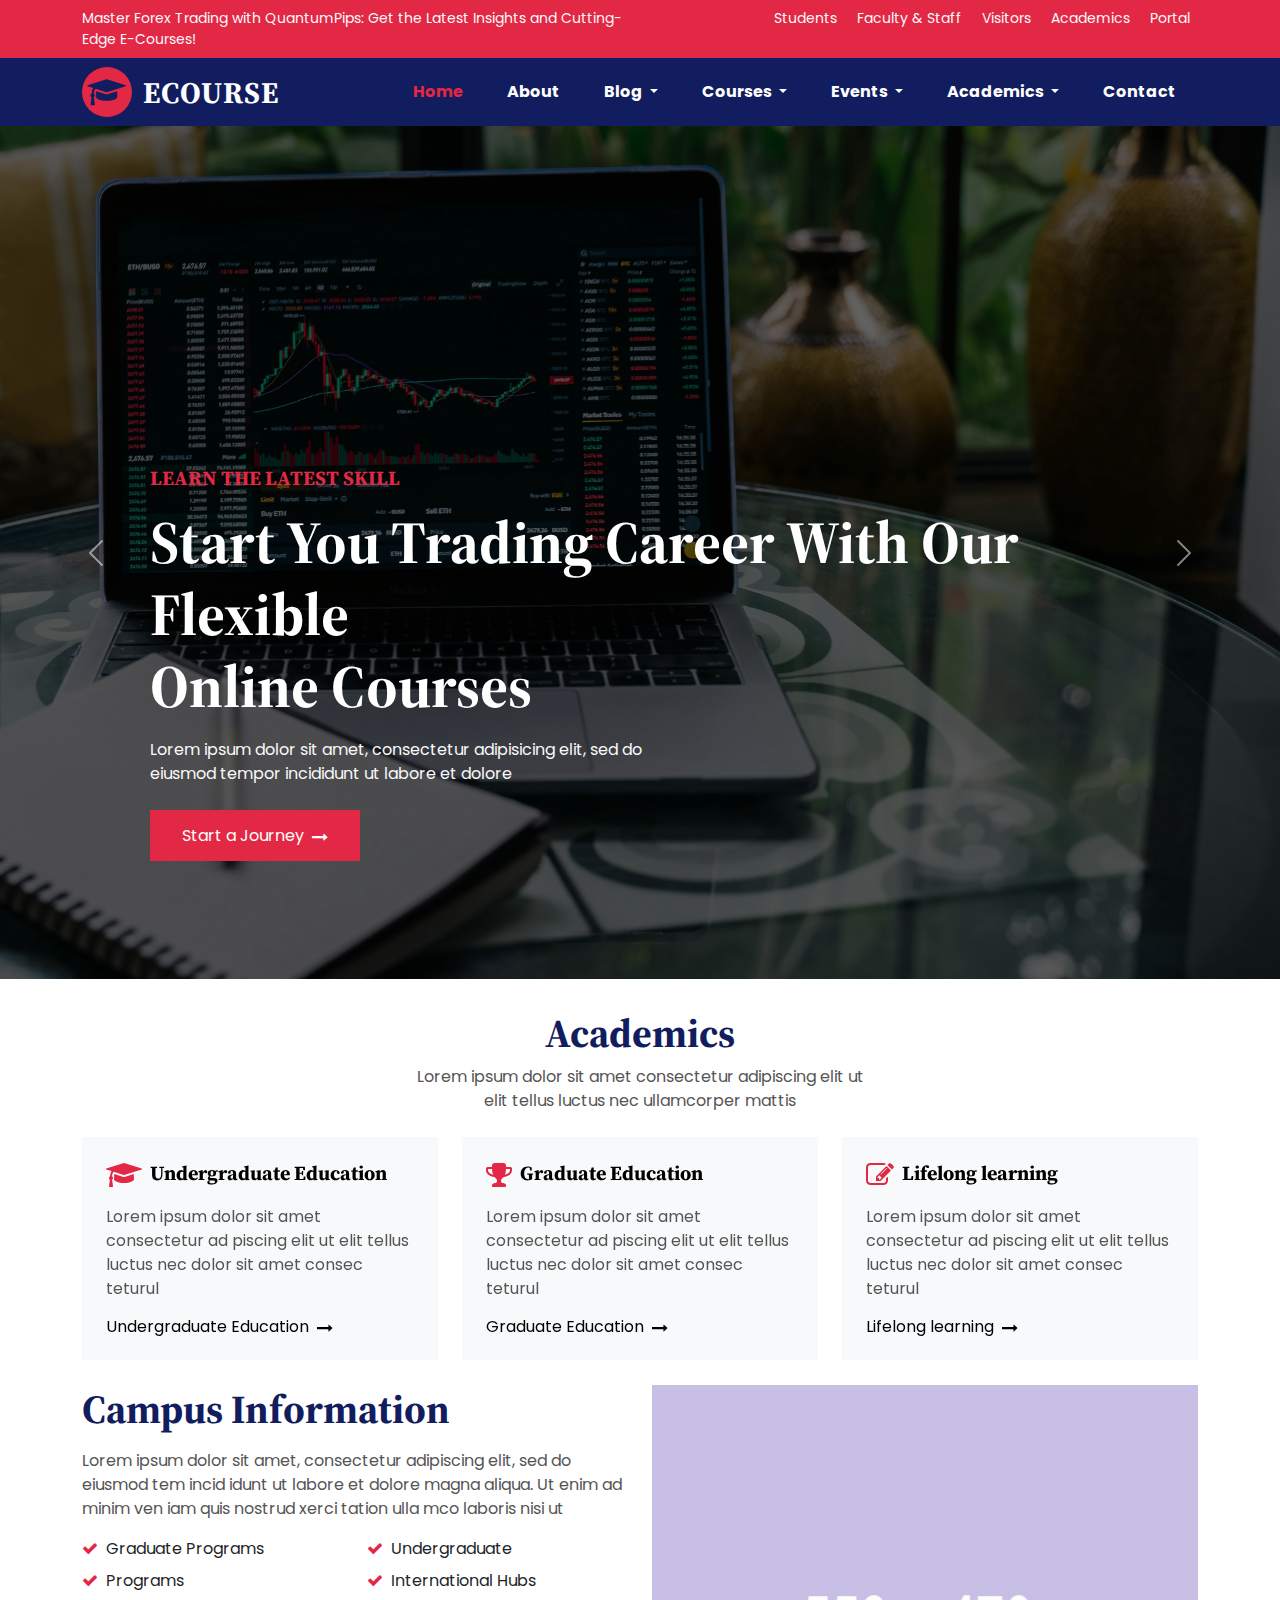
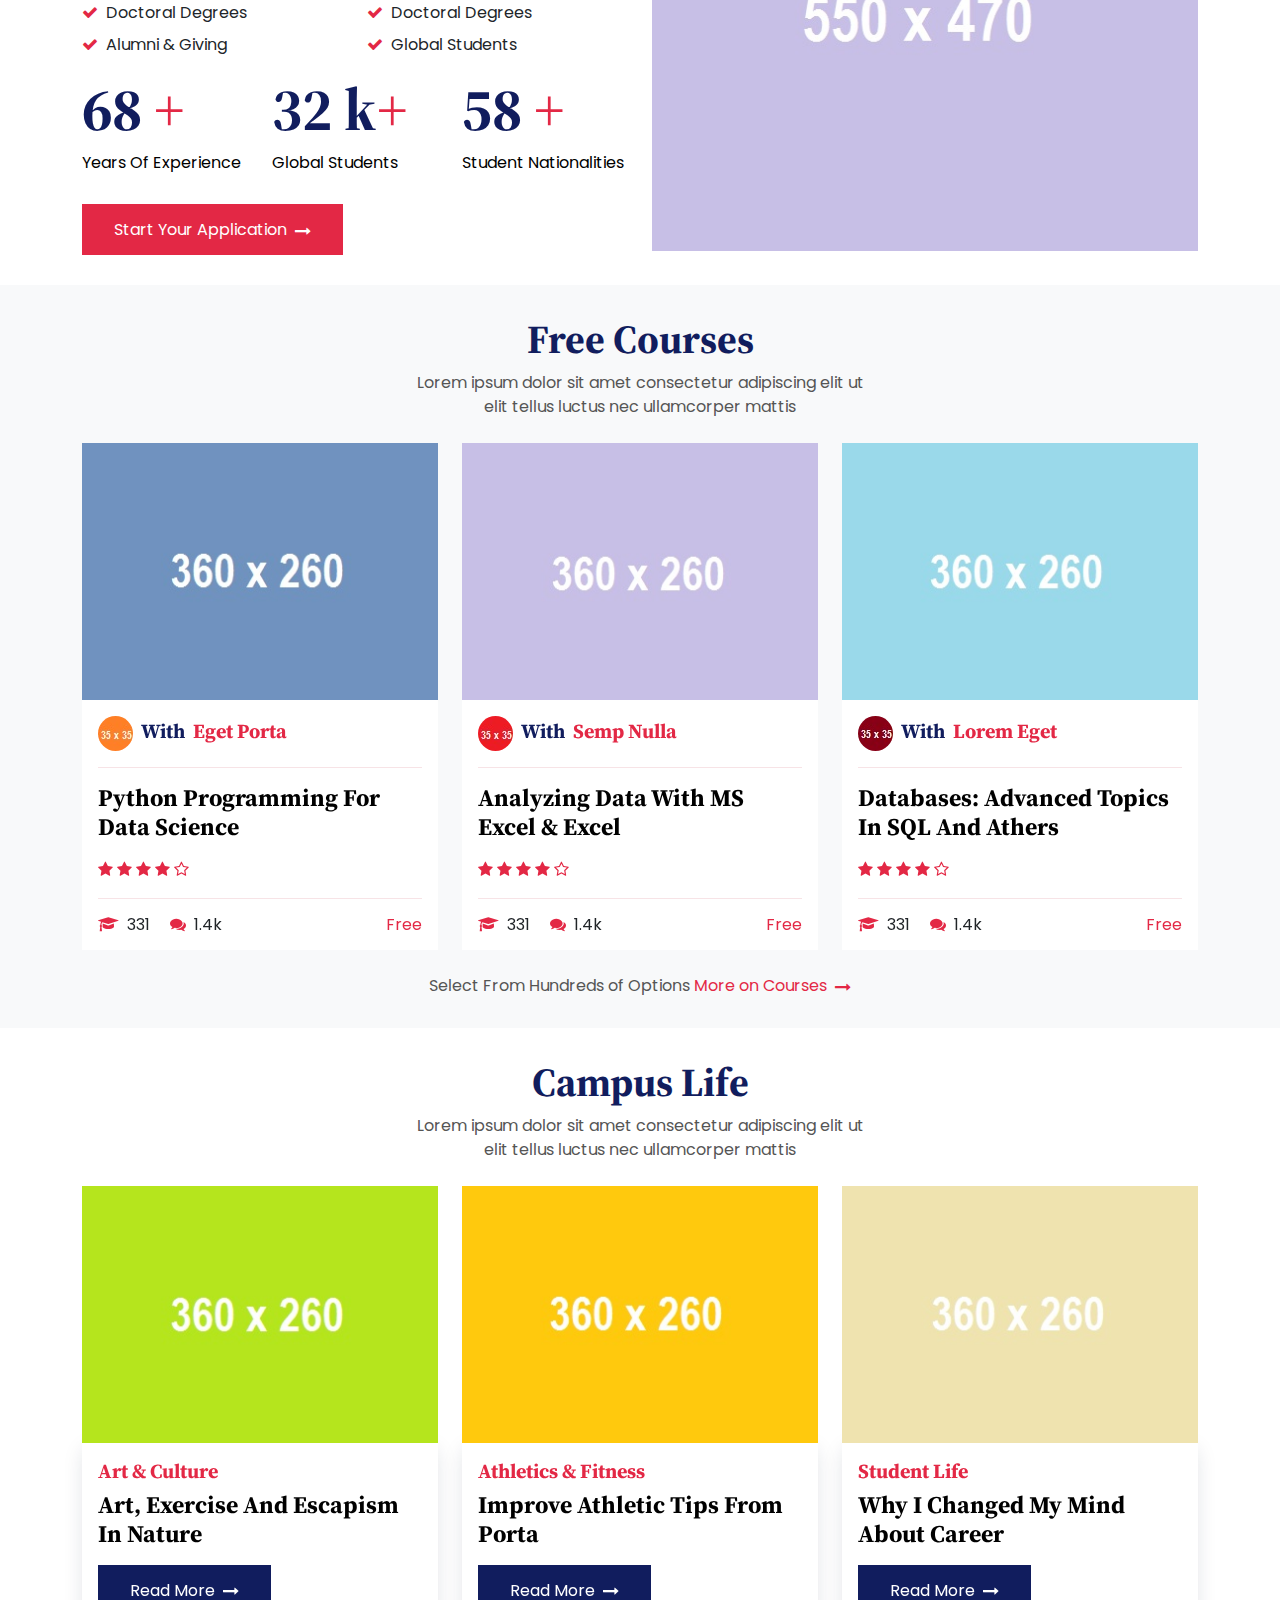
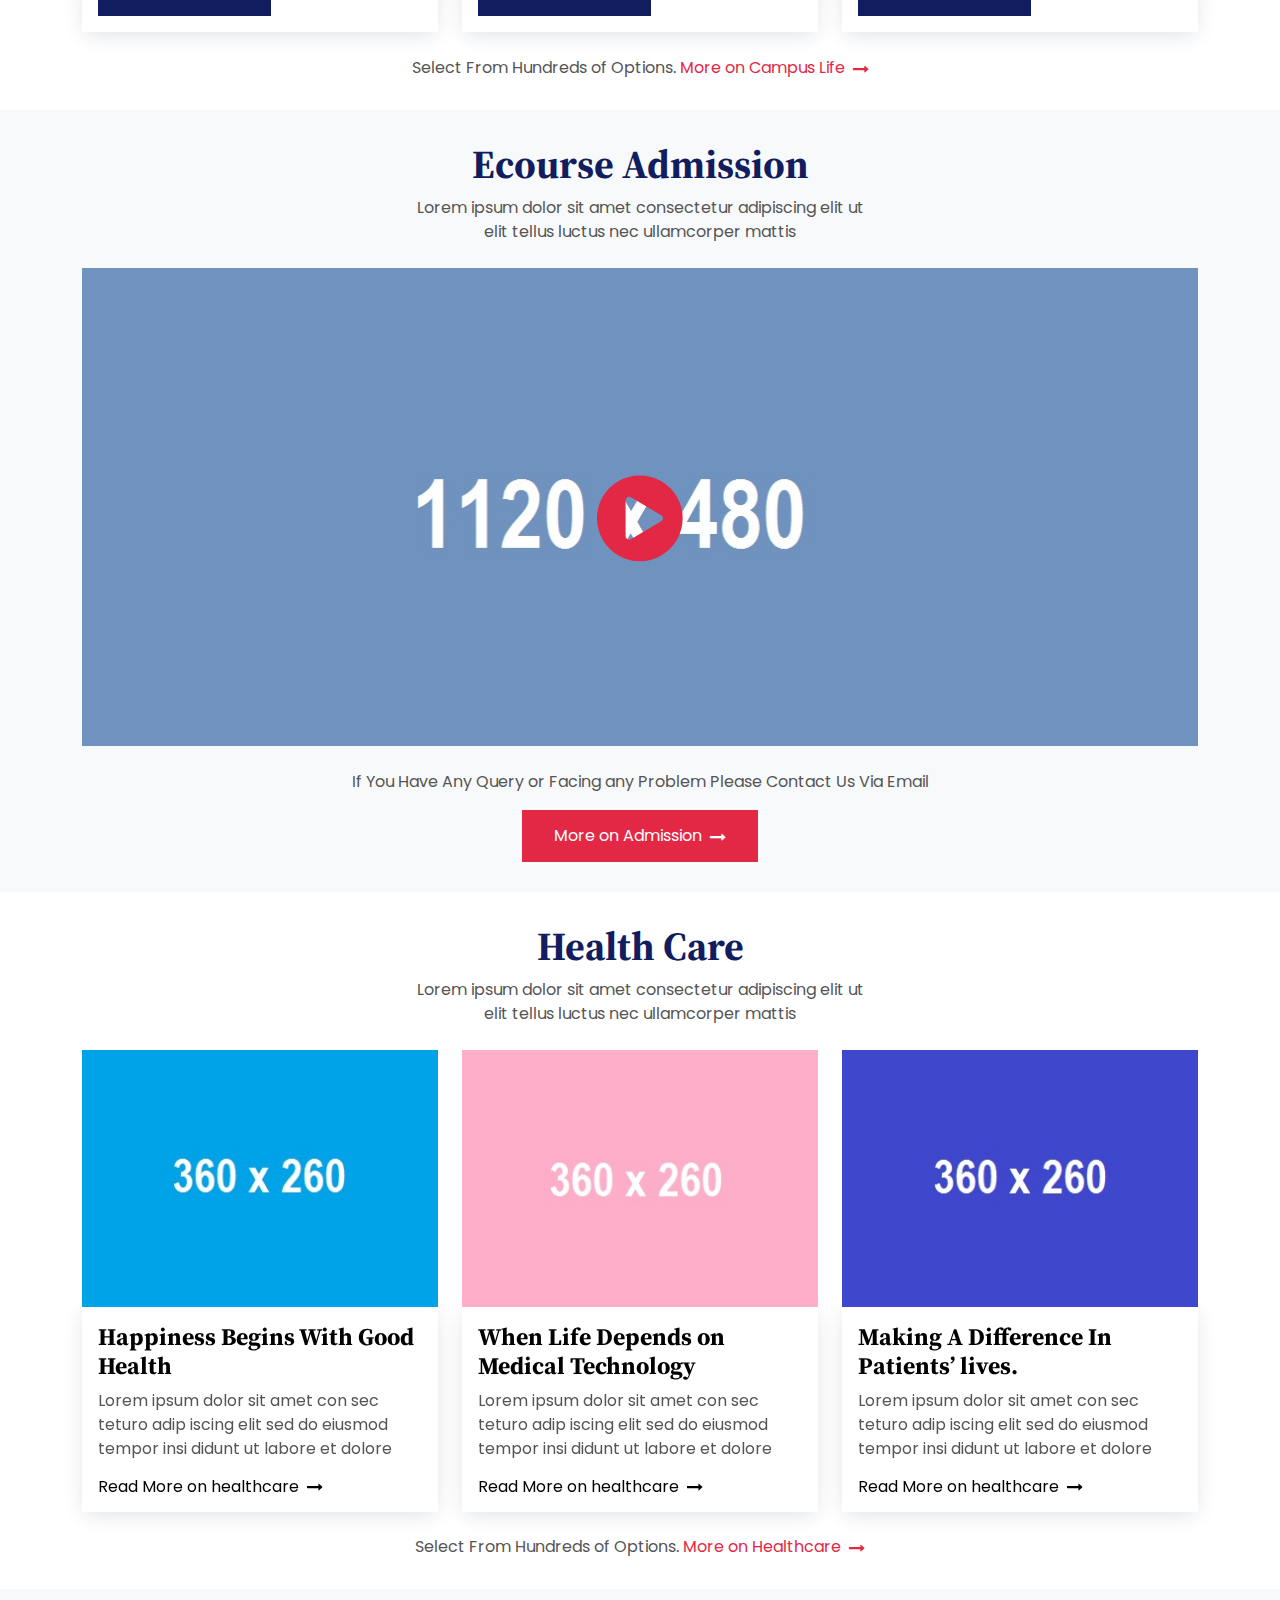
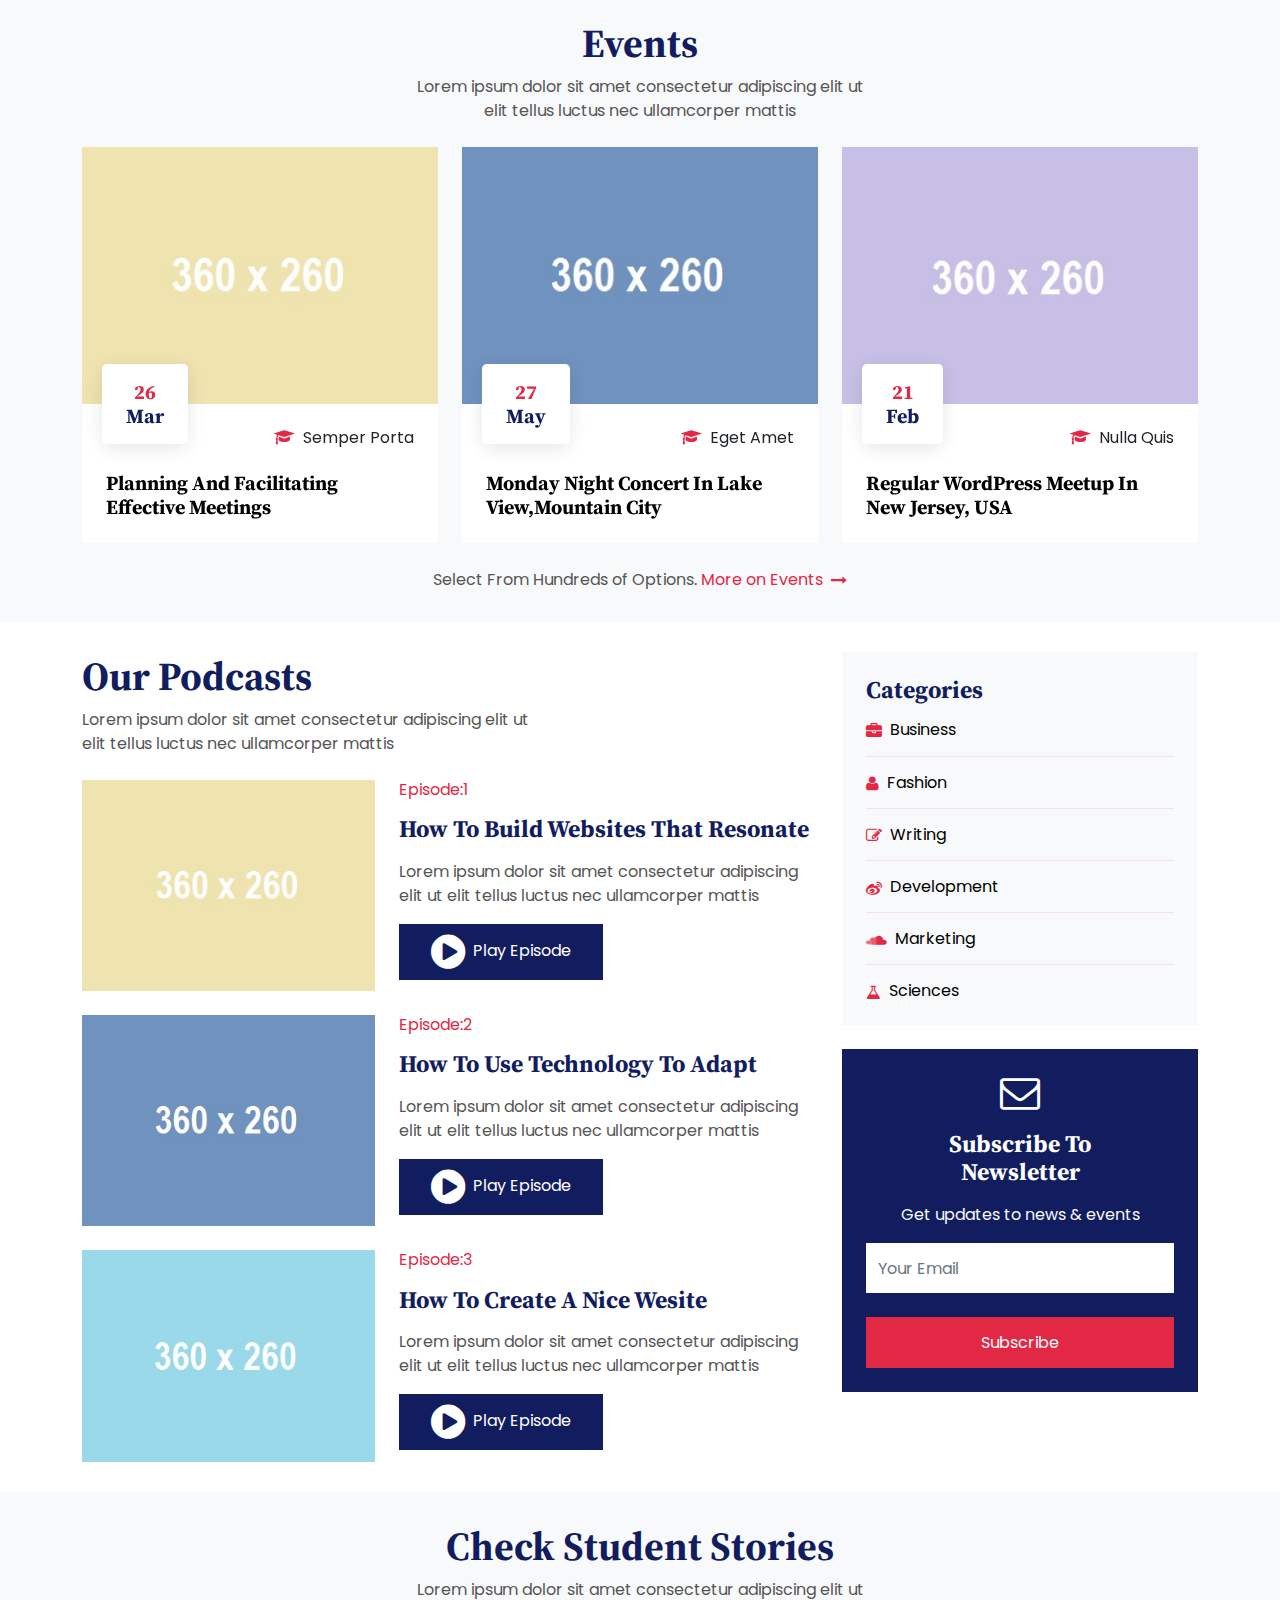
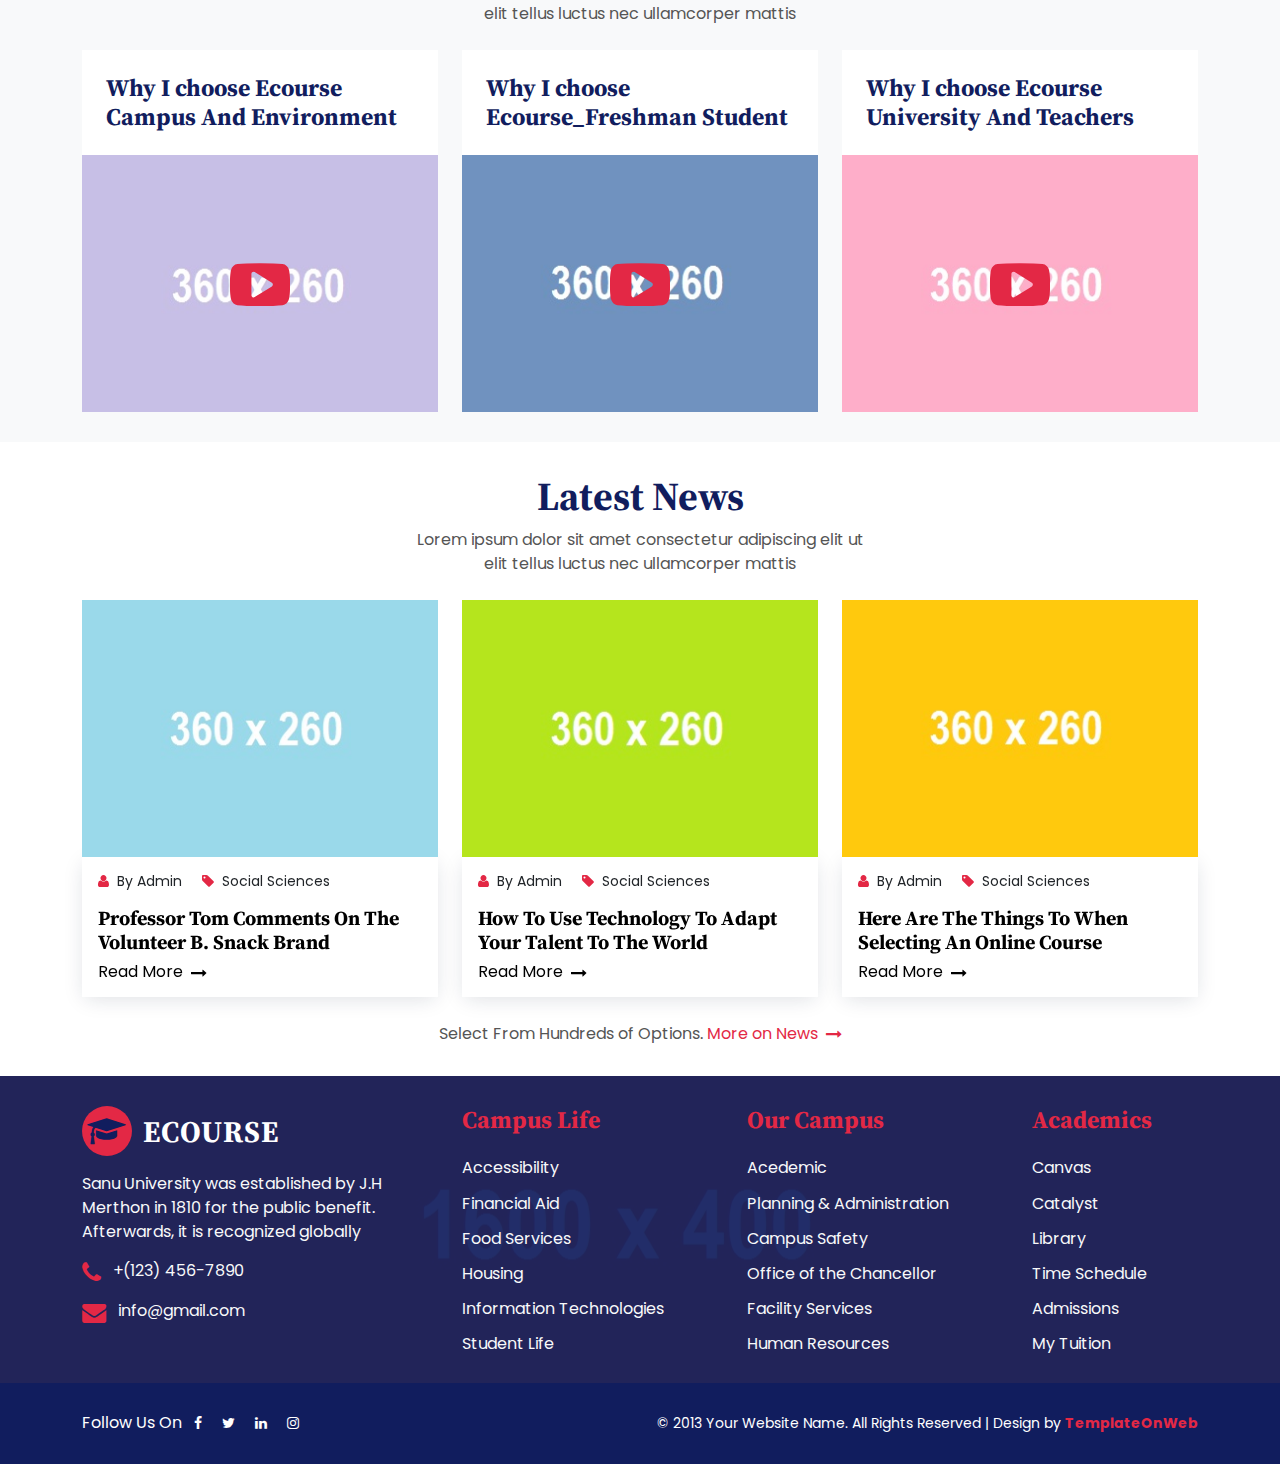
==== index.html @ b4cd44dd "Update index.html" ====
<!DOCTYPE html>
<html lang="en">
<head>
	<meta charset="utf-8">
	<meta http-equiv="X-UA-Compatible" content="IE=edge">
	<meta name="viewport" content="width=device-width, initial-scale=1">
	<title>Quantumpips</title>
	<link href="css/bootstrap.min.css" rel="stylesheet" >
	<link href="css/font-awesome.min.css" rel="stylesheet" >
	<link href="css/global.css" rel="stylesheet">
	<link href="css/index.css" rel="stylesheet">
    <link href="https://fonts.googleapis.com/css2?family=Poppins&display=swap" rel="stylesheet">
	<link href="https://fonts.googleapis.com/css2?family=Source+Serif+Pro:wght@700&display=swap" rel="stylesheet">
	<script src="js/bootstrap.bundle.min.js"></script>

</head>
<body>

<section id="top" class="pt-2 pb-2 bg_red">
 <div class="container-xl">
  <div class="row top_1">
   <div class="col-md-6">
    <div class="top_1l">
	 <p class="mb-0 text-light font_14">Master Forex Trading with QuantumPips: Get the Latest Insights and Cutting-Edge E-Courses!</p>
	</div>
   </div>
   <div class="col-md-6">
    <div class="top_1r text-end">
	 <ul class="mb-0 font_14">
	  <li class="d-inline-block mx-2"><a class="text-light" href="#">Students</a></li>
	  <li class="d-inline-block mx-2"><a class="text-light" href="#">Faculty & Staff</a></li>
	  <li class="d-inline-block mx-2"><a class="text-light" href="#"> Visitors</a></li>
	  <li class="d-inline-block mx-2"><a class="text-light" href="#"> Academics</a></li>
	  <li class="d-inline-block mx-2"><a class="text-light" href="#">Portal</a></li>
	 </ul>
	</div>
   </div>
  </div>
 </div>
</section>

<section id="header">
<nav class="navbar navbar-expand-md navbar-light bg_blue  pt-1 pb-1" id="navbar_sticky">
  <div class="container-xl">
    <a class="navbar-brand p-0  fw-bold text-white text-uppercase" href="index.html"><i class="fa fa-graduation-cap bg_red d-inline-block text-center rounded-circle col_blue me-1"></i>  Ecourse</a>
    <button class="navbar-toggler" type="button" data-bs-toggle="collapse" data-bs-target="#navbarSupportedContent" aria-controls="navbarSupportedContent" aria-expanded="false" aria-label="Toggle navigation">
      <span class="navbar-toggler-icon"></span>
    </button>
    <div class="collapse navbar-collapse" id="navbarSupportedContent">
	   <ul class="navbar-nav mb-0 ms-auto">
	    
        <li class="nav-item">
          <a class="nav-link active" aria-current="page" href="index.html">Home</a>
        </li>
		 
		<li class="nav-item">
          <a class="nav-link" href="about.html">About </a>
        </li>

		<li class="nav-item dropdown">
          <a class="nav-link dropdown-toggle" href="#" id="navbarDropdown" role="button" data-bs-toggle="dropdown" aria-expanded="false">
            Blog
          </a>
          <ul class="dropdown-menu drop_1" aria-labelledby="navbarDropdown">
            <li><a class="dropdown-item" href="blog.html"><i class="fa fa-chevron-right font_8 me-1 align-middle"></i> Blog</a></li>
            <li><a class="dropdown-item border-0" href="blog_detail.html"><i class="fa fa-chevron-right font_8 me-1 align-middle"></i> Blog Detail</a></li>
          </ul>
        </li>
		
		<li class="nav-item dropdown">
          <a class="nav-link dropdown-toggle" href="#" id="navbarDropdown" role="button" data-bs-toggle="dropdown" aria-expanded="false">
            Courses
          </a>
          <ul class="dropdown-menu drop_1" aria-labelledby="navbarDropdown">
            <li><a class="dropdown-item" href="course.html"><i class="fa fa-chevron-right font_8 me-1 align-middle"></i> Courses</a></li>
            <li><a class="dropdown-item border-0" href="detail.html"><i class="fa fa-chevron-right font_8 me-1 align-middle"></i> Course Detail</a></li>
          </ul>
        </li>
		
		<li class="nav-item dropdown">
          <a class="nav-link dropdown-toggle" href="#" id="navbarDropdown" role="button" data-bs-toggle="dropdown" aria-expanded="false">
            Events
          </a>
          <ul class="dropdown-menu drop_1" aria-labelledby="navbarDropdown">
            <li><a class="dropdown-item" href="event.html"><i class="fa fa-chevron-right font_8 me-1 align-middle"></i> Events</a></li>
            <li><a class="dropdown-item border-0" href="event_detail.html"><i class="fa fa-chevron-right font_8 me-1 align-middle"></i> Event Detail</a></li>
          </ul>
        </li>
		
        <li class="nav-item dropdown">
          <a class="nav-link dropdown-toggle" href="#" id="navbarDropdown" role="button" data-bs-toggle="dropdown" aria-expanded="false">
            Academics
          </a>
          <ul class="dropdown-menu drop_1" aria-labelledby="navbarDropdown">
            <li><a class="dropdown-item" href="academy.html"><i class="fa fa-chevron-right font_8 me-1 align-middle"></i> Academics</a></li>
            <li><a class="dropdown-item border-0" href="academy_detail.html"><i class="fa fa-chevron-right font_8 me-1 align-middle"></i> Academics Detail</a></li>
          </ul>
        </li>
		
		<li class="nav-item">
          <a class="nav-link" href="contact.html">Contact </a>
        </li>
      </ul>
       
    </div>
  </div>
</nav>
</section>

<section id="center" class="center_home">
 <div id="carouselExampleCaptions" class="carousel slide" data-bs-ride="carousel">
  <div class="carousel-inner">
    <div class="carousel-item active">
      <img src="img/1.jpg" class="d-block w-100" alt="...">
      <div class="carousel-caption">
       <h5 class="col_red">LEARN THE LATEST SKILL</h5>
	   <h1 class="font_60 mt-3 text-capitalize text-white">Start you Trading Career With our flexible <br> Online Courses </h1>
	   <p class="text-light mt-3">Lorem ipsum dolor sit amet, consectetur adipisicing elit, sed do <br> eiusmod tempor incididunt ut labore et dolore</p>
	   <h6 class="mb-0 mt-4"><a class="button" href="#">Start a Journey <i class="fa fa-long-arrow-right ms-1 align-middle"></i></a></h6>
      </div>
    </div>
    <div class="carousel-item">
      <img src="img/2.jpg" class="d-block w-100" alt="...">
       <div class="carousel-caption">
       <h5 class="col_red">LEARN THE LATEST SKILL</h5>
	   <h1 class="font_60 mt-3 text-capitalize text-white">Sed cursus ante amet  <br> diam  Nulla</h1>
	   <p class="text-light mt-3">Lorem ipsum dolor sit amet, consectetur adipisicing elit, sed do <br> eiusmod tempor incididunt ut labore et dolore</p>
	   <h6 class="mb-0 mt-4"><a class="button" href="#">Start a Journey <i class="fa fa-long-arrow-right ms-1 align-middle"></i></a></h6>
      </div>
    </div>
    <div class="carousel-item">
      <img src="img/3.jpg" class="d-block w-100" alt="...">
       <div class="carousel-caption">
       <h5 class="col_red">LEARN THE LATEST SKILL</h5>
	   <h1 class="font_60 mt-3 text-capitalize text-white">Class aptent taciti  litora  <br> Dolor torquent</h1>
	   <p class="text-light mt-3">Lorem ipsum dolor sit amet, consectetur adipisicing elit, sed do <br> eiusmod tempor incididunt ut labore et dolore</p>
	   <h6 class="mb-0 mt-4"><a class="button" href="#">Start a Journey <i class="fa fa-long-arrow-right ms-1 align-middle"></i></a></h6>
      </div>
    </div>
  </div>
  <button class="carousel-control-prev" type="button" data-bs-target="#carouselExampleCaptions" data-bs-slide="prev">
    <span class="carousel-control-prev-icon" aria-hidden="true"></span>
    <span class="visually-hidden">Previous</span>
  </button>
  <button class="carousel-control-next" type="button" data-bs-target="#carouselExampleCaptions" data-bs-slide="next">
    <span class="carousel-control-next-icon" aria-hidden="true"></span>
    <span class="visually-hidden">Next</span>
  </button>
</div>
</section>

<section id="academy" class="p_3">
 <div class="container-xl">
  <div class="row academy_1 text-center mb-4">
   <div class="col-md-12">
    <h2>Academics</h2>
	<p class="mb-0">Lorem ipsum dolor sit amet consectetur adipiscing elit ut <br> elit tellus luctus nec ullamcorper mattis</p>
   </div>
  </div>
  <div class="row academy_2">
   <div class="col-md-4">
    <div class="academy_2i bg-light p-4 hvr-float">
	 <h5><a href="#"><i class="fa fa-graduation-cap fs-3 align-middle col_red me-1"></i> Undergraduate Education</a></h5>
	 <p class="mt-3">Lorem ipsum dolor sit amet consectetur ad piscing elit ut elit tellus luctus nec dolor sit amet consec teturul</p>
	 <h6 class="mb-0"><a href="#">Undergraduate Education <i class="fa fa-long-arrow-right ms-1 align-middle"></i></a></h6>
	</div>
   </div>
   <div class="col-md-4">
    <div class="academy_2i bg-light p-4 hvr-float">
	 <h5><a href="#"><i class="fa fa-trophy fs-3 align-middle col_red me-1"></i> Graduate Education</a></h5>
	 <p class="mt-3">Lorem ipsum dolor sit amet consectetur ad piscing elit ut elit tellus luctus nec dolor sit amet consec teturul</p>
	 <h6 class="mb-0"><a href="#">Graduate Education <i class="fa fa-long-arrow-right ms-1 align-middle"></i></a></h6>
	</div>
   </div>
   <div class="col-md-4">
    <div class="academy_2i bg-light p-4 hvr-float">
	 <h5><a href="#"><i class="fa fa-edit fs-3 align-middle col_red me-1"></i> Lifelong learning</a></h5>
	 <p class="mt-3">Lorem ipsum dolor sit amet consectetur ad piscing elit ut elit tellus luctus nec dolor sit amet consec teturul</p>
	 <h6 class="mb-0"><a href="#">Lifelong learning <i class="fa fa-long-arrow-right ms-1 align-middle"></i></a></h6>
	</div>
   </div>
  </div>
  <div class="row academy_3 mt-4">
   <div class="col-md-6">
    <div class="academy_3l">
	 <h2>Campus Information</h2>
	 <p class="mt-3">Lorem ipsum dolor sit amet, consectetur adipiscing elit, sed do eiusmod tem incid idunt ut labore et dolore magna aliqua. Ut enim ad minim ven iam quis nostrud xerci tation ulla mco laboris nisi ut</p>
	 <div class="academy_3li row">
	  <div class="col-md-6">
	   <div class="academy_3lil">
	    <ul>
		 <li><i class="fa fa-check col_red me-1"></i> Graduate Programs</li>
		 <li class="mt-2"><i class="fa fa-check col_red me-1"></i> Programs</li>
		 <li class="mt-2"><i class="fa fa-check col_red me-1"></i> Doctoral Degrees</li>
		 <li class="mt-2"><i class="fa fa-check col_red me-1"></i> Alumni & Giving</li>
		</ul>
	   </div>
	  </div>
	  <div class="col-md-6">
	   <div class="academy_3lil">
	    <ul>
		 <li><i class="fa fa-check col_red me-1"></i> Undergraduate</li>
		 <li class="mt-2"><i class="fa fa-check col_red me-1"></i> International Hubs</li>
		 <li class="mt-2"><i class="fa fa-check col_red me-1"></i> Doctoral Degrees</li>
		 <li class="mt-2"><i class="fa fa-check col_red me-1"></i> Global Students</li>
		</ul>
	   </div>
	  </div>
	 </div>
	 <div class="academy_3li1 row">
	  <div class="col-md-4">
	   <div class="academy_3li1i">
	      <h1 class="font_60">68 <span class="col_red">+</span></h1>
		  <h6 class="text-black">Years Of Experience</h6>
	   </div>
	  </div>
	  <div class="col-md-4">
	   <div class="academy_3li1i">
	      <h1 class="font_60">32 k<span class="col_red">+</span></h1>
		  <h6 class="text-black">Global Students</h6>
	   </div>
	  </div>
	  <div class="col-md-4">
	   <div class="academy_3li1i">
	      <h1 class="font_60">58 <span class="col_red">+</span></h1>
		  <h6 class="text-black">Student Nationalities</h6>
	   </div>
	  </div>
	 </div>
	 <h6 class="mb-0 mt-4"><a class="button" href="#">Start Your Application <i class="fa fa-long-arrow-right ms-1 align-middle"></i></a></h6>
	</div>
   </div>
   <div class="col-md-6">
    <div class="academy_3r">
	  <div class="grid clearfix">
				  <figure class="effect-jazz mb-0">
					<a href="#"><img src="img/4.jpg" class="w-100" alt="abc"></a>
				  </figure>
			  </div>
	</div>
   </div>
  </div>
 </div>
</section>

<section id="course" class="p_3 bg-light">
 <div class="container-xl">
  <div class="row academy_1 text-center mb-4">
   <div class="col-md-12">
    <h2>Free Courses</h2>
	<p class="mb-0">Lorem ipsum dolor sit amet consectetur adipiscing elit ut <br> elit tellus luctus nec ullamcorper mattis</p>
   </div>
  </div>
  <div class="course_1 row">
	<div class="col-md-4">
	<div class="course_1i clearfix hvr-float">
	 <div class="course_1i1 clearfix">
	   <div class="grid clearfix">
		  <figure class="effect-jazz mb-0">
			<a href="#"><img src="img/5.jpg" class="w-100" alt="abc"></a>
		  </figure>
	  </div>
	 </div>
	 <div class="course_1i2 p-3 bg-white">
	<h5><img src="img/8.jpg" class="rounded-circle me-2" alt="abc">With <a class="col_red ms-1" href="#">Eget Porta</a></h5>
	<hr>
	<h4 class="mt-3 mb-3"><a href="#">Python Programming For Data Science</a></h4>
	<span class="col_red me-3">
	<i class="fa fa-star"></i>
	<i class="fa fa-star"></i>
	<i class="fa fa-star"></i>
	<i class="fa fa-star"></i>
	<i class="fa fa-star-o"></i>
	</span>
	<hr>
	<h6 class="mb-0"><i class="fa fa-graduation-cap me-1 col_red"></i> 331 <i class="fa fa-comments me-1 ms-3 col_red"></i>  1.4k
	<a href="#" class="col_red pull-right">Free</a></h6>
	</div>
	</div>
	</div>
	<div class="col-md-4">
	<div class="course_1i clearfix hvr-float">
	 <div class="course_1i1 clearfix">
	   <div class="grid clearfix">
		  <figure class="effect-jazz mb-0">
			<a href="#"><img src="img/6.jpg" class="w-100" alt="abc"></a>
		  </figure>
	  </div>
	 </div>
	 <div class="course_1i2 p-3 bg-white">
	<h5><img src="img/9.jpg" class="rounded-circle me-2" alt="abc">With <a class="col_red ms-1" href="#">Semp Nulla</a></h5>
	<hr>
	<h4 class="mt-3 mb-3"><a href="#">Analyzing Data With MS Excel & Excel</a></h4>
	<span class="col_red me-3">
	<i class="fa fa-star"></i>
	<i class="fa fa-star"></i>
	<i class="fa fa-star"></i>
	<i class="fa fa-star"></i>
	<i class="fa fa-star-o"></i>
	</span>
	<hr>
	<h6 class="mb-0"><i class="fa fa-graduation-cap me-1 col_red"></i> 331 <i class="fa fa-comments me-1 ms-3 col_red"></i>  1.4k
	<a href="#" class="col_red pull-right">Free</a></h6>
	</div>
	</div>
	</div>
	<div class="col-md-4">
	<div class="course_1i clearfix hvr-float">
	 <div class="course_1i1 clearfix">
	   <div class="grid clearfix">
		  <figure class="effect-jazz mb-0">
			<a href="#"><img src="img/7.jpg" class="w-100" alt="abc"></a>
		  </figure>
	  </div>
	 </div>
	 <div class="course_1i2 p-3 bg-white">
	<h5><img src="img/10.jpg" class="rounded-circle me-2" alt="abc">With <a class="col_red ms-1" href="#">Lorem Eget</a></h5>
	<hr>
	<h4 class="mt-3 mb-3"><a href="#">Databases: Advanced Topics In SQL And Athers</a></h4>
	<span class="col_red me-3">
	<i class="fa fa-star"></i>
	<i class="fa fa-star"></i>
	<i class="fa fa-star"></i>
	<i class="fa fa-star"></i>
	<i class="fa fa-star-o"></i>
	</span>
	<hr>
	<h6 class="mb-0"><i class="fa fa-graduation-cap me-1 col_red"></i> 331 <i class="fa fa-comments me-1 ms-3 col_red"></i>  1.4k
	<a href="#" class="col_red pull-right">Free</a></h6>
	</div>
	</div>
	</div>
  </div>
  <div class="row course_2 text-center mt-4">
   <div class="col-md-12">
    <p class="mb-0">Select From Hundreds of Options <a class="col_red" href="#">More on Courses <i class="fa fa-long-arrow-right ms-1 align-middle"></i></a></p>
   </div>
  </div>
 </div>
</section>

<section id="course_o" class="p_3">
 <div class="container-xl">
  <div class="row academy_1 text-center mb-4">
   <div class="col-md-12">
    <h2>Campus Life</h2>
	<p class="mb-0">Lorem ipsum dolor sit amet consectetur adipiscing elit ut <br> elit tellus luctus nec ullamcorper mattis</p>
   </div>
  </div>
  <div class="course_1 row">
	<div class="col-md-4">
	<div class="course_1i clearfix hvr-float">
	 <div class="course_1i1 clearfix">
	   <div class="grid clearfix">
		  <figure class="effect-jazz mb-0">
			<a href="#"><img src="img/11.jpg" class="w-100" alt="abc"></a>
		  </figure>
	  </div>
	 </div>
	 <div class="course_1i2 p-3 shadow_box">
      <h5 class="col_red">Art & Culture</h5>
	  <h4><a href="#">Art, Exercise And Escapism In Nature</a></h4>
	  <h6 class="mb-0 mt-3"><a class="button_1" href="#">Read More <i class="fa fa-long-arrow-right ms-1 align-middle"></i></a></h6>
	</div>
	</div>
	</div>
	<div class="col-md-4">
	<div class="course_1i clearfix hvr-float">
	 <div class="course_1i1 clearfix">
	   <div class="grid clearfix">
		  <figure class="effect-jazz mb-0">
			<a href="#"><img src="img/12.jpg" class="w-100" alt="abc"></a>
		  </figure>
	  </div>
	 </div>
	 <div class="course_1i2 p-3 shadow_box">
      <h5 class="col_red">Athletics & Fitness</h5>
	  <h4><a href="#">Improve Athletic Tips From Porta</a></h4>
	  <h6 class="mb-0 mt-3"><a class="button_1" href="#">Read More <i class="fa fa-long-arrow-right ms-1 align-middle"></i></a></h6>
	</div>
	</div>
	</div>
	<div class="col-md-4">
	<div class="course_1i clearfix hvr-float">
	 <div class="course_1i1 clearfix">
	   <div class="grid clearfix">
		  <figure class="effect-jazz mb-0">
			<a href="#"><img src="img/13.jpg" class="w-100" alt="abc"></a>
		  </figure>
	  </div>
	 </div>
	 <div class="course_1i2 p-3 shadow_box">
      <h5 class="col_red">Student Life</h5>
	  <h4><a href="#">Why I Changed My Mind About Career </a></h4>
	  <h6 class="mb-0 mt-3"><a class="button_1" href="#">Read More <i class="fa fa-long-arrow-right ms-1 align-middle"></i></a></h6>
	</div>
	</div>
	</div>
  </div>
  <div class="row course_2 text-center mt-4">
   <div class="col-md-12">
    <p class="mb-0">Select From Hundreds of Options. <a class="col_red" href="#">More on Campus Life  <i class="fa fa-long-arrow-right ms-1 align-middle"></i></a></p>
   </div>
  </div>
 </div>
</section>

<section id="admit" class="p_3 bg-light">
 <div class="container-xl">
  <div class="row academy_1 text-center mb-4">
   <div class="col-md-12">
    <h2>Ecourse Admission</h2>
	<p class="mb-0">Lorem ipsum dolor sit amet consectetur adipiscing elit ut <br> elit tellus luctus nec ullamcorper mattis</p>
   </div>
  </div>
  <div class="row admit_1 text-center">
   <div class="col-md-12">
    <div class="admit_1m clearfix position-relative">
	  <div class="admit_1m1 clearfix">
	    <div class="grid clearfix">
		  <figure class="effect-jazz mb-0">
			<a href="#"><img src="img/14.jpg" class="w-100" alt="abc"></a>
		  </figure>
	  </div>
	  </div>
	  <div class="admit_1m2 clearfix position-absolute w-100 top-0">
	    <span class="lh-1"><a href="#"><i class="fa fa-play-circle col_red"></i></a></span>
	  </div>
	</div>
   </div>
  </div>
  <div class="row admit_2 text-center mt-4">
   <div class="col-md-12">
     <p>If You Have Any Query or Facing any Problem Please Contact Us Via Email</p>
	 <h6 class="mb-0 mt-3"><a class="button" href="#">More on Admission <i class="fa fa-long-arrow-right ms-1 align-middle"></i></a></h6>
   </div>
  </div>
 </div>
</section>

<section id="health" class="p_3">
 <div class="container-xl">
  <div class="row academy_1 text-center mb-4">
   <div class="col-md-12">
    <h2>Health Care</h2>
	<p class="mb-0">Lorem ipsum dolor sit amet consectetur adipiscing elit ut <br> elit tellus luctus nec ullamcorper mattis</p>
   </div>
  </div>
  <div class="course_1 row">
	<div class="col-md-4">
	<div class="course_1i clearfix hvr-float">
	 <div class="course_1i1 clearfix">
	   <div class="grid clearfix">
		  <figure class="effect-jazz mb-0">
			<a href="#"><img src="img/15.jpg" class="w-100" alt="abc"></a>
		  </figure>
	  </div>
	 </div>
	 <div class="course_1i2 p-3 shadow_box">
	  <h4><a href="#">Happiness Begins With Good Health</a></h4>
	  <p>Lorem ipsum dolor sit amet con sec teturo adip iscing elit sed do eiusmod tempor insi didunt ut labore et dolore</p>
	  <h6 class="mb-0"><a href="#">Read More on healthcare <i class="fa fa-long-arrow-right ms-1 align-middle"></i></a></h6>
	</div>
	</div>
	</div>
	<div class="col-md-4">
	<div class="course_1i clearfix hvr-float">
	 <div class="course_1i1 clearfix">
	   <div class="grid clearfix">
		  <figure class="effect-jazz mb-0">
			<a href="#"><img src="img/16.jpg" class="w-100" alt="abc"></a>
		  </figure>
	  </div>
	 </div>
	 <div class="course_1i2 p-3 shadow_box">
	  <h4><a href="#">When Life Depends on Medical Technology</a></h4>
	  <p>Lorem ipsum dolor sit amet con sec teturo adip iscing elit sed do eiusmod tempor insi didunt ut labore et dolore</p>
	  <h6 class="mb-0"><a href="#">Read More on healthcare <i class="fa fa-long-arrow-right ms-1 align-middle"></i></a></h6>
	</div>
	</div>
	</div>
	<div class="col-md-4">
	<div class="course_1i clearfix hvr-float">
	 <div class="course_1i1 clearfix">
	   <div class="grid clearfix">
		  <figure class="effect-jazz mb-0">
			<a href="#"><img src="img/17.jpg" class="w-100" alt="abc"></a>
		  </figure>
	  </div>
	 </div>
	 <div class="course_1i2 p-3 shadow_box">
	  <h4><a href="#">Making A  Difference In Patients’ lives.</a></h4>
	  <p>Lorem ipsum dolor sit amet con sec teturo adip iscing elit sed do eiusmod tempor insi didunt ut labore et dolore</p>
	  <h6 class="mb-0"><a href="#">Read More on healthcare <i class="fa fa-long-arrow-right ms-1 align-middle"></i></a></h6>
	</div>
	</div>
	</div>
  </div>
  <div class="row course_2 text-center mt-4">
   <div class="col-md-12">
    <p class="mb-0">Select From Hundreds of Options. <a class="col_red" href="#">More on Healthcare  <i class="fa fa-long-arrow-right ms-1 align-middle"></i></a></p>
   </div>
  </div>
 </div>
</section>

<section id="event" class="p_3 bg-light">
 <div class="container-xl">
  <div class="row academy_1 text-center mb-4">
   <div class="col-md-12">
    <h2>Events</h2>
	<p class="mb-0">Lorem ipsum dolor sit amet consectetur adipiscing elit ut <br> elit tellus luctus nec ullamcorper mattis</p>
   </div>
  </div>
  <div class="event_1 row">
		 <div class="col-md-4">
		  <div class="event_1m clearfix hvr-float">
		   <div class="event_1m1 position-relative clearfix">
		     <div class="event_1m1i clearfix">
		       <div class="grid clearfix">
				  <figure class="effect-jazz mb-0">
					<a href="#"><img src="img/18.jpg" class="w-100" alt="abc"></a>
				  </figure>
			  </div>
		     </div>
			  <div class="event_1m1i1 position-absolute w-100  clearfix">
		      <h5 class="mb-0 bg-white px-4 pt-3 pb-3 d-inline-block text-center rounded-3 shadow_box"><span class="col_red">26</span> <br> Mar</h5>
		   </div>
		   </div>
		   <div class="event_1m2 p-4 bg-white">
		    <h6 class="text-end"><i class="fa fa-graduation-cap col_red me-1"></i> Semper Porta</h6>
			<h5 class="mb-0 mt-4"><a href="#">Planning And Facilitating Effective Meetings</a></h5>
		   </div>
		  </div>
		 </div>
		 <div class="col-md-4">
		  <div class="event_1m clearfix hvr-float">
		   <div class="event_1m1 position-relative clearfix">
		     <div class="event_1m1i clearfix">
		       <div class="grid clearfix">
				  <figure class="effect-jazz mb-0">
					<a href="#"><img src="img/19.jpg" class="w-100" alt="abc"></a>
				  </figure>
			  </div>
		     </div>
			  <div class="event_1m1i1 position-absolute w-100  clearfix">
		      <h5 class="mb-0 bg-white px-4 pt-3 pb-3 d-inline-block text-center rounded-3 shadow_box"><span class="col_red">27</span> <br> May</h5>
		   </div>
		   </div>
		   <div class="event_1m2 p-4 bg-white">
		    <h6 class="text-end"><i class="fa fa-graduation-cap col_red me-1"></i> Eget Amet</h6>
			<h5 class="mb-0 mt-4"><a href="#">Monday Night Concert In Lake View,Mountain City</a></h5>
		   </div>
		  </div>
		 </div>
		 <div class="col-md-4">
		  <div class="event_1m clearfix hvr-float">
		   <div class="event_1m1 position-relative clearfix">
		     <div class="event_1m1i clearfix">
		       <div class="grid clearfix">
				  <figure class="effect-jazz mb-0">
					<a href="#"><img src="img/20.jpg" class="w-100" alt="abc"></a>
				  </figure>
			  </div>
		     </div>
			  <div class="event_1m1i1 position-absolute w-100  clearfix">
		      <h5 class="mb-0 bg-white px-4 pt-3 pb-3 d-inline-block text-center rounded-3 shadow_box"><span class="col_red">21</span> <br> Feb</h5>
		   </div>
		   </div>
		   <div class="event_1m2 p-4 bg-white">
		    <h6 class="text-end"><i class="fa fa-graduation-cap col_red me-1"></i> Nulla Quis</h6>
			<h5 class="mb-0 mt-4"><a href="#">Regular WordPress Meetup In New Jersey, USA</a></h5>
		   </div>
		  </div>
		 </div>
		</div>
  <div class="row course_2 text-center mt-4">
   <div class="col-md-12">
    <p class="mb-0">Select From Hundreds of Options. <a class="col_red" href="#">More on Events  <i class="fa fa-long-arrow-right ms-1 align-middle"></i></a></p>
   </div>
  </div>
 </div>
</section>

<section id="podcast" class="p_3">
 <div class="container-xl">
  <div class="row podcast_1">
   <div class="col-md-8">
    <div class="podcast_1l">
	  <h2>Our Podcasts</h2>
	<p class="mb-4">Lorem ipsum dolor sit amet consectetur adipiscing elit ut <br> elit tellus luctus nec ullamcorper mattis</p>
	<div class="podcast_1li row">
	 <div class="col-md-5">
	  <div class="podcast_1lil">
       <div class="grid clearfix">
		  <figure class="effect-jazz mb-0">
			<a href="#"><img src="img/13.jpg" class="w-100" alt="abc"></a>
		  </figure>
	  </div>	  
	  </div>
	 </div>
	 <div class="col-md-7">
	  <div class="podcast_1lir">
	   <h6 class="col_red">Episode:1</h6>
	   <h4 class="mt-3">How To Build Websites That Resonate</h4>
	   <p class="mt-3">Lorem ipsum dolor sit amet consectetur adipiscing elit ut elit tellus luctus nec ullamcorper mattis</p>
	   <h6 class="mb-0 mt-3"><a class="button_1 pt-2 pb-2" href="#"><i class="fa fa-play-circle fs-1 me-1  align-middle"></i> Play Episode </a></h6>
	  </div>
	 </div>
	</div>
	<div class="podcast_1li row  mt-4">
	 <div class="col-md-5">
	  <div class="podcast_1lil">
       <div class="grid clearfix">
		  <figure class="effect-jazz mb-0">
			<a href="#"><img src="img/5.jpg" class="w-100" alt="abc"></a>
		  </figure>
	  </div>	  
	  </div>
	 </div>
	 <div class="col-md-7">
	  <div class="podcast_1lir">
	   <h6 class="col_red">Episode:2</h6>
	   <h4 class="mt-3">How To Use Technology To Adapt</h4>
	   <p class="mt-3">Lorem ipsum dolor sit amet consectetur adipiscing elit ut elit tellus luctus nec ullamcorper mattis</p>
	   <h6 class="mb-0 mt-3"><a class="button_1 pt-2 pb-2" href="#"><i class="fa fa-play-circle fs-1 me-1  align-middle"></i> Play Episode </a></h6>
	  </div>
	 </div>
	</div>
	<div class="podcast_1li row mt-4">
	 <div class="col-md-5">
	  <div class="podcast_1lil">
       <div class="grid clearfix">
		  <figure class="effect-jazz mb-0">
			<a href="#"><img src="img/7.jpg" class="w-100" alt="abc"></a>
		  </figure>
	  </div>	  
	  </div>
	 </div>
	 <div class="col-md-7">
	  <div class="podcast_1lir">
	   <h6 class="col_red">Episode:3</h6>
	   <h4 class="mt-3">How To Create A Nice Wesite</h4>
	   <p class="mt-3">Lorem ipsum dolor sit amet consectetur adipiscing elit ut elit tellus luctus nec ullamcorper mattis</p>
	   <h6 class="mb-0 mt-3"><a class="button_1 pt-2 pb-2" href="#"><i class="fa fa-play-circle fs-1 me-1  align-middle"></i> Play Episode </a></h6>
	  </div>
	 </div>
	</div>
	</div>
   </div>
   <div class="col-md-4">
    <div class="podcast_1r">
	  <div class="podcast_1r1 p-4 bg-light">
	   <h4 class="mb-3">Categories</h4>
	   <h6><a href="#"><i class="fa fa-briefcase col_red me-1 align-middle"></i> Business</a></h6><hr>
	   <h6><a href="#"><i class="fa fa-user col_red me-1 align-middle"></i> Fashion</a></h6><hr>
	   <h6><a href="#"><i class="fa fa-edit col_red me-1 align-middle"></i> Writing</a></h6><hr>
	   <h6><a href="#"><i class="fa fa-weibo col_red me-1 align-middle"></i> Development</a></h6><hr>
	   <h6><a href="#"><i class="fa fa-soundcloud col_red me-1 align-middle"></i> Marketing</a></h6><hr>
	   <h6 class="mb-0"><a href="#"><i class="fa fa-flask col_red me-1 align-middle"></i> Sciences</a></h6>
	  </div>
	  <div class="podcast_1r2 mt-4 p-4 bg_blue text-center">
	    <span class="lh-1 fs-1 text-white"><i class="fa fa-envelope-o"></i></span>
	    <h4 class="text-white mt-3">Subscribe To <br> Newsletter</h4>
		<p class="mt-3 text-light">Get updates to news & events</p>
		<input class="form-control  border-0" placeholder="Your Email" type="text">
		<h6 class="mb-0 mt-4"><a class="button d-block" href="#">Subscribe</a></h6>
	  </div>
	</div>
   </div>
  </div>
 </div>
</section>

<section id="story" class="p_3 bg-light">
 <div class="container-xl">
  <div class="row academy_1 text-center mb-4">
   <div class="col-md-12">
    <h2>Check Student Stories</h2>
	<p class="mb-0">Lorem ipsum dolor sit amet consectetur adipiscing elit ut <br> elit tellus luctus nec ullamcorper mattis</p>
   </div>
  </div>
  <div class="row story_1">
   <div class="col-md-4">
    <div class="story_1i">
	 <h4 class="bg-white mb-0 p-4">Why I choose Ecourse Campus And Environment</h4>
	 <div class="story_1im clearfix position-relative">
	  <div class="story_1im1 clearfix">
	    <div class="grid clearfix">
		  <figure class="effect-jazz mb-0">
			<a href="#"><img src="img/20.jpg" class="w-100" alt="abc"></a>
		  </figure>
	  </div>
	  </div>
	  <div class="story_1im2 text-center clearfix position-absolute w-100 top-0">
	    <span class="lh-1 font_60"><a href="#"><i class="fa fa-youtube-play col_red"></i></a></span>
	  </div>
	</div>
	</div>
   </div>
   <div class="col-md-4">
    <div class="story_1i">
	 <h4 class="bg-white mb-0 p-4">Why I choose Ecourse_Freshman Student</h4>
	 <div class="story_1im clearfix position-relative">
	  <div class="story_1im1 clearfix">
	    <div class="grid clearfix">
		  <figure class="effect-jazz mb-0">
			<a href="#"><img src="img/19.jpg" class="w-100" alt="abc"></a>
		  </figure>
	  </div>
	  </div>
	  <div class="story_1im2 text-center clearfix position-absolute w-100 top-0">
	    <span class="lh-1 font_60"><a href="#"><i class="fa fa-youtube-play col_red"></i></a></span>
	  </div>
	</div>
	</div>
   </div>
   <div class="col-md-4">
    <div class="story_1i">
	 <h4 class="bg-white mb-0 p-4">Why I choose Ecourse University And Teachers</h4>
	 <div class="story_1im clearfix position-relative">
	  <div class="story_1im1 clearfix">
	    <div class="grid clearfix">
		  <figure class="effect-jazz mb-0">
			<a href="#"><img src="img/16.jpg" class="w-100" alt="abc"></a>
		  </figure>
	  </div>
	  </div>
	  <div class="story_1im2 text-center clearfix position-absolute w-100 top-0">
	    <span class="lh-1 font_60"><a href="#"><i class="fa fa-youtube-play col_red"></i></a></span>
	  </div>
	</div>
	</div>
   </div>
  </div>
 </div>
</section>

<section id="blog" class="p_3">
 <div class="container-xl">
  <div class="row academy_1 text-center mb-4">
   <div class="col-md-12">
    <h2>Latest News</h2>
	<p class="mb-0">Lorem ipsum dolor sit amet consectetur adipiscing elit ut <br> elit tellus luctus nec ullamcorper mattis</p>
   </div>
  </div>
  <div class="course_1 row">
	<div class="col-md-4">
	<div class="course_1i clearfix hvr-float">
	 <div class="course_1i1 clearfix">
	   <div class="grid clearfix">
		  <figure class="effect-jazz mb-0">
			<a href="#"><img src="img/21.jpg" class="w-100" alt="abc"></a>
		  </figure>
	  </div>
	 </div>
	 <div class="course_1i2 p-3 shadow_box">
	  <h6 class="font_14"><i class="fa fa-user col_red me-1"></i> By Admin
 <i class="fa fa-tag col_red me-1 ms-3"></i> Social Sciences</h6>
 <h5 class="mt-3"><a href="#">Professor Tom Comments On The Volunteer B. Snack Brand</a></h5>
 <h6 class="mb-0"><a href="#">Read More <i class="fa fa-long-arrow-right ms-1 align-middle"></i></a></h6>
	</div>
	</div>
	</div>
	<div class="col-md-4">
	<div class="course_1i clearfix hvr-float">
	 <div class="course_1i1 clearfix">
	   <div class="grid clearfix">
		  <figure class="effect-jazz mb-0">
			<a href="#"><img src="img/22.jpg" class="w-100" alt="abc"></a>
		  </figure>
	  </div>
	 </div>
	 <div class="course_1i2 p-3 shadow_box">
	  <h6 class="font_14"><i class="fa fa-user col_red me-1"></i> By Admin
 <i class="fa fa-tag col_red me-1 ms-3"></i> Social Sciences</h6>
 <h5 class="mt-3"><a href="#">How To Use Technology To Adapt Your Talent To The World</a></h5>
 <h6 class="mb-0"><a href="#">Read More <i class="fa fa-long-arrow-right ms-1 align-middle"></i></a></h6>
	</div>
	</div>
	</div>
	<div class="col-md-4">
	<div class="course_1i clearfix hvr-float">
	 <div class="course_1i1 clearfix">
	   <div class="grid clearfix">
		  <figure class="effect-jazz mb-0">
			<a href="#"><img src="img/23.jpg" class="w-100" alt="abc"></a>
		  </figure>
	  </div>
	 </div>
	 <div class="course_1i2 p-3 shadow_box">
	  <h6 class="font_14"><i class="fa fa-user col_red me-1"></i> By Admin
 <i class="fa fa-tag col_red me-1 ms-3"></i> Social Sciences</h6>
 <h5 class="mt-3"><a href="#">Here Are The Things To  When Selecting An Online Course</a></h5>
 <h6 class="mb-0"><a href="#">Read More <i class="fa fa-long-arrow-right ms-1 align-middle"></i></a></h6>
	</div>
	</div>
	</div>
  </div>
  <div class="row course_2 text-center mt-4">
   <div class="col-md-12">
    <p class="mb-0">Select From Hundreds of Options. <a class="col_red" href="#">More on News  <i class="fa fa-long-arrow-right ms-1 align-middle"></i></a></p>
   </div>
  </div>
 </div>
</section>

<section id="footer">
 <div class="footer_m p_3">
   <div class="container-xl">
    <div class="footer_1 row">
	 <div class="col-md-4">
	  <div class="footer_1i">
	   <h3><a class="navbar-brand text-white text-uppercase" href="index.html"><i class="fa fa-graduation-cap bg_red d-inline-block text-center rounded-circle col_blue me-1"></i>  Ecourse</a></h3>
	   <p class="text-light mt-3">Sanu University was established by J.H Merthon in 1810 for the public benefit. Afterwards, it is recognized globally</p>
	   <h6 class="text-light"><i class="fa fa-phone col_red me-2 fs-4 align-middle"></i> +(123) 456-7890</h6>
	   <h6 class="text-light mb-0 mt-3"><i class="fa fa-envelope col_red me-2 fs-4 align-middle"></i> info@gmail.com</h6>
	  </div>
	 </div>
	 <div class="col-md-3">
	  <div class="footer_1i">
	   <h4 class="col_red mb-4">Campus Life</h4>
	   <div class="row footer_1ism">
		 <h6 class="fw-normal col-md-12 col-6"><a class="text-light" href="#"> Accessibility</a></h6>
	 <h6 class="fw-normal mt-2 col-md-12 col-6"><a class="text-light" href="#"> Financial Aid</a></h6>
	 <h6 class="fw-normal mt-2 col-md-12 col-6"><a class="text-light" href="#"> Food Services</a></h6>
	 <h6 class="fw-normal mt-2 col-md-12 col-6"><a class="text-light" href="#"> Housing</a></h6>
	 <h6 class="fw-normal mt-2 col-md-12 col-6"><a class="text-light" href="#"> Information Technologies</a></h6>
	 <h6 class="fw-normal mt-2 col-md-12 col-6 mb-0"><a class="text-light" href="#"> Student Life</a></h6>
	    </div>
	  </div>
	 </div>
	 <div class="col-md-3">
	  <div class="footer_1i">
	   <h4 class="col_red mb-4">Our Campus</h4>
	   <div class="row footer_1ism">
		 <h6 class="fw-normal col-md-12 col-6"><a class="text-light" href="#"> Acedemic</a></h6>
	 <h6 class="fw-normal mt-2 col-md-12 col-6"><a class="text-light" href="#"> Planning & Administration</a></h6>
	 <h6 class="fw-normal mt-2 col-md-12 col-6"><a class="text-light" href="#"> Campus Safety</a></h6>
	 <h6 class="fw-normal mt-2 col-md-12 col-6"><a class="text-light" href="#"> Office of the Chancellor</a></h6>
	 <h6 class="fw-normal mt-2 col-md-12 col-6"><a class="text-light" href="#"> Facility Services</a></h6>
	 <h6 class="fw-normal mt-2 col-md-12 col-6 mb-0"><a class="text-light" href="#"> Human Resources</a></h6>
	    </div>
	  </div>
	 </div>
	 <div class="col-md-2">
	  <div class="footer_1i">
	   <h4 class="col_red mb-4">Academics</h4>
	   <div class="row footer_1ism">
		 <h6 class="fw-normal col-md-12 col-6"><a class="text-light" href="#"> Canvas</a></h6>
	 <h6 class="fw-normal mt-2 col-md-12 col-6"><a class="text-light" href="#"> Catalyst</a></h6>
	 <h6 class="fw-normal mt-2 col-md-12 col-6"><a class="text-light" href="#"> Library</a></h6>
	 <h6 class="fw-normal mt-2 col-md-12 col-6"><a class="text-light" href="#"> Time Schedule</a></h6>
	 <h6 class="fw-normal mt-2 col-md-12 col-6"><a class="text-light" href="#"> Admissions</a></h6>
	 <h6 class="fw-normal mt-2 col-md-12 col-6 mb-0"><a class="text-light" href="#"> My Tuition</a></h6>
	    </div>
	  </div>
	 </div>
	</div>
  </div>
 </div>
</section>

<section id="footer_b" class="p_3 bg_blue">
 <div class="container-xl">
  <div class="footer_b1 row">
  <div class="col-md-3">
   <div class="footer_b1l">
    <h6 class="text-white mb-0">
	Follow Us On 
	<a class="mx-2 text-white font_14" href="#"><i class="fa fa-facebook"></i></a>
	<a class="mx-2 text-white font_14" href="#"><i class="fa fa-twitter"></i></a>
	<a class="mx-2 text-white font_14" href="#"><i class="fa fa-linkedin"></i></a>
	<a class="mx-2 text-white font_14" href="#"><i class="fa fa-instagram"></i></a>
	</h6>
   </div>
  </div>
  <div class="col-md-9">
   <div class="footer_b1r text-end">
     <p class="mb-0 text-white font_14">© 2013 Your Website Name. All Rights Reserved | Design by <a class="col_red fw-bold" href="http://www.templateonweb.com">TemplateOnWeb</a></p>
   </div>
  </div>
  </div>
 </div>
</section>

<script>
window.onscroll = function() {myFunction()};
var navbar_sticky = document.getElementById("navbar_sticky");
var sticky = navbar_sticky.offsetTop;
var navbar_height = document.querySelector('.navbar').offsetHeight;
function myFunction() {
  if (window.pageYOffset >= sticky + navbar_height) {
    navbar_sticky.classList.add("sticky")
	document.body.style.paddingTop = navbar_height + 'px';
  } else {
    navbar_sticky.classList.remove("sticky");
	document.body.style.paddingTop = '0'
  }
}
</script>

</body>

</html>
---- css/global.css ----
/*
Template Name: Ecourse
File: Layout CSS
Author: TemplatesOnWeb
Author URI: https://www.templateonweb.com/
Licence: <a href="https://www.templateonweb.com/license">Website Template Licence</a>
*/
body{
font-family: 'Poppins', sans-serif;
}
ul{
list-style:none;
padding:0;
 }
h1{
font-size:48px; 
 }
h2{
font-size:40px; 
 }
h3{
font-size:32px; 
 }
h1,h2,h3,h4,h5{
font-family: 'Source Serif Pro', serif;
font-weight:bold;
color:#111d5e;
 }
h6{
font-family: 'Poppins', sans-serif;
font-weight:normal;
 }
p{
color: #555; 
 }


a{
color: #000;
text-decoration:none;
 }
a:hover{
text-decoration:none;
color: #e32845;
 }
a:focus{
text-decoration:none;
color: #e32845;
 }

.button{
background:#e32845;
color:#fff;
display: inline-block;
transition: 0.3s;
padding:1rem 2rem;
 }
.button:hover{
background: #111d5e;
color:#fff;
 }
.button_1{
background:#111d5e;
color:#fff;
display: inline-block;
transition: 0.3s;
padding:1rem 2rem;
 }
.button_1:hover{
background: #e32845;
color:#fff;
 }


.grid figure {
position: relative;
float: left;
overflow: hidden;
width: 100%;
text-align: center;
cursor: pointer;
}
figure.effect-jazz figcaption::after,
figure.effect-jazz img
{
-webkit-transition: opacity 0.35s, -webkit-transform 0.35s;
transition: opacity 0.35s, transform 0.35s;
}

figure.effect-jazz:hover img {
-webkit-transform: scale3d(1.05,1.05,1);
transform: scale3d(1.05,1.05,1);
}

.col_red{
color: #e32845; 
 }
.col_blue{
color: #111d5e;
 }
.bg_blue{
background:#111d5e; 
 }
.bg_red{
background:#e32845; 
 }


hr{
opacity:1;
background-color:#f7e3e6; 
 }
.font_14{
font-size:14px; 
 }
.font_12{
font-size:12px; 
 }
.font_8{
font-size:8px; 
 }
.font_60{
font-size:60px; 
 }

.line {
height: 5px!important;
width: 50px;
background-color: #e32845;
}
.p_3{
padding-top:30px;
padding-bottom:30px; 
 }

.border_1{
border:1px solid #f7e3e6; 
 }
/* Float */
.hvr-float {
  -webkit-transform: perspective(1px) translateZ(0);
  transform: perspective(1px) translateZ(0);
  box-shadow: 0 0 1px transparent;
  -webkit-transition-duration: 0.3s;
  transition-duration: 0.3s;
  -webkit-transition-property: transform;
  transition-property: transform;
  -webkit-transition-timing-function: ease-out;
  transition-timing-function: ease-out;
}
.hvr-float:hover, .hvr-float:focus, .hvr-float:active {
  -webkit-transform: translateY(-8px);
  transform: translateY(-8px);
}
/*********************top****************/

/*********************top_end****************/

/*********************header****************/
.navbar-brand i{
width:50px;
height:50px;
line-height:50px;
}
.navbar-brand {
font-size:30px;
letter-spacing:1px;
font-family: 'Source Serif Pro', serif;
}

#header .nav-link{
color:#fff;
padding:18px 22px 18px 22px;
font-weight:bold;
 }
#header .nav-link:hover{
color:#e32845;
 }
#header .nav-link:focus{
color:#e32845;
 }
#header .active{
color:#e32845;
 }

.drop_1{
min-width:220px;
padding:0;
margin-top:16px!important;
border:none;
background:#fff;
border-radius:0;
border:1px solid #f7e3e6;
 }
.drop_1 a{
padding-top:10px;
padding-bottom:10px;
border-bottom:1px dashed #f7e3e6;
color:#000;
font-weight:bold;
 }
.drop_1 a:hover{
color:#e32845;
background:none;
 }

.sticky {
position: fixed;
top: 0;
width: 100%;
z-index:3;
}
.sticky {
top: -40px;
transform: translateY(40px);
transition: transform .3s;
}

/*********************header_end****************/


/*********************common****************/
.pages ul li{
 display:inline-block;
 }
.pages ul li a{
display:block;
color: #111;
 margin: 0 2px;
 width:40px;
 height:40px;
 line-height:40px;
 text-align:center;
 border:1px solid #f7e3e6;
 border-radius:50%;
 }
.pages ul li a:hover{
 background: #e32845;
 border:1px solid #e32845;
 }
.pages ul li a:hover{
 color: #fff!important;
 }
.act{
background:#e32845!important;
border:1px solid #e32845!important;
color:#fff!important;
 }

 /* footer social icons */
ul.social-network {
list-style: none;
display: block;
margin-left:0 !important;
padding: 0;
}
ul.social-network li {
display: inline-block;
}

/* footer social icons */
.social-network a.icoRss:hover {
background-color: #F56505;
}
.social-network a.icoFacebook:hover {
background-color:#3B5998;
}
.social-network a.icoTwitter:hover {
background-color:#33ccff;
}
.social-network a.icoGoogle:hover {
background-color:#BD3518;
}
.social-network a.icoVimeo:hover {
background-color:#0590B8;
}
.social-network a.icoLinkedin:hover {
background-color:#007bb7;
}
.social-network a.icoRss:hover i, .social-network a.icoFacebook:hover i, .social-network a.icoTwitter:hover i,
.social-network a.icoGoogle:hover i, .social-network a.icoVimeo:hover i, .social-network a.icoLinkedin:hover i {
color:#fff;
}
a.socialIcon:hover, .socialHoverClass {
color:#44BCDD;
}

.social-circle li a {
display:inline-block;
position:relative;
margin:0 auto 0 auto;
-moz-border-radius:50%;
-webkit-border-radius:50%;
border-radius:50%;
text-align:center;
width: 40px;
height: 40px;
}
.social-circle li i {
margin:0;
line-height:40px;
text-align: center;
}

.social-circle li a:hover i, .triggeredHover {
-moz-transform: rotate(360deg);
-webkit-transform: rotate(360deg);
-ms--transform: rotate(360deg);
transform: rotate(360deg);
-webkit-transition: all 0.2s;
-moz-transition: all 0.2s;
-o-transition: all 0.2s;
-ms-transition: all 0.2s;
transition: all 0.2s;
}
.social-circle i {
color: #fff;
-webkit-transition: all 0.8s;
-moz-transition: all 0.8s;
-o-transition: all 0.8s;
-ms-transition: all 0.8s;
transition: all 0.8s;
}
.form-control:focus{
 box-shadow:none;
 border-color:#f7e3e6; 
 }
.form-select:focus{
 box-shadow:none;
 border-color:#f7e3e6;  
 }
.form-control{
border-color:#f7e3e6;
box-shadow:none;
border-radius:0;
height:50px;
 }
.form-select{
border-color:#f7e3e6;
box-shadow:none; 
border-radius:0;
height:50px;
 }

.shadow_box{
box-shadow: 0px 4px 20px -3px rgb(22 36 62 / 15%);
 }
.carousel-indicators [data-bs-target] {
 background-color: #e32845;
}

.input-group .form-control{
height:auto; 
 }
.form-check .form-check-input:checked {
background-color: #e32845;
border-color: #e32845;
}
.form_text{
height:120px; 
 }
.event_1m1i1{
bottom:-40px;
left:20px; 
 }
.contact_1r ul li a{
background:#f8f9fa;
margin:0px 5px 0px 0px;
 }
.contact_1r ul li a i{
color:#e32845;
 }
/*********************common_end****************/


/*********************footer****************/
#footer {
background-image: url(../img/24.jpg);
background-position: center;
}
.footer_m{
background: #111d5eed;
}
/*********************footer_end****************/


@media screen and (max-width : 767px){
.navbar-collapse{
max-height:300px;
overflow-y:scroll; 
border-top:1px solid #303a70;
margin-top:15px;
 }
#header .nav-link{
font-size:26px;
border-bottom:1px solid #303a70;
padding-top:10px;
padding-bottom:10px;
margin:0!important;
 }
.navbar .navbar-toggler{
box-shadow:none!important;
background:#fff;
border:none;
border-radius:0;
margin-top:-1px;
 }
.drop_1{
margin-top:0!important; 
 }
.drop_1 a{
font-size:22px; 
 }
.sticky .drop_1{
margin-top:0!important; 
 }
.line{
margin-left:auto;
margin-right:auto; 
 }

.navbar{
padding-top:10px!important;
padding-bottom:10px!important; 
 }
#top{
display:none; 
 }
.academy_1 p{
text-align:left;
 }
.academy_1 br{
display:none;
 }
.academy_2i {
margin-top:8px;
margin-bottom:8px; 
padding:15px 10px!important;
text-align:center;
 }
.academy_2i p{
text-align:left;
 }
.academy_3l{
text-align:center; 
 }
.academy_3l p{
text-align:left; 
 }
.academy_3lil {
text-align:left; 
 }
.academy_3r{
margin-top:15px; 
 }
.course_1i {
margin-top:8px;
margin-bottom:8px; 
 }
.course_2 p{
text-align:left; 
 }
.event_1m {
margin-top:8px;
margin-bottom:8px;  
 }
#blog .course_1i2 {
text-align:center;
 }
.footer_1i{
margin-top:8px;
margin-bottom:8px;
text-align:center; 
 }
.footer_1i p{
text-align:left;
 }
.footer_1i h6{
text-align:left;
 }
.footer_1ism h6{
margin-top:10px!important; 
 }
.footer_b1l{
text-align:center;
margin-bottom:15px; 
 }
.footer_b1r{
text-align:left!important;
 }
.center_o {
text-align:center; 
 }
.center_o1 h1{
font-size:34px; 
 }
.pages ul li{
margin-top:5px;
margin-bottom:5px; 
 }
.course_1r1 h4{
text-align:center;
 }
.course_1d3  h3{
text-align:center; 
 }
.profile2ir h6 a{
float:none!important;
margin-top:15px; 
 }
.profile2ir p{
margin-top:15px!important;
 }
.event_1m1i1{
left:0;
 }
.event_dt1l1 img{
height:auto; 
 }
.event_dt1l1 h6{
text-align:center;
 }
.event_dt1r{
margin-top:15px;
 }
.event_dt1r1 {
text-align:center;
 }
.event_dt1r1l{
margin-top:10px; 
 }
.course_1r{
margin-top:15px; 
 }
.blog_dt2il{
margin-top:10px; 
 }
.blog_1r{
margin-top:15px; 
 }
.blog_1r1  h4{
text-align:center; 
 }
.blog_1r1  h6{
font-size:14px; 
 }
 }
@media (min-width:576px) and (max-width:767px) {
.profile2ir h6 a{
float:right!important;
margin-top:0; 
 }
.event_dt1r1 {
text-align:left;
 }
.event_dt1r1l{
margin-top:0; 
 }
 }
@media (min-width:768px) and (max-width:991px) {
.navbar-expand-md {
flex-wrap:wrap!important;
}
#header .nav-link {
padding: 18px 8px 18px 8px;
font-size:14px;
}
.navbar-brand{
font-size:24px; 
 }
.navbar-brand i {
width: 40px;
height: 40px;
line-height: 40px;
font-size:20px;
}
.drop_1{
left:auto!important;
right:0!important; 
 }
.academy_3r img{
min-height:470px; 
 }
.academy_3li1i .font_60{
font-size:36px; 
 }
.course_1i2  h5{
font-size:16px; 
 }
.event_1m1i1{
left:0;
 }
.footer_1i h4{
font-size:18px; 
 }
.footer_1i h6{
font-size:14px; 
 }
.footer_1i p{
font-size:14px; 
 }
.footer_b1l h6{
font-size:14px; 
 }
.footer_b1l h6 a{
margin-left:2px!important; 
margin-right:2px!important; 
 }
.academy_2i  h5{
font-size:16px;  
 }
.academy_2i  h6{
font-size:14px;  
 }
.event_dt1r1l h6{
font-size:13px;  
 }
 }
@media (min-width:871px) and (max-width:991px) {
#header .nav-link {
padding: 18px 15px 18px 15px;
}

 }
@media (min-width:992px) and (max-width:1200px) {
.navbar-expand-md {
flex-wrap:wrap!important;
}
#header .nav-link {
padding: 18px 15px 18px 15px;
}
.academy_3r img{
min-height:470px; 
 }
.academy_3li1i .font_60{
font-size:48px; 
 }
.event_1m1i1{
left:0;
 }
.footer_b1l h6 a{
margin-left:3px!important; 
margin-right:3px!important; 
 }
 }
@media (min-width:1201px) and (max-width:1270px) {

 }
---- css/index.css ----
/*
Template Name: Ecourse
File: Layout CSS
Author: TemplatesOnWeb
Author URI: https://www.templateonweb.com/
Licence: <a href="https://www.templateonweb.com/license">Website Template Licence</a>
*/
/*********************center_home****************/
.center_home img{
 min-height:700px;
 }
.carousel-caption{
background:#0000009c;
width:100%;
height:100%;
bottom:0;
left:0; 
padding:340px 150px 0px 150px;
text-align:left;
 }

/*********************center_home_end****************/

/*********************admit****************/
.admit_1m2 span{
font-size:100px; 
 }
.admit_1m2{
padding-top:200px;
 }
/*********************admit_end****************/

/*********************event****************/
.podcast_1r2 .button:hover{
background:#e32845; 
 }
/*********************event_end****************/

/*********************story****************/
.story_1im2{
padding-top:100px; 
 }
/*********************story_end****************/


@media screen and (max-width : 767px){
.center_home img{
 min-height:350px;
 }
.carousel-caption{
padding:15px;
text-align:center;
 }
.carousel-caption p{
text-align:left;
 }
.carousel-caption .font_60{
font-size:24px;
 }
.carousel-caption br{
display:none;
 }
#course_o .course_1i2 {
text-align:center; 
 }
.admit_1m2 {
display:none; 
 }
.admit_2 p{
text-align:left;
 }
#health .course_1i2 {
text-align:center; 
 }
#health .course_1i2 p {
text-align:left; 
 }
.podcast_1l{
text-align:center; 
 }
.podcast_1l p{
text-align:left; 
 }
.podcast_1lir{
margin-top:15px; 
 }
.podcast_1r{
margin-top:15px;  
 }
.podcast_1r1 {
text-align:center; 
 }
.story_1i{
margin-top:15px;  
 }
 }

@media (min-width:576px) and (max-width:767px) {
.carousel-caption{
padding:30px;
text-align:center;
 }
.carousel-caption .font_60{
font-size:40px;
 }
.story_1im2 {
 padding-top:30%;
 }
 }
@media (min-width:768px) and (max-width:991px) {
.carousel-caption .font_60{
font-size:40px;
 }
.carousel-caption br{
display:none;
 }
.admit_1m1  img{
min-height:480px; 
 }
.story_1im1 img{
min-height:260px; 
 }
 }

@media (min-width:992px) and (max-width:1200px) {
.carousel-caption .font_60{
font-size:50px;
 }
.admit_1m1  img{
min-height:480px; 
 }
 }
@media (min-width:1201px) and (max-width:1330px) {

 }
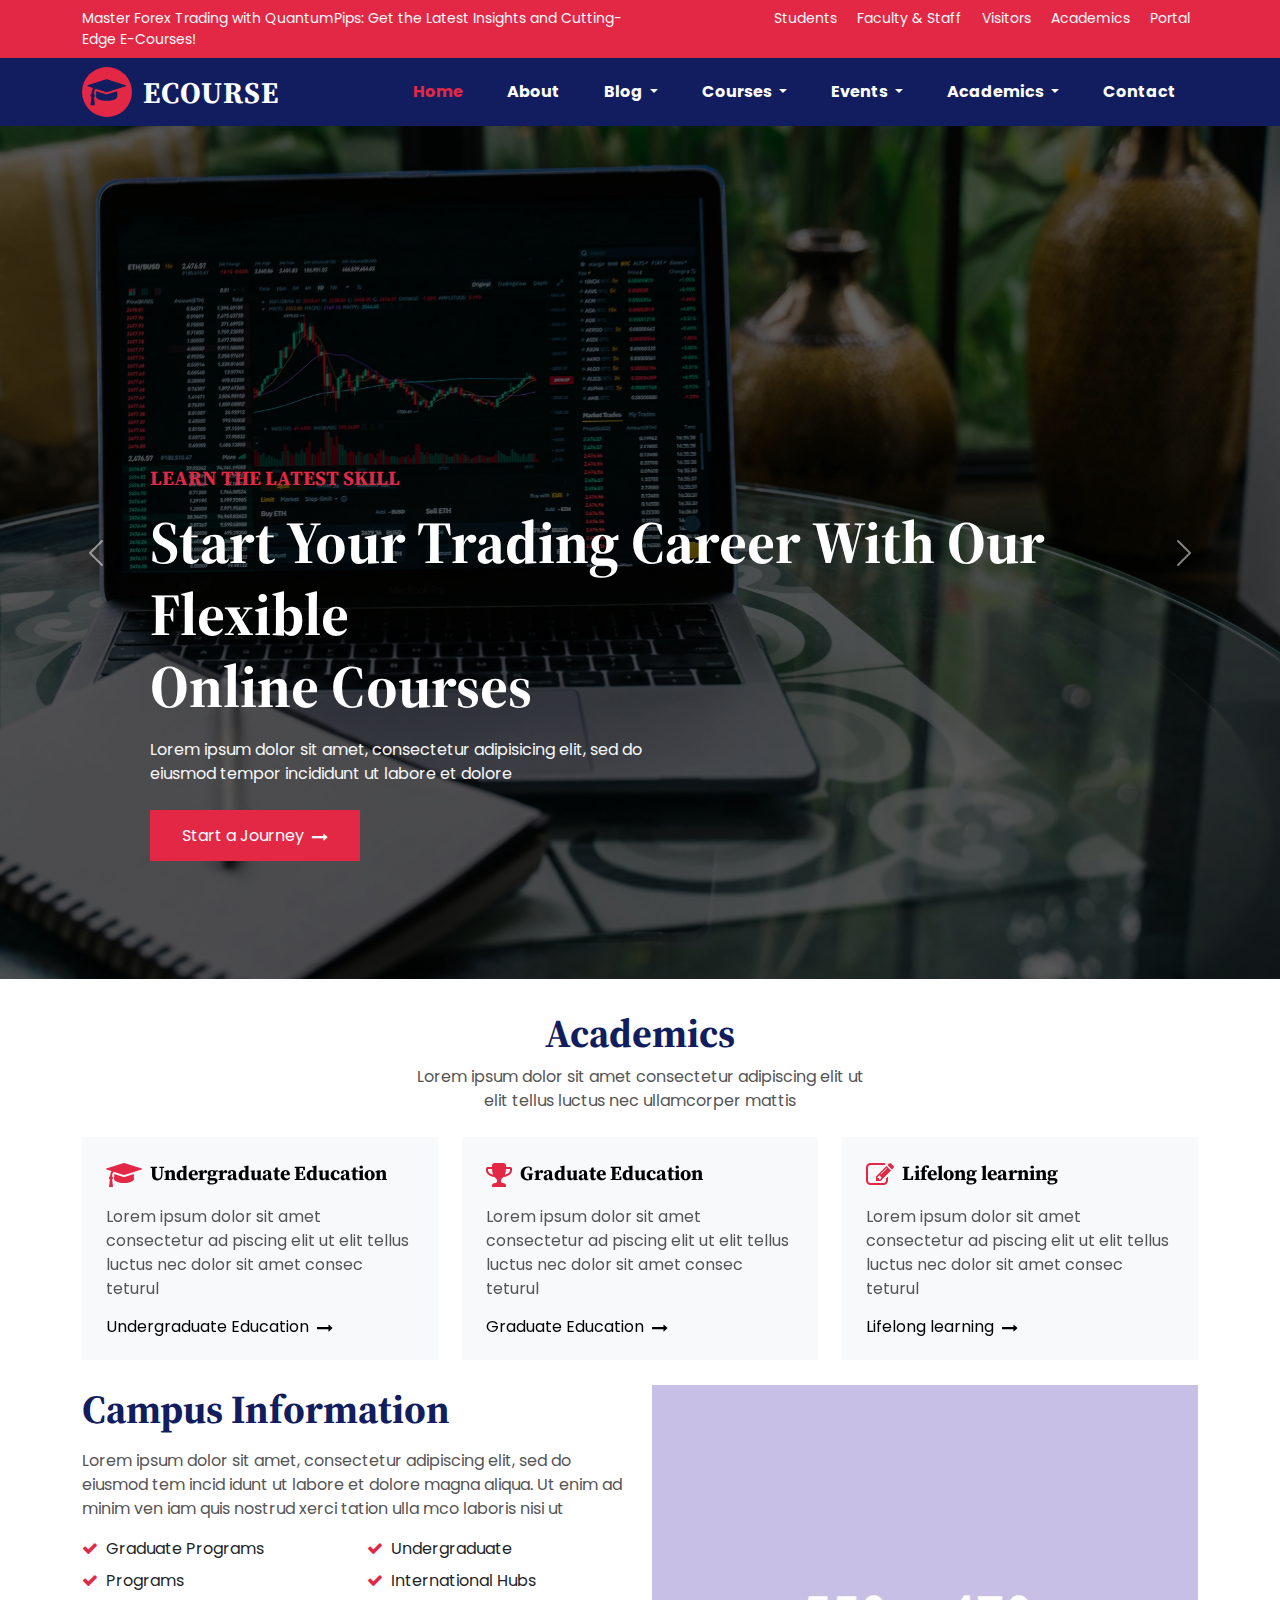
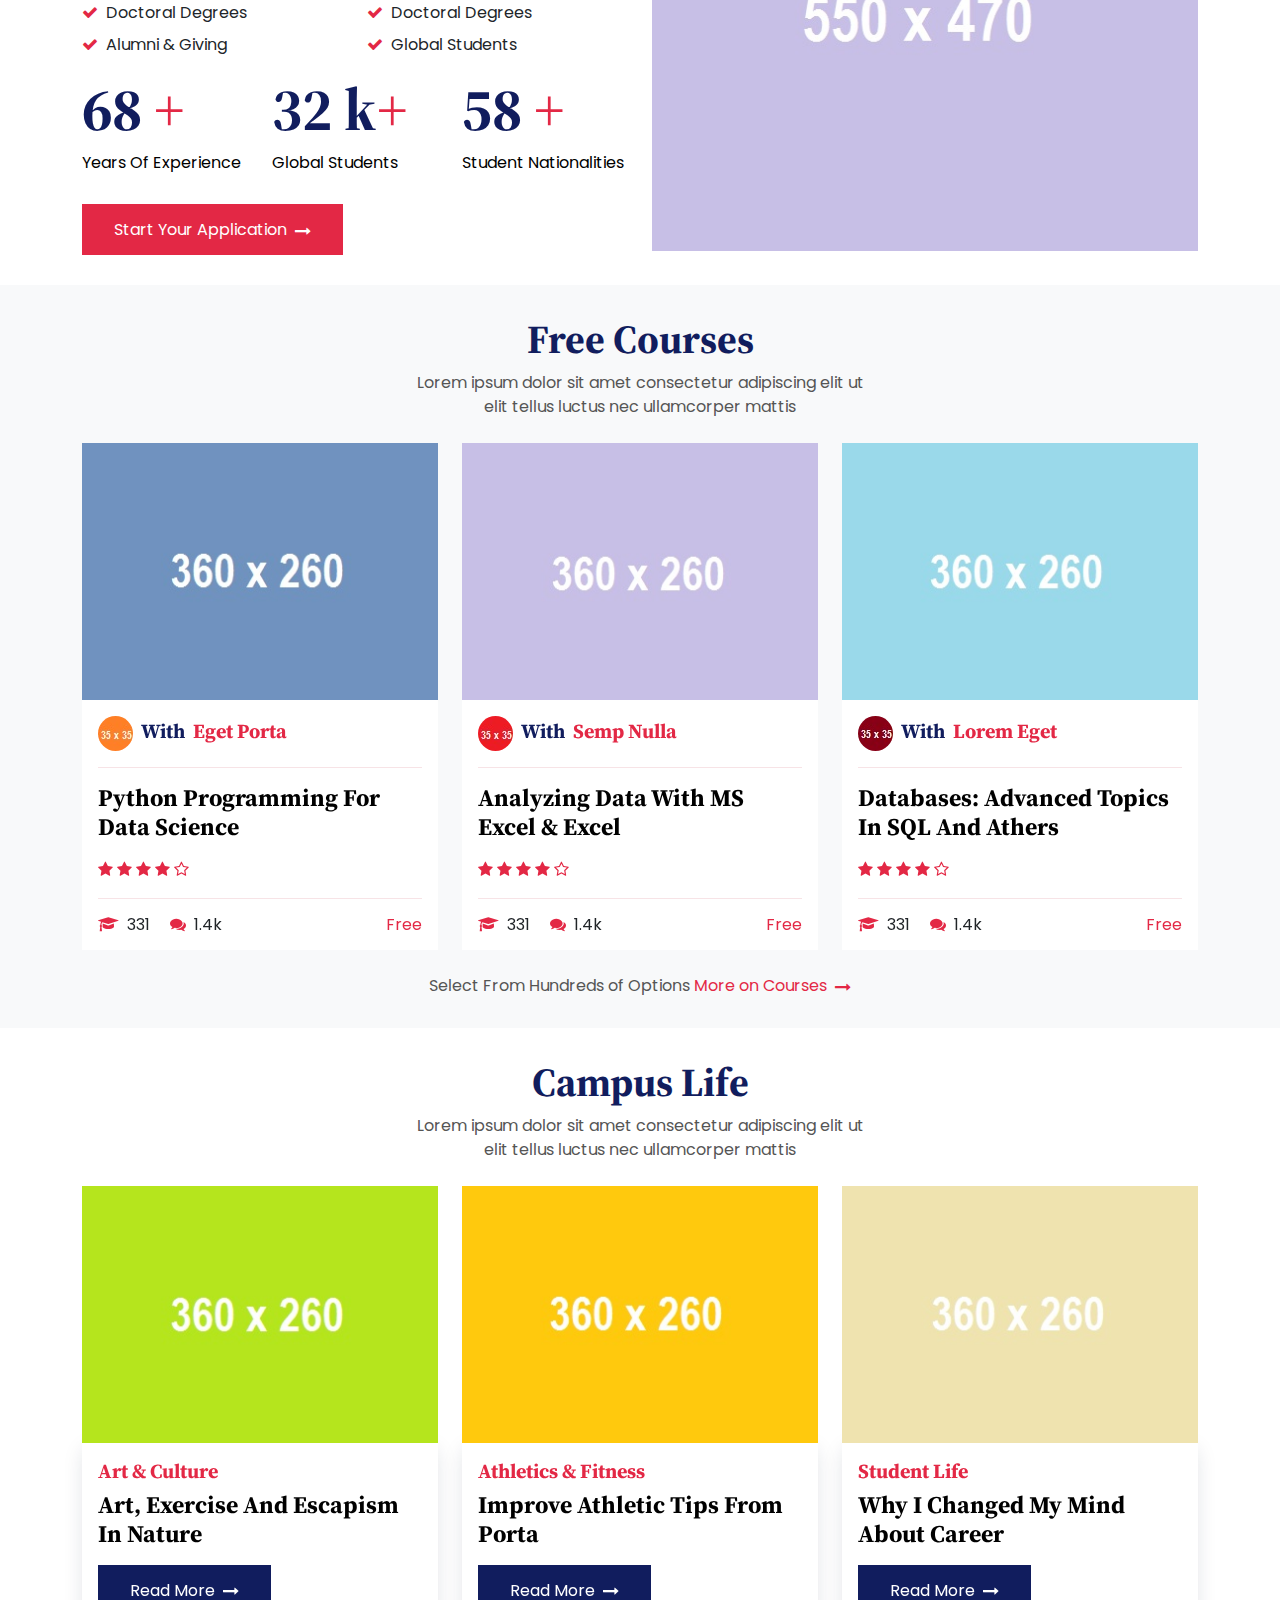
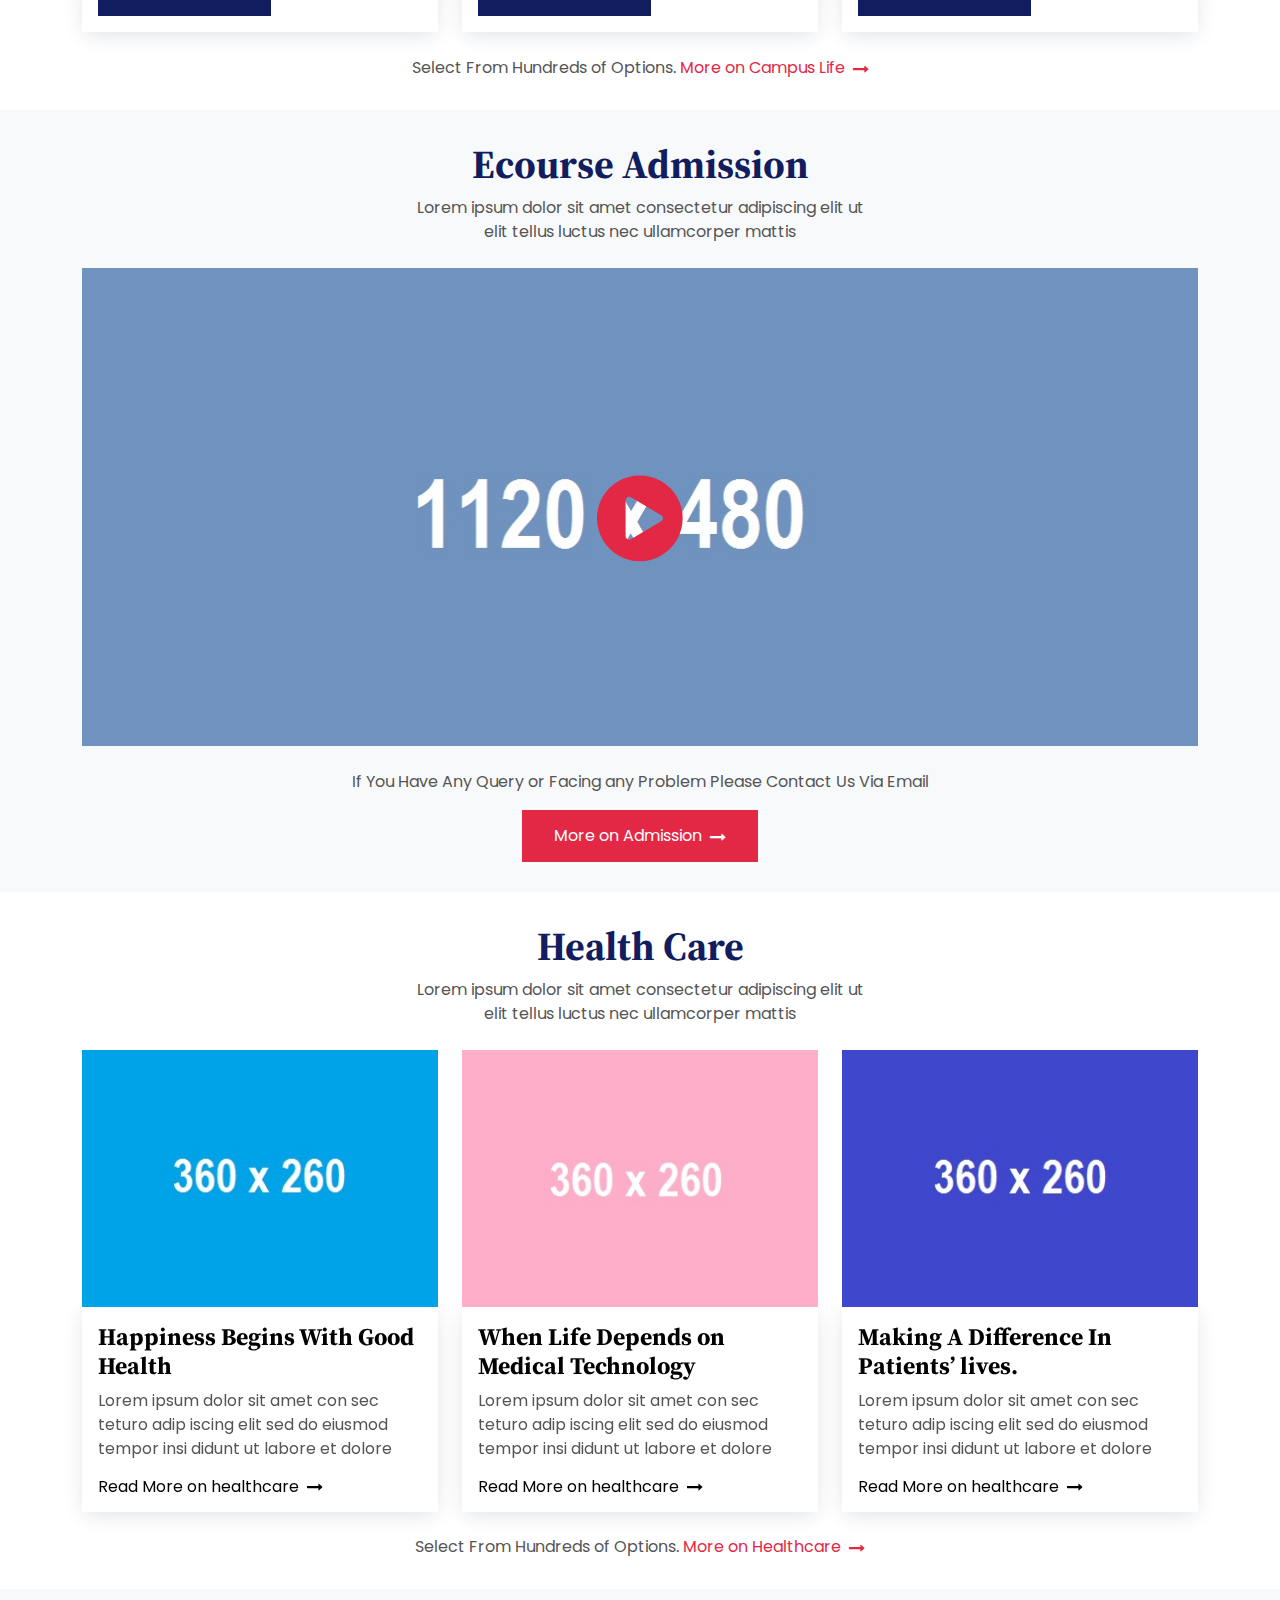
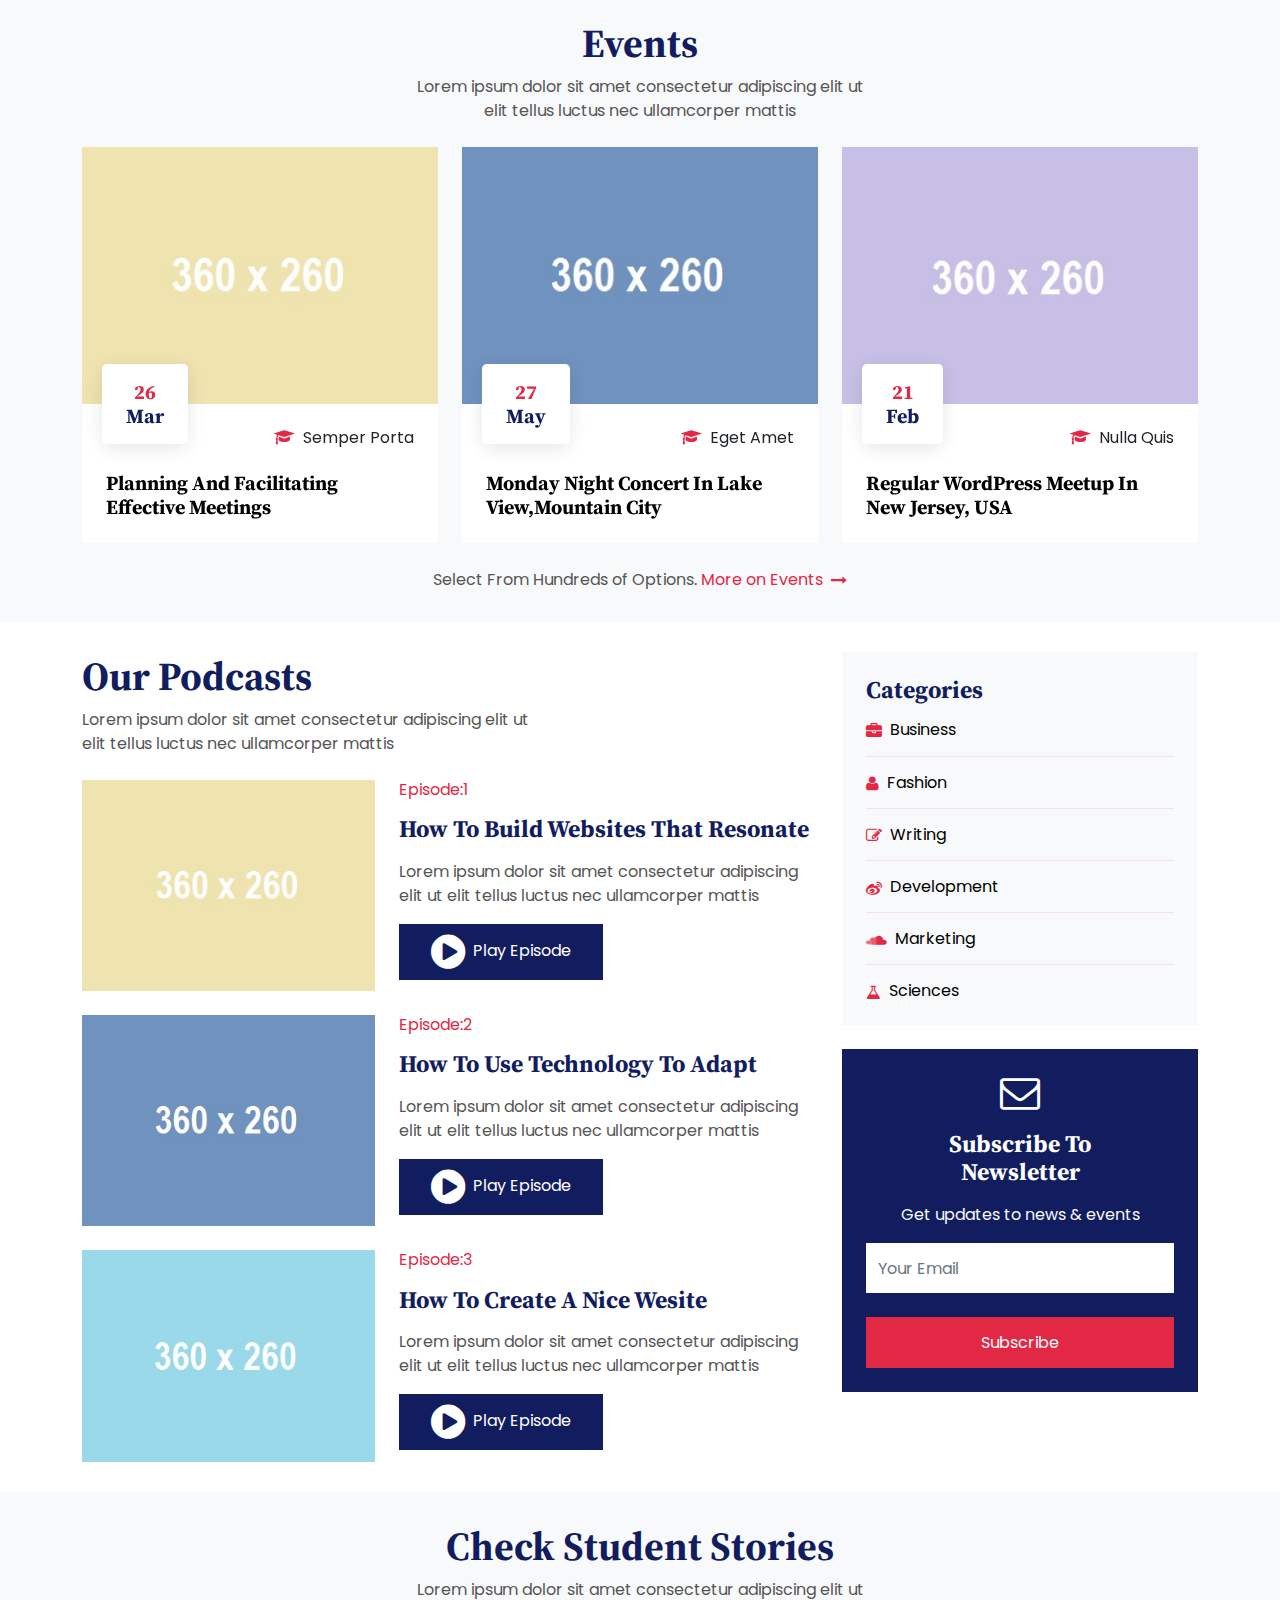
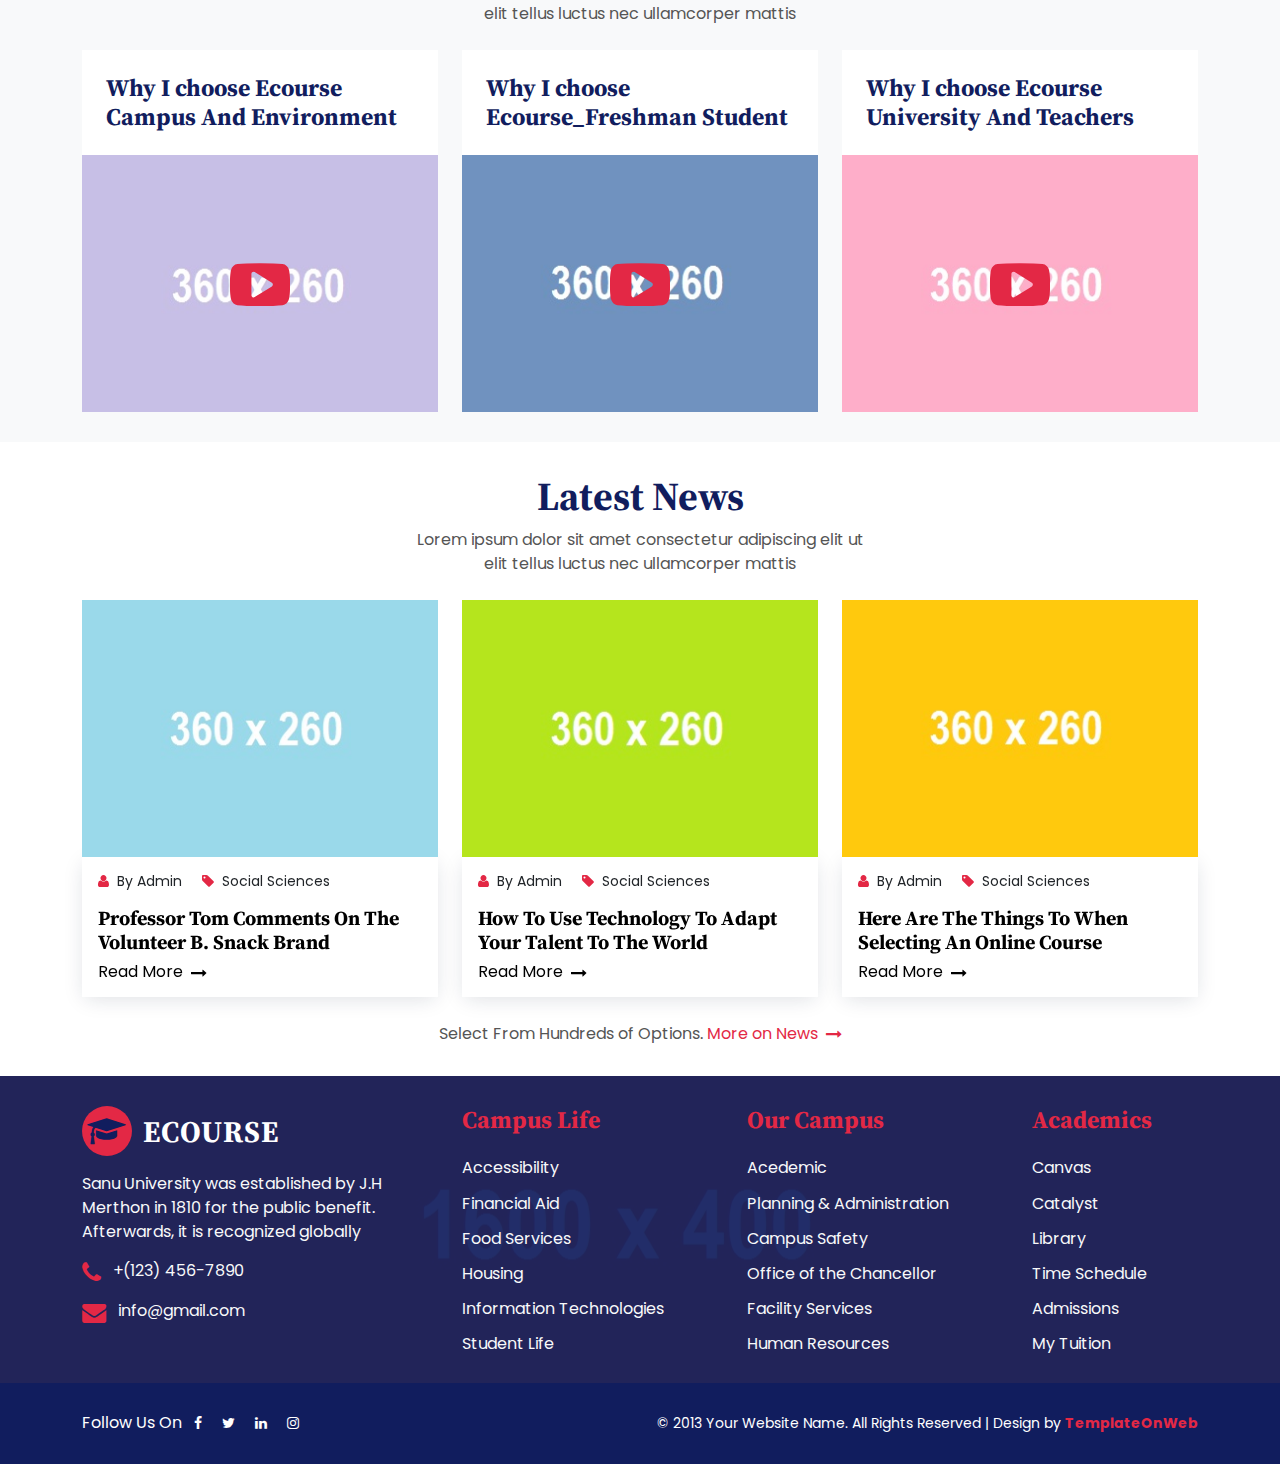
==== commit 3f8363c3: "Update index.html" ====
--- a/index.html
+++ b/index.html
@@ -114,7 +114,7 @@
       <img src="img/1.jpg" class="d-block w-100" alt="...">
       <div class="carousel-caption">
        <h5 class="col_red">LEARN THE LATEST SKILL</h5>
-	   <h1 class="font_60 mt-3 text-capitalize text-white">Start you Trading Career With our flexible <br> Online Courses </h1>
+	   <h1 class="font_60 mt-3 text-capitalize text-white">Start your Trading Career With our flexible <br> Online Courses </h1>
 	   <p class="text-light mt-3">Lorem ipsum dolor sit amet, consectetur adipisicing elit, sed do <br> eiusmod tempor incididunt ut labore et dolore</p>
 	   <h6 class="mb-0 mt-4"><a class="button" href="#">Start a Journey <i class="fa fa-long-arrow-right ms-1 align-middle"></i></a></h6>
       </div>
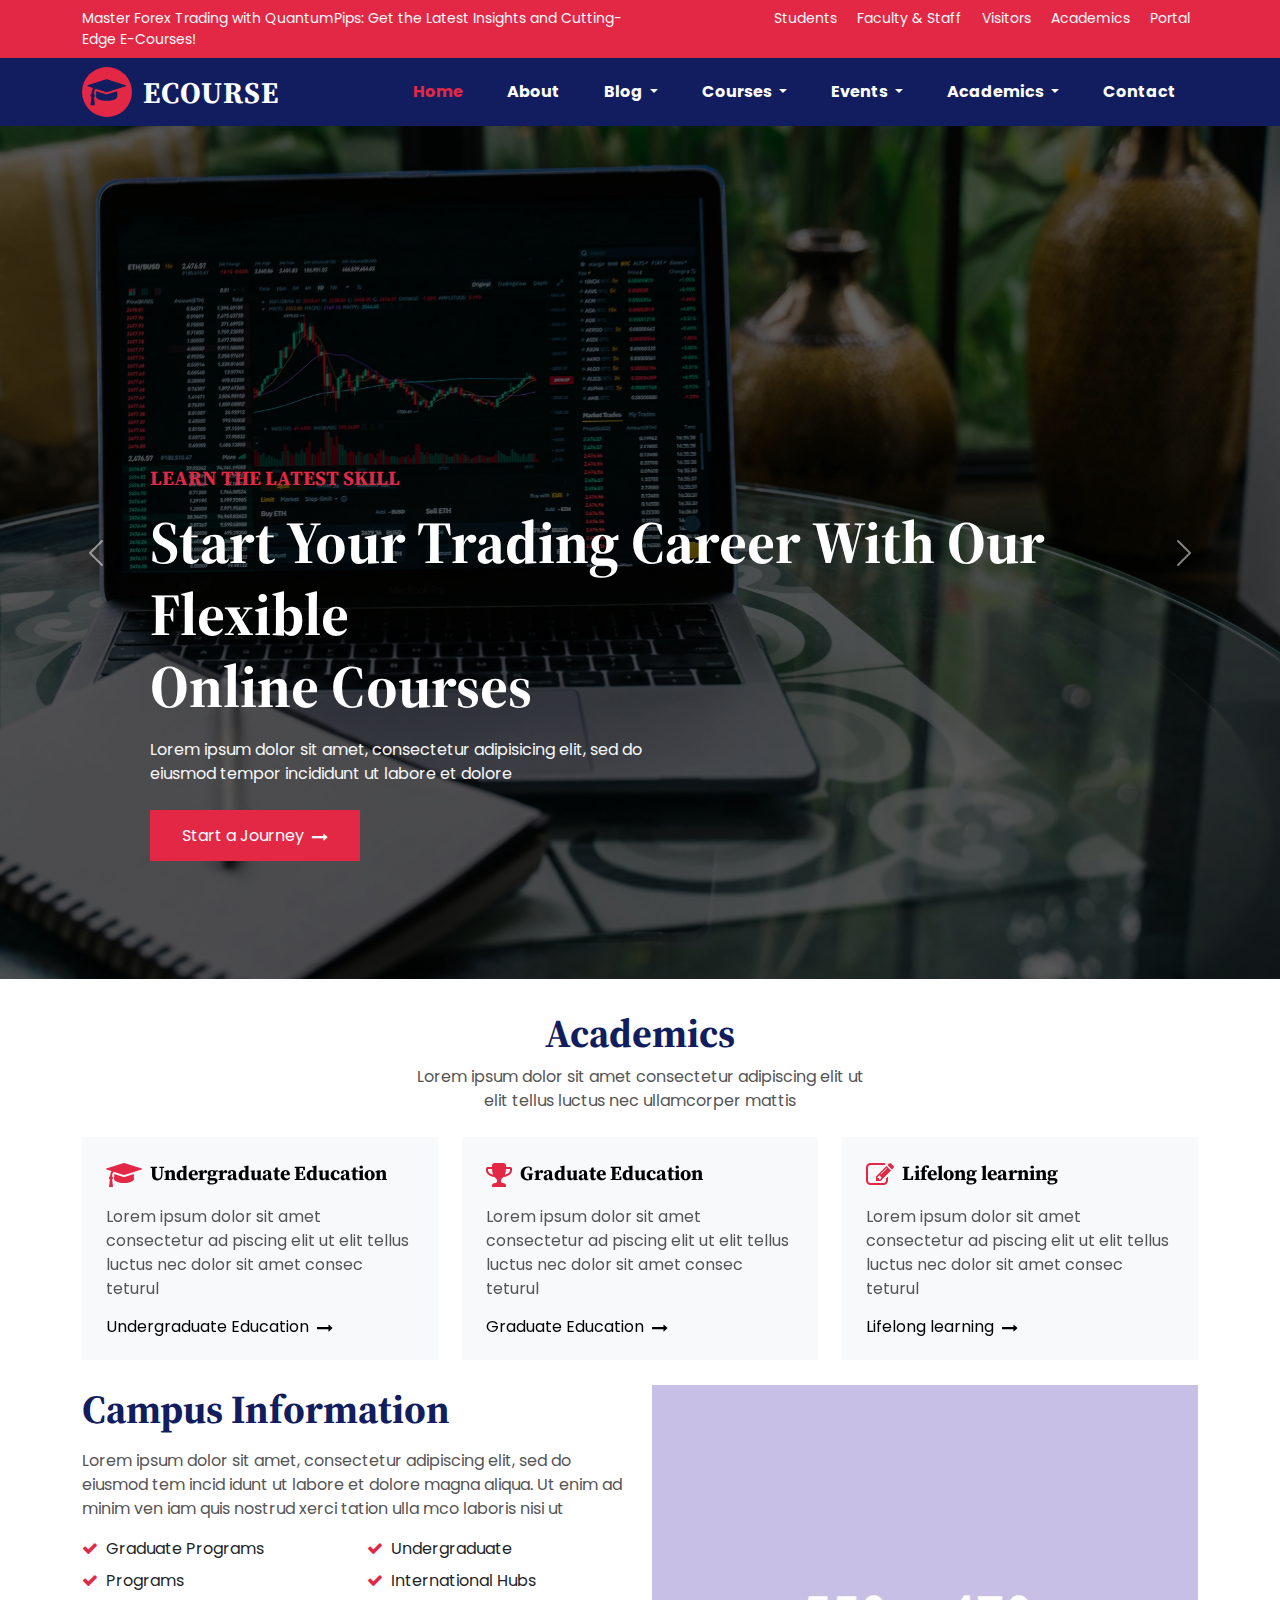
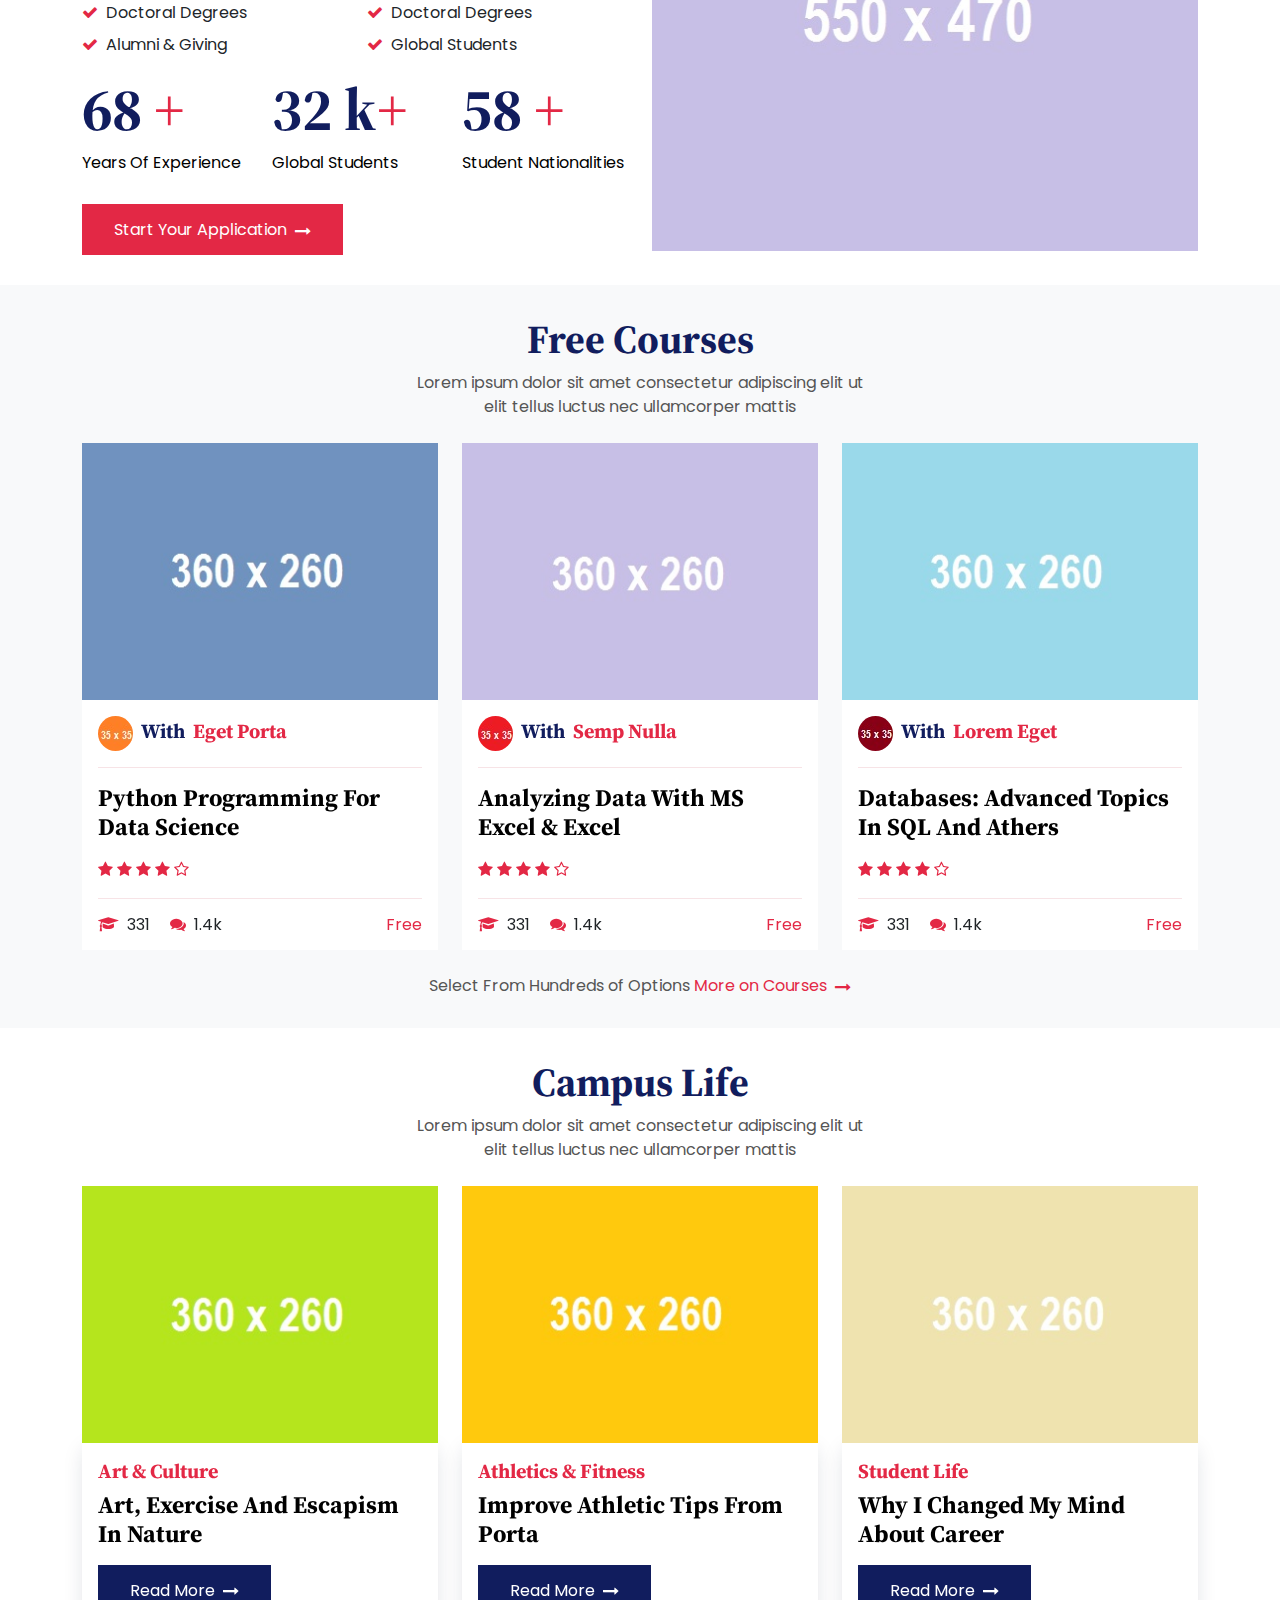
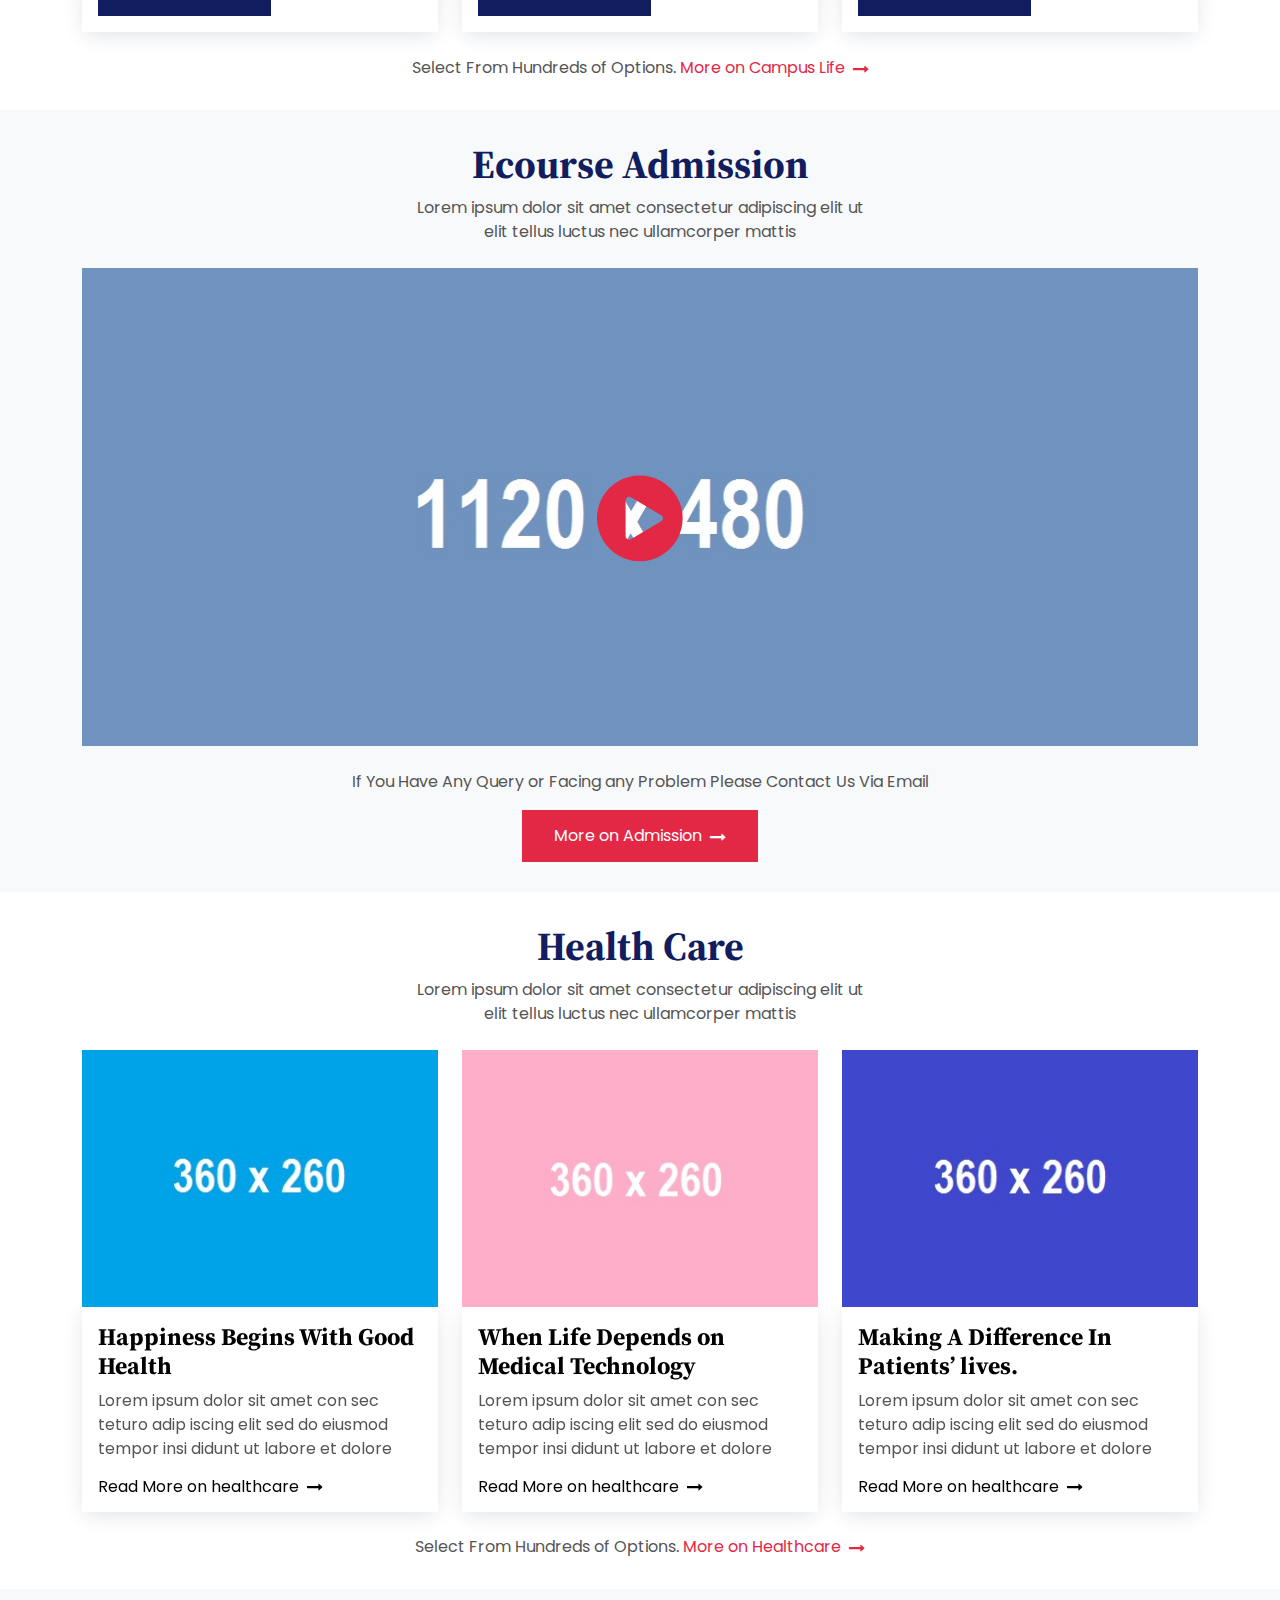
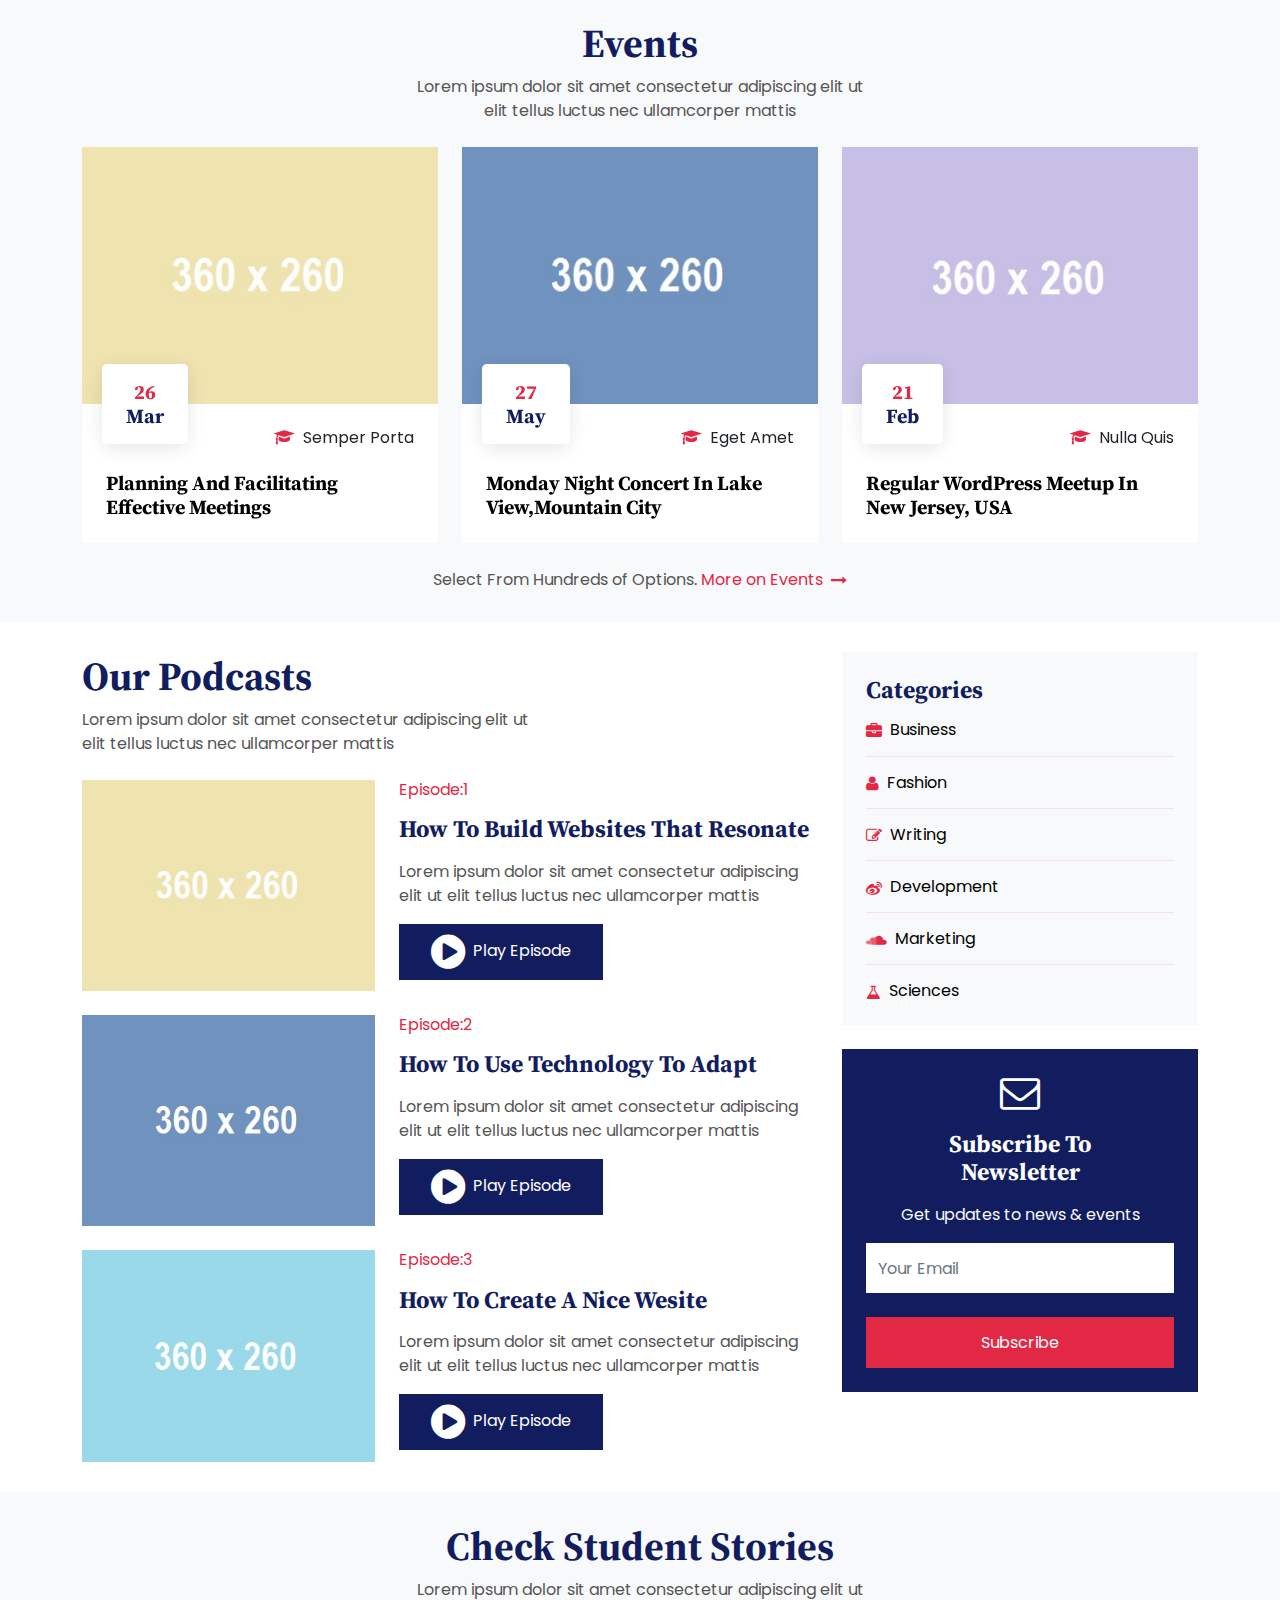
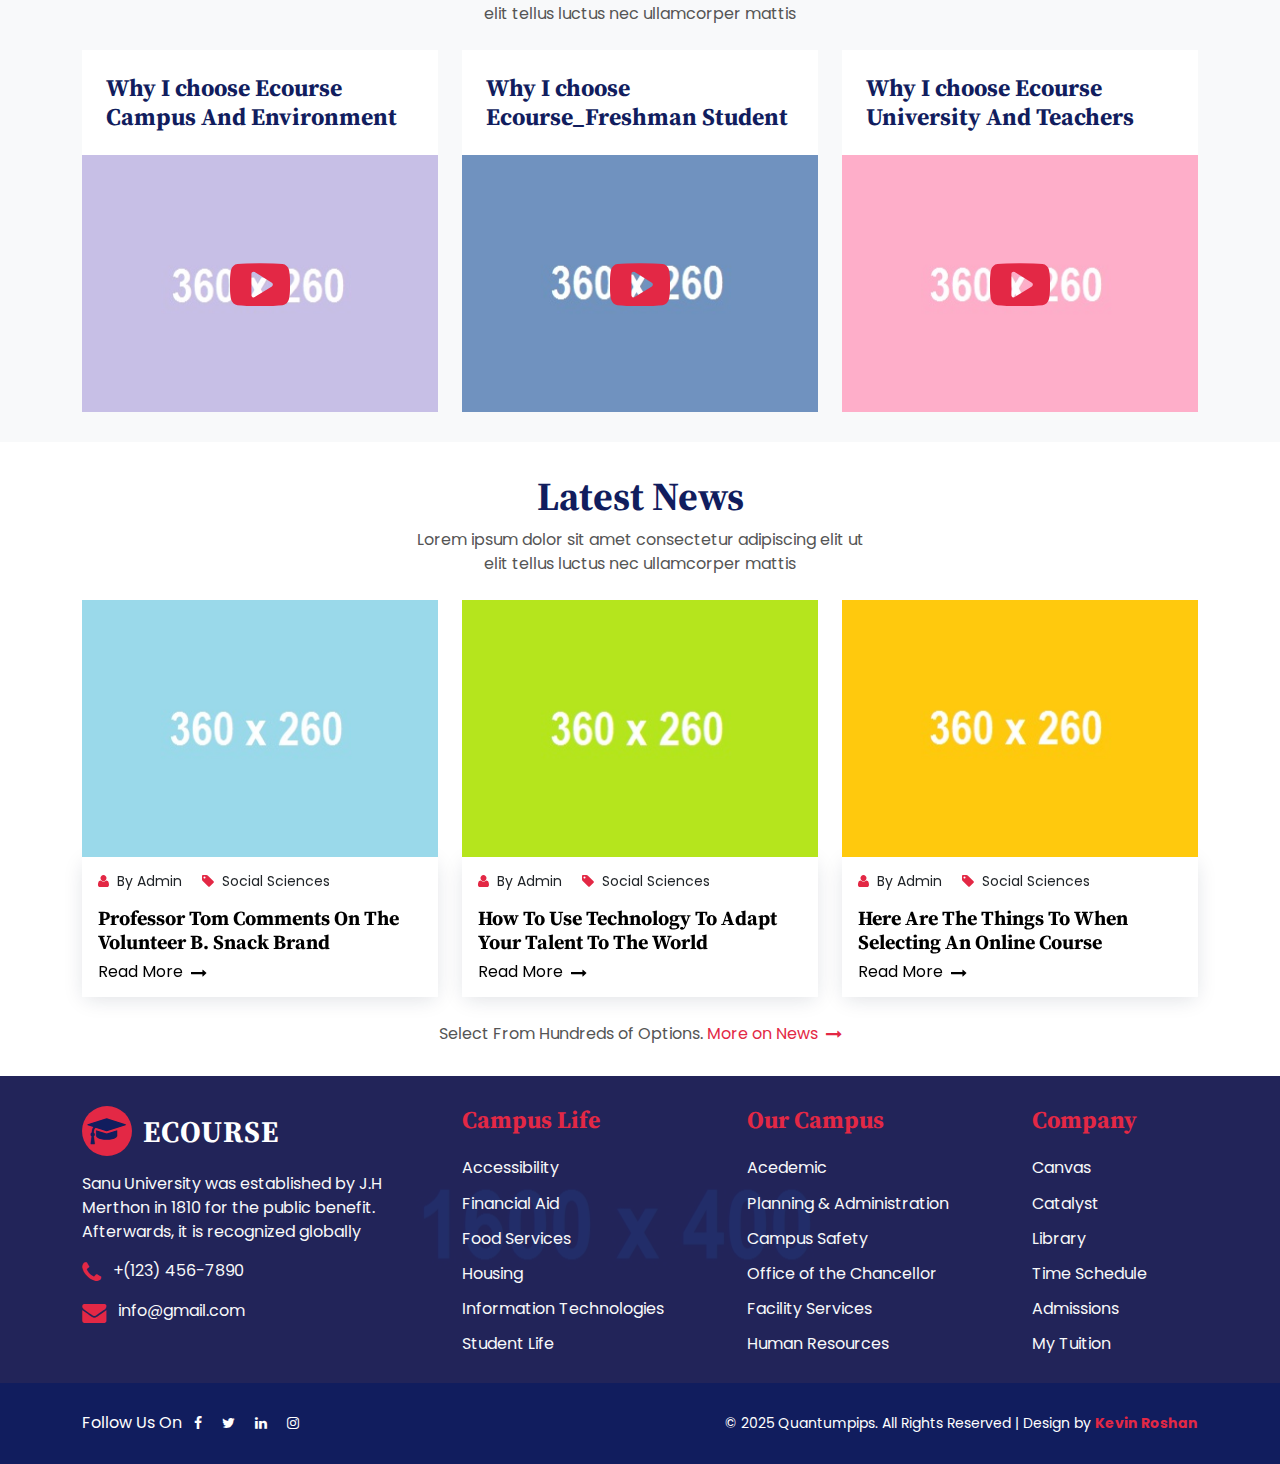
==== commit 10188915: "Update index.html" ====
--- a/index.html
+++ b/index.html
@@ -845,7 +845,7 @@
 	 </div>
 	 <div class="col-md-2">
 	  <div class="footer_1i">
-	   <h4 class="col_red mb-4">Academics</h4>
+	   <h4 class="col_red mb-4">Company</h4>
 	   <div class="row footer_1ism">
 		 <h6 class="fw-normal col-md-12 col-6"><a class="text-light" href="#"> Canvas</a></h6>
 	 <h6 class="fw-normal mt-2 col-md-12 col-6"><a class="text-light" href="#"> Catalyst</a></h6>
@@ -877,7 +877,7 @@
   </div>
   <div class="col-md-9">
    <div class="footer_b1r text-end">
-     <p class="mb-0 text-white font_14">© 2013 Your Website Name. All Rights Reserved | Design by <a class="col_red fw-bold" href="http://www.templateonweb.com">TemplateOnWeb</a></p>
+     <p class="mb-0 text-white font_14">© 2025 Quantumpips. All Rights Reserved | Design by <a class="col_red fw-bold" href="http://www.templateonweb.com">Kevin Roshan</a></p>
    </div>
   </div>
   </div>
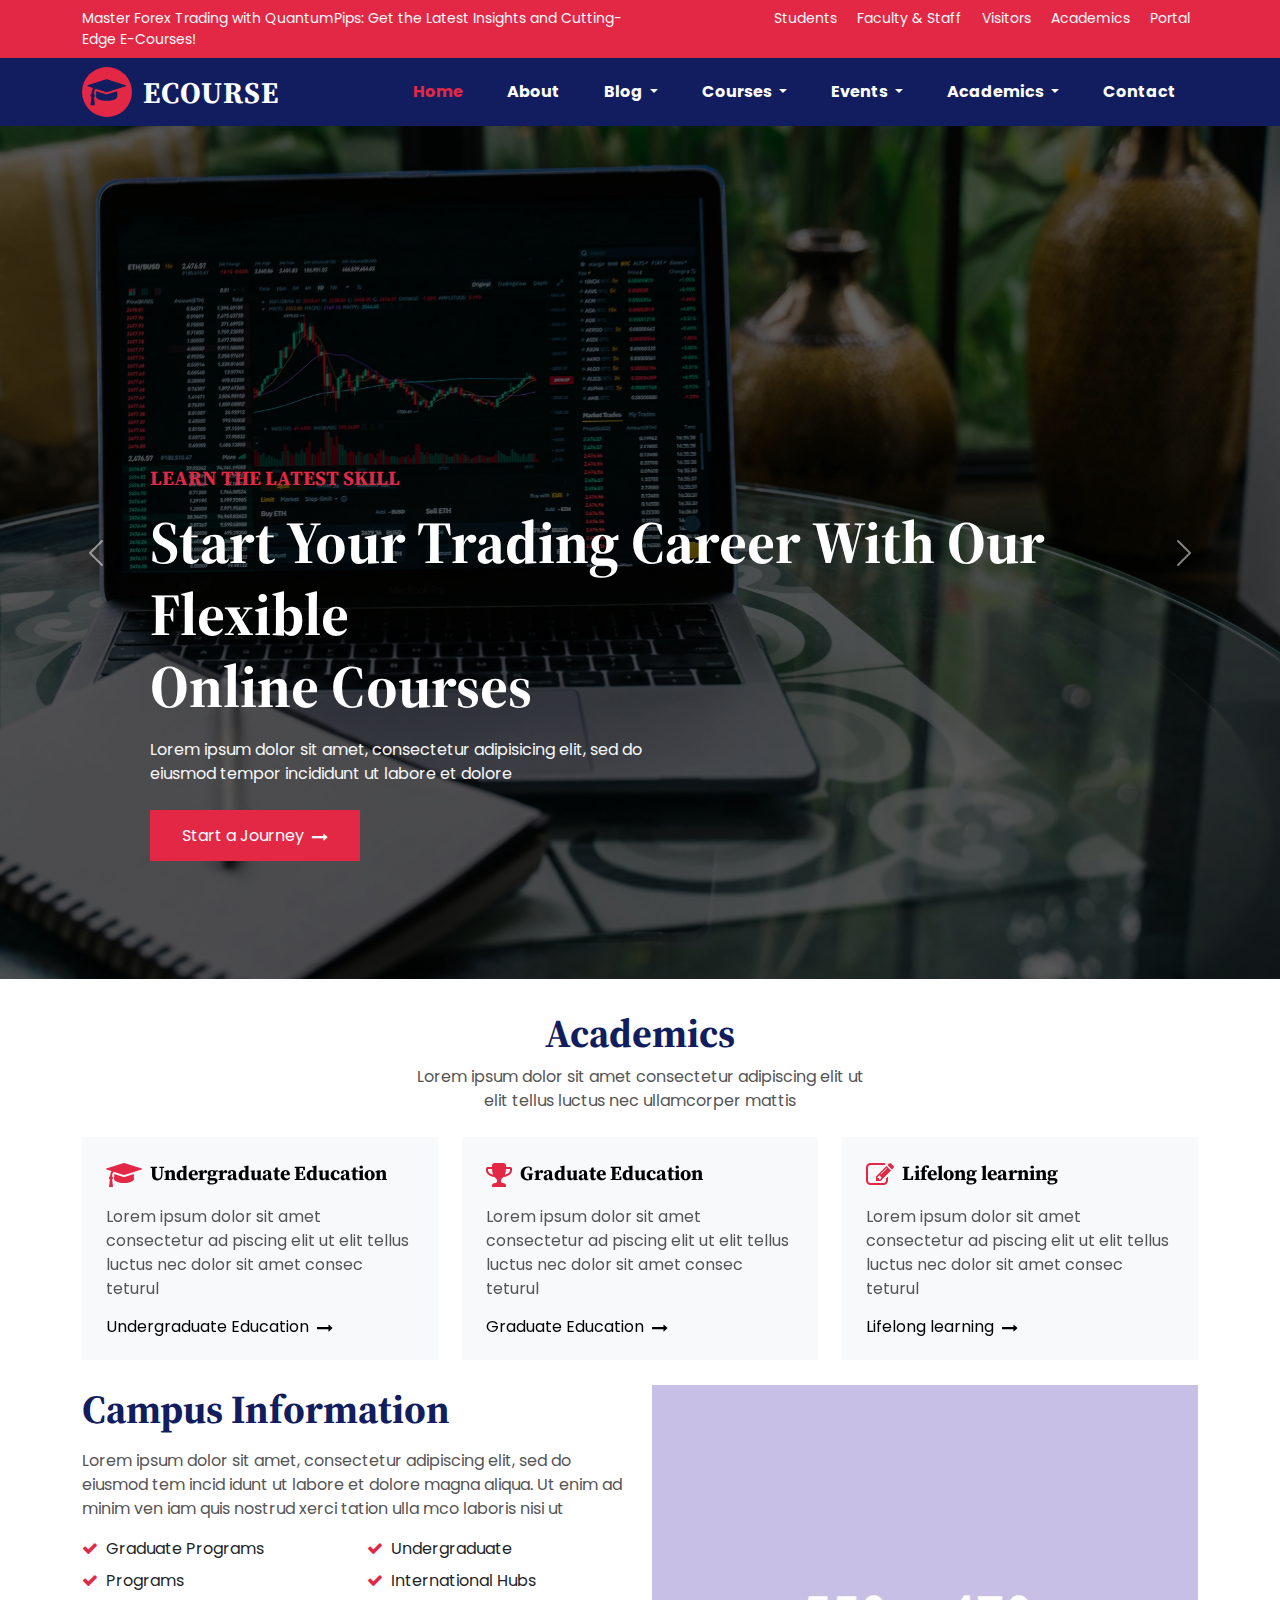
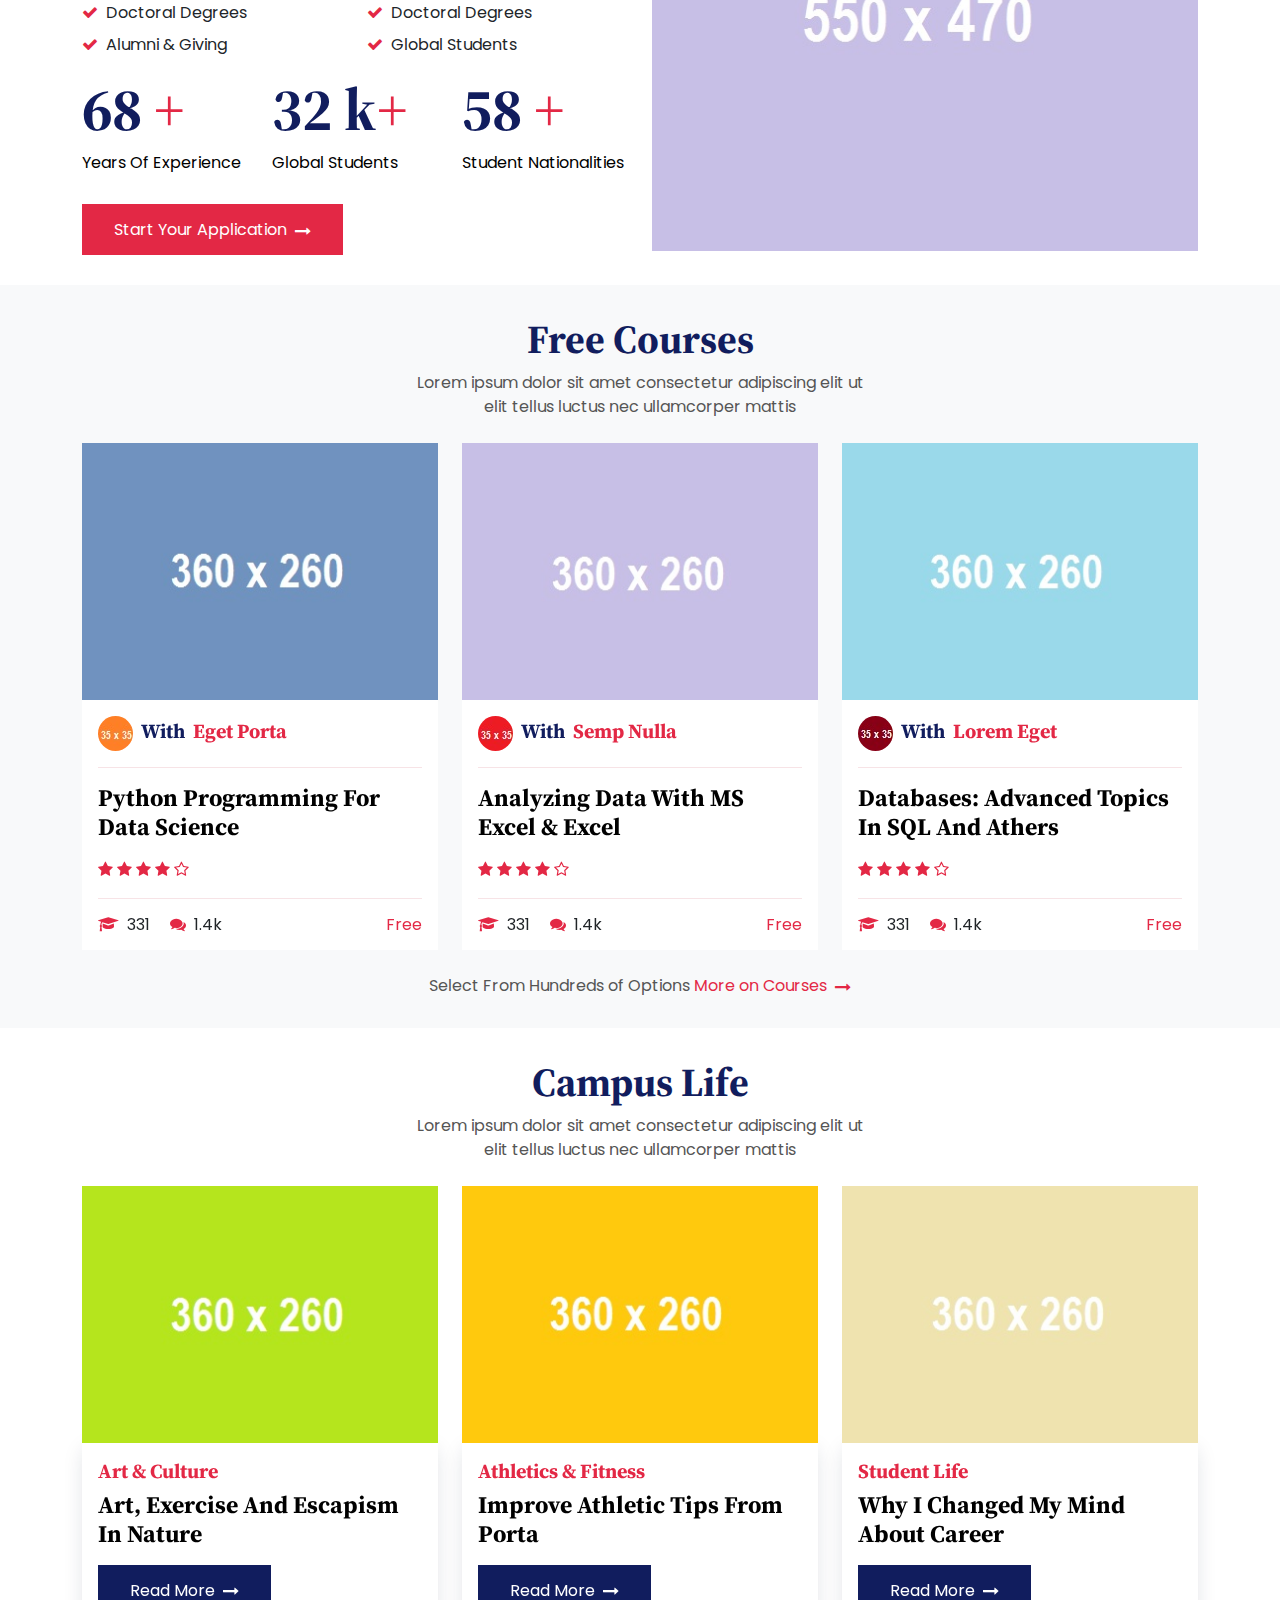
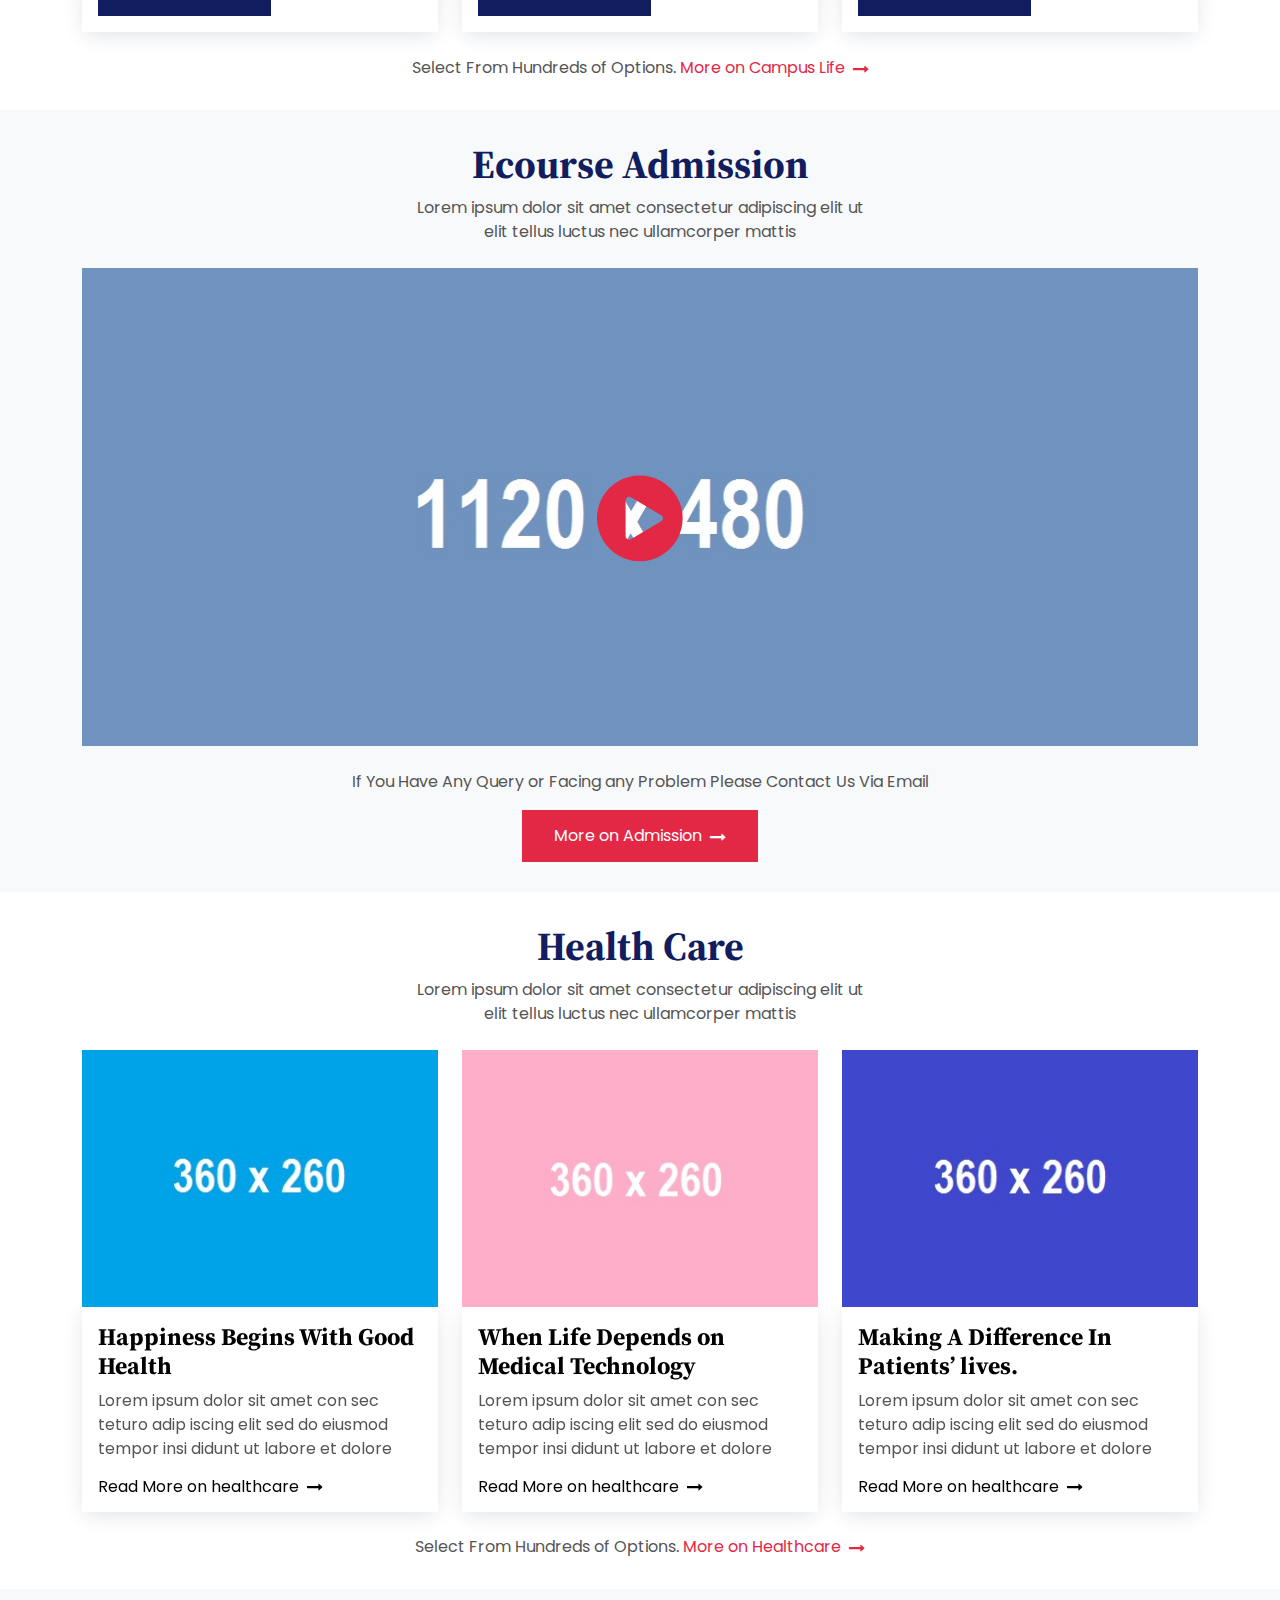
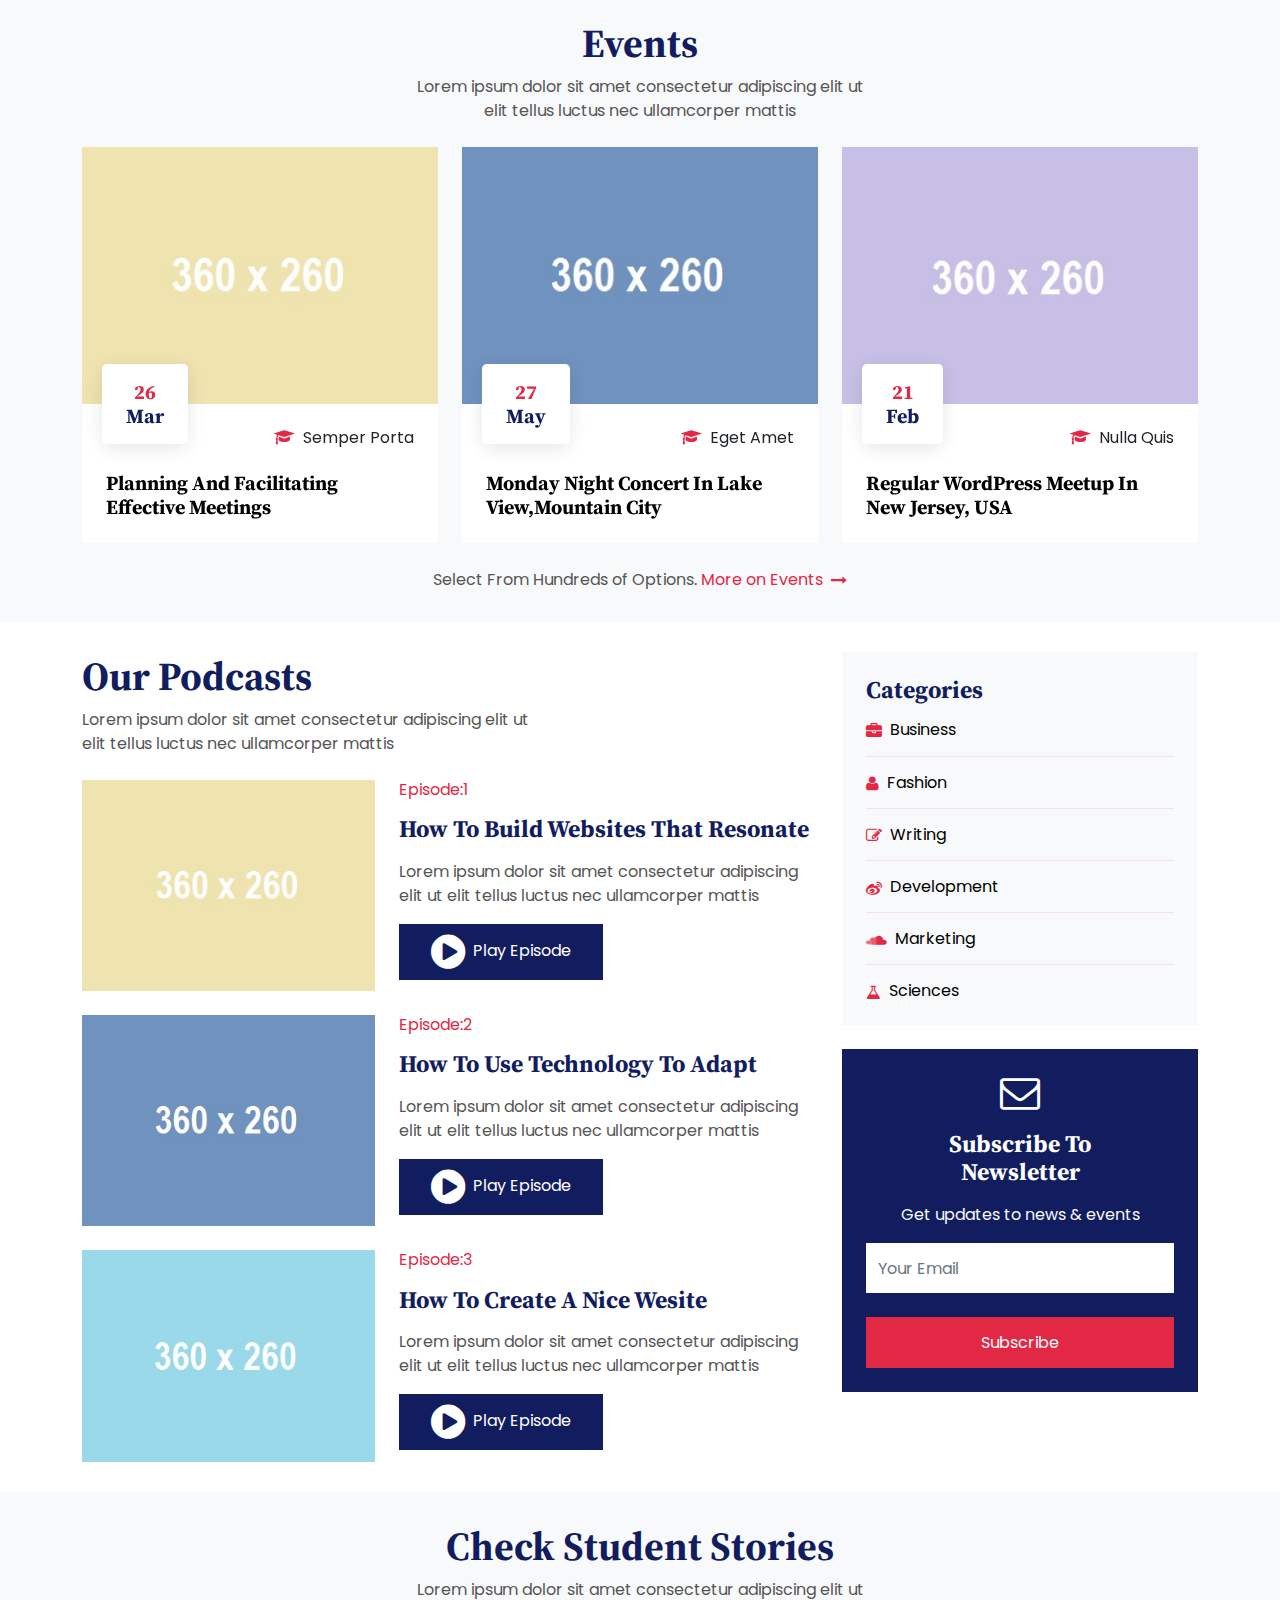
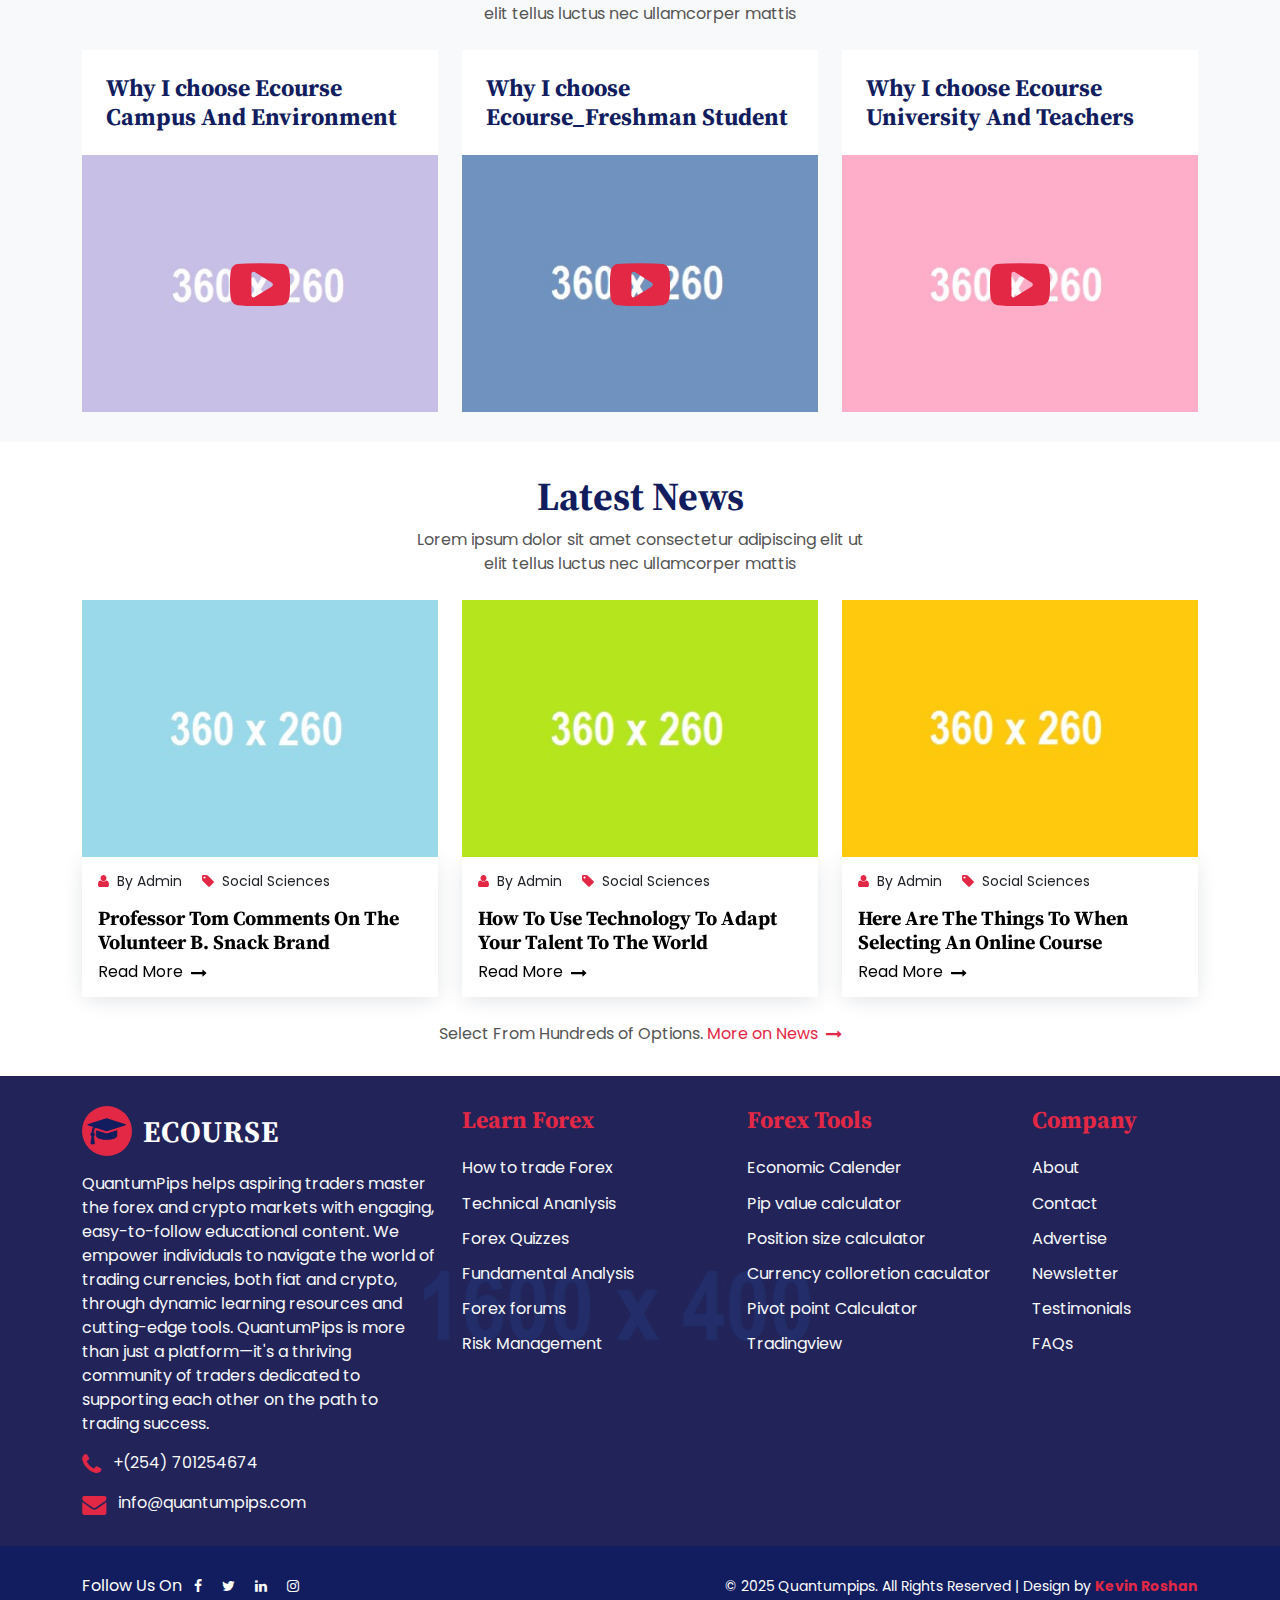
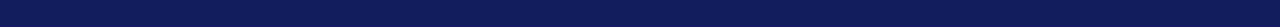
==== commit b3881e6c: "Update index.html" ====
--- a/index.html
+++ b/index.html
@@ -812,34 +812,36 @@
 	 <div class="col-md-4">
 	  <div class="footer_1i">
 	   <h3><a class="navbar-brand text-white text-uppercase" href="index.html"><i class="fa fa-graduation-cap bg_red d-inline-block text-center rounded-circle col_blue me-1"></i>  Ecourse</a></h3>
-	   <p class="text-light mt-3">Sanu University was established by J.H Merthon in 1810 for the public benefit. Afterwards, it is recognized globally</p>
-	   <h6 class="text-light"><i class="fa fa-phone col_red me-2 fs-4 align-middle"></i> +(123) 456-7890</h6>
-	   <h6 class="text-light mb-0 mt-3"><i class="fa fa-envelope col_red me-2 fs-4 align-middle"></i> info@gmail.com</h6>
+	   <p class="text-light mt-3">QuantumPips helps aspiring traders master the forex and crypto markets with engaging, easy-to-follow educational content.
+
+We empower individuals to navigate the world of trading currencies, both fiat and crypto, through dynamic learning resources and cutting-edge tools. QuantumPips is more than just a platform—it's a thriving community of traders dedicated to supporting each other on the path to trading success.</p>
+	   <h6 class="text-light"><i class="fa fa-phone col_red me-2 fs-4 align-middle"></i> +(254) 701254674</h6>
+	   <h6 class="text-light mb-0 mt-3"><i class="fa fa-envelope col_red me-2 fs-4 align-middle"></i> info@quantumpips.com</h6>
 	  </div>
 	 </div>
 	 <div class="col-md-3">
 	  <div class="footer_1i">
-	   <h4 class="col_red mb-4">Campus Life</h4>
+	   <h4 class="col_red mb-4">Learn Forex</h4>
 	   <div class="row footer_1ism">
-		 <h6 class="fw-normal col-md-12 col-6"><a class="text-light" href="#"> Accessibility</a></h6>
-	 <h6 class="fw-normal mt-2 col-md-12 col-6"><a class="text-light" href="#"> Financial Aid</a></h6>
-	 <h6 class="fw-normal mt-2 col-md-12 col-6"><a class="text-light" href="#"> Food Services</a></h6>
-	 <h6 class="fw-normal mt-2 col-md-12 col-6"><a class="text-light" href="#"> Housing</a></h6>
-	 <h6 class="fw-normal mt-2 col-md-12 col-6"><a class="text-light" href="#"> Information Technologies</a></h6>
-	 <h6 class="fw-normal mt-2 col-md-12 col-6 mb-0"><a class="text-light" href="#"> Student Life</a></h6>
+		 <h6 class="fw-normal col-md-12 col-6"><a class="text-light" href="#"> How to trade Forex</a></h6>
+	 <h6 class="fw-normal mt-2 col-md-12 col-6"><a class="text-light" href="#"> Technical Ananlysis</a></h6>
+	 <h6 class="fw-normal mt-2 col-md-12 col-6"><a class="text-light" href="#"> Forex Quizzes</a></h6>
+	 <h6 class="fw-normal mt-2 col-md-12 col-6"><a class="text-light" href="#"> Fundamental Analysis</a></h6>
+	 <h6 class="fw-normal mt-2 col-md-12 col-6"><a class="text-light" href="#"> Forex forums</a></h6>
+	 <h6 class="fw-normal mt-2 col-md-12 col-6 mb-0"><a class="text-light" href="#"> Risk Management</a></h6>
 	    </div>
 	  </div>
 	 </div>
 	 <div class="col-md-3">
 	  <div class="footer_1i">
-	   <h4 class="col_red mb-4">Our Campus</h4>
+	   <h4 class="col_red mb-4">Forex Tools</h4>
 	   <div class="row footer_1ism">
-		 <h6 class="fw-normal col-md-12 col-6"><a class="text-light" href="#"> Acedemic</a></h6>
-	 <h6 class="fw-normal mt-2 col-md-12 col-6"><a class="text-light" href="#"> Planning & Administration</a></h6>
-	 <h6 class="fw-normal mt-2 col-md-12 col-6"><a class="text-light" href="#"> Campus Safety</a></h6>
-	 <h6 class="fw-normal mt-2 col-md-12 col-6"><a class="text-light" href="#"> Office of the Chancellor</a></h6>
-	 <h6 class="fw-normal mt-2 col-md-12 col-6"><a class="text-light" href="#"> Facility Services</a></h6>
-	 <h6 class="fw-normal mt-2 col-md-12 col-6 mb-0"><a class="text-light" href="#"> Human Resources</a></h6>
+		 <h6 class="fw-normal col-md-12 col-6"><a class="text-light" href="#">Economic Calender</a></h6>
+	 <h6 class="fw-normal mt-2 col-md-12 col-6"><a class="text-light" href="#">Pip value calculator</a></h6>
+	 <h6 class="fw-normal mt-2 col-md-12 col-6"><a class="text-light" href="#">Position size calculator</a></h6>
+	 <h6 class="fw-normal mt-2 col-md-12 col-6"><a class="text-light" href="#">Currency colloretion caculator</a></h6>
+	 <h6 class="fw-normal mt-2 col-md-12 col-6"><a class="text-light" href="#"> Pivot point Calculator</a></h6>
+	 <h6 class="fw-normal mt-2 col-md-12 col-6 mb-0"><a class="text-light" href="#">Tradingview</a></h6>
 	    </div>
 	  </div>
 	 </div>
@@ -847,12 +849,12 @@
 	  <div class="footer_1i">
 	   <h4 class="col_red mb-4">Company</h4>
 	   <div class="row footer_1ism">
-		 <h6 class="fw-normal col-md-12 col-6"><a class="text-light" href="#"> Canvas</a></h6>
-	 <h6 class="fw-normal mt-2 col-md-12 col-6"><a class="text-light" href="#"> Catalyst</a></h6>
-	 <h6 class="fw-normal mt-2 col-md-12 col-6"><a class="text-light" href="#"> Library</a></h6>
-	 <h6 class="fw-normal mt-2 col-md-12 col-6"><a class="text-light" href="#"> Time Schedule</a></h6>
-	 <h6 class="fw-normal mt-2 col-md-12 col-6"><a class="text-light" href="#"> Admissions</a></h6>
-	 <h6 class="fw-normal mt-2 col-md-12 col-6 mb-0"><a class="text-light" href="#"> My Tuition</a></h6>
+		 <h6 class="fw-normal col-md-12 col-6"><a class="text-light" href="#"> About</a></h6>
+	 <h6 class="fw-normal mt-2 col-md-12 col-6"><a class="text-light" href="#"> Contact</a></h6>
+	 <h6 class="fw-normal mt-2 col-md-12 col-6"><a class="text-light" href="#"> Advertise</a></h6>
+	 <h6 class="fw-normal mt-2 col-md-12 col-6"><a class="text-light" href="#"> Newsletter</a></h6>
+	 <h6 class="fw-normal mt-2 col-md-12 col-6"><a class="text-light" href="#"> Testimonials</a></h6>
+	 <h6 class="fw-normal mt-2 col-md-12 col-6 mb-0"><a class="text-light" href="#"> FAQs</a></h6>
 	    </div>
 	  </div>
 	 </div>
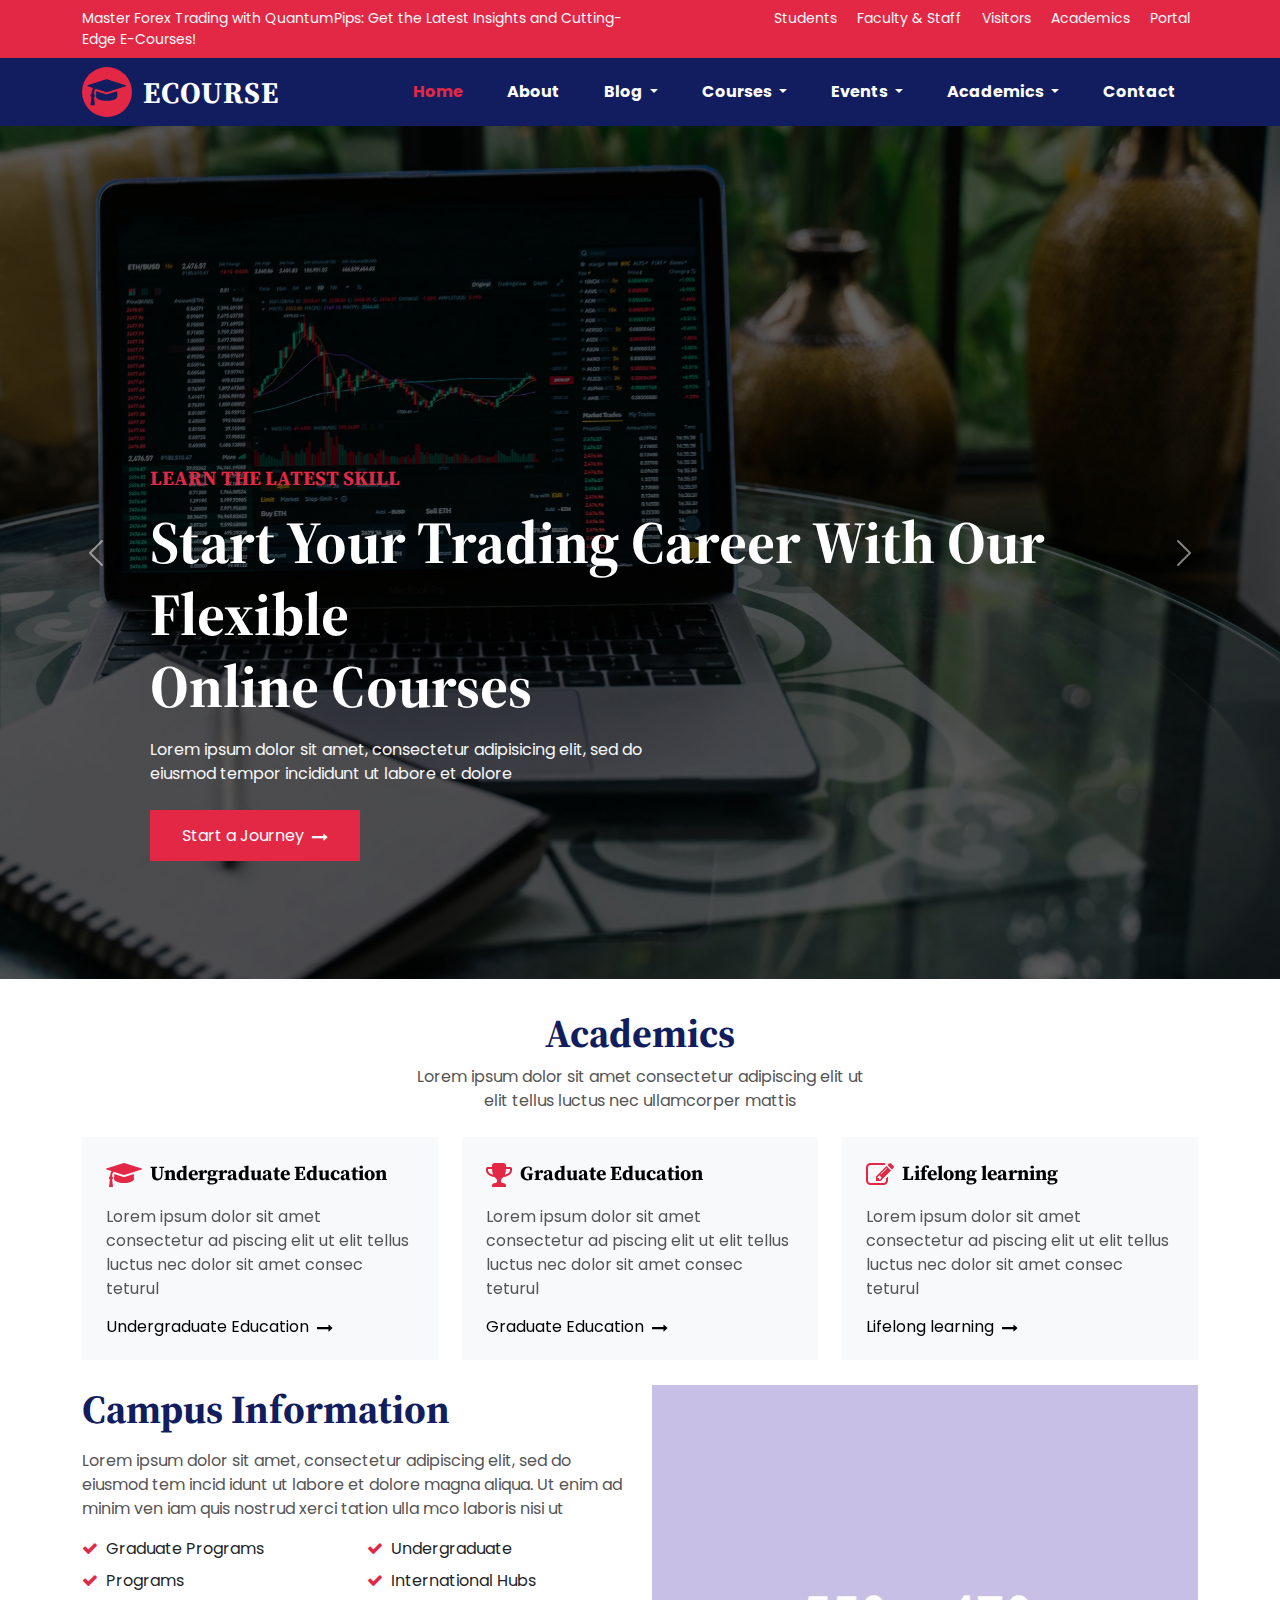
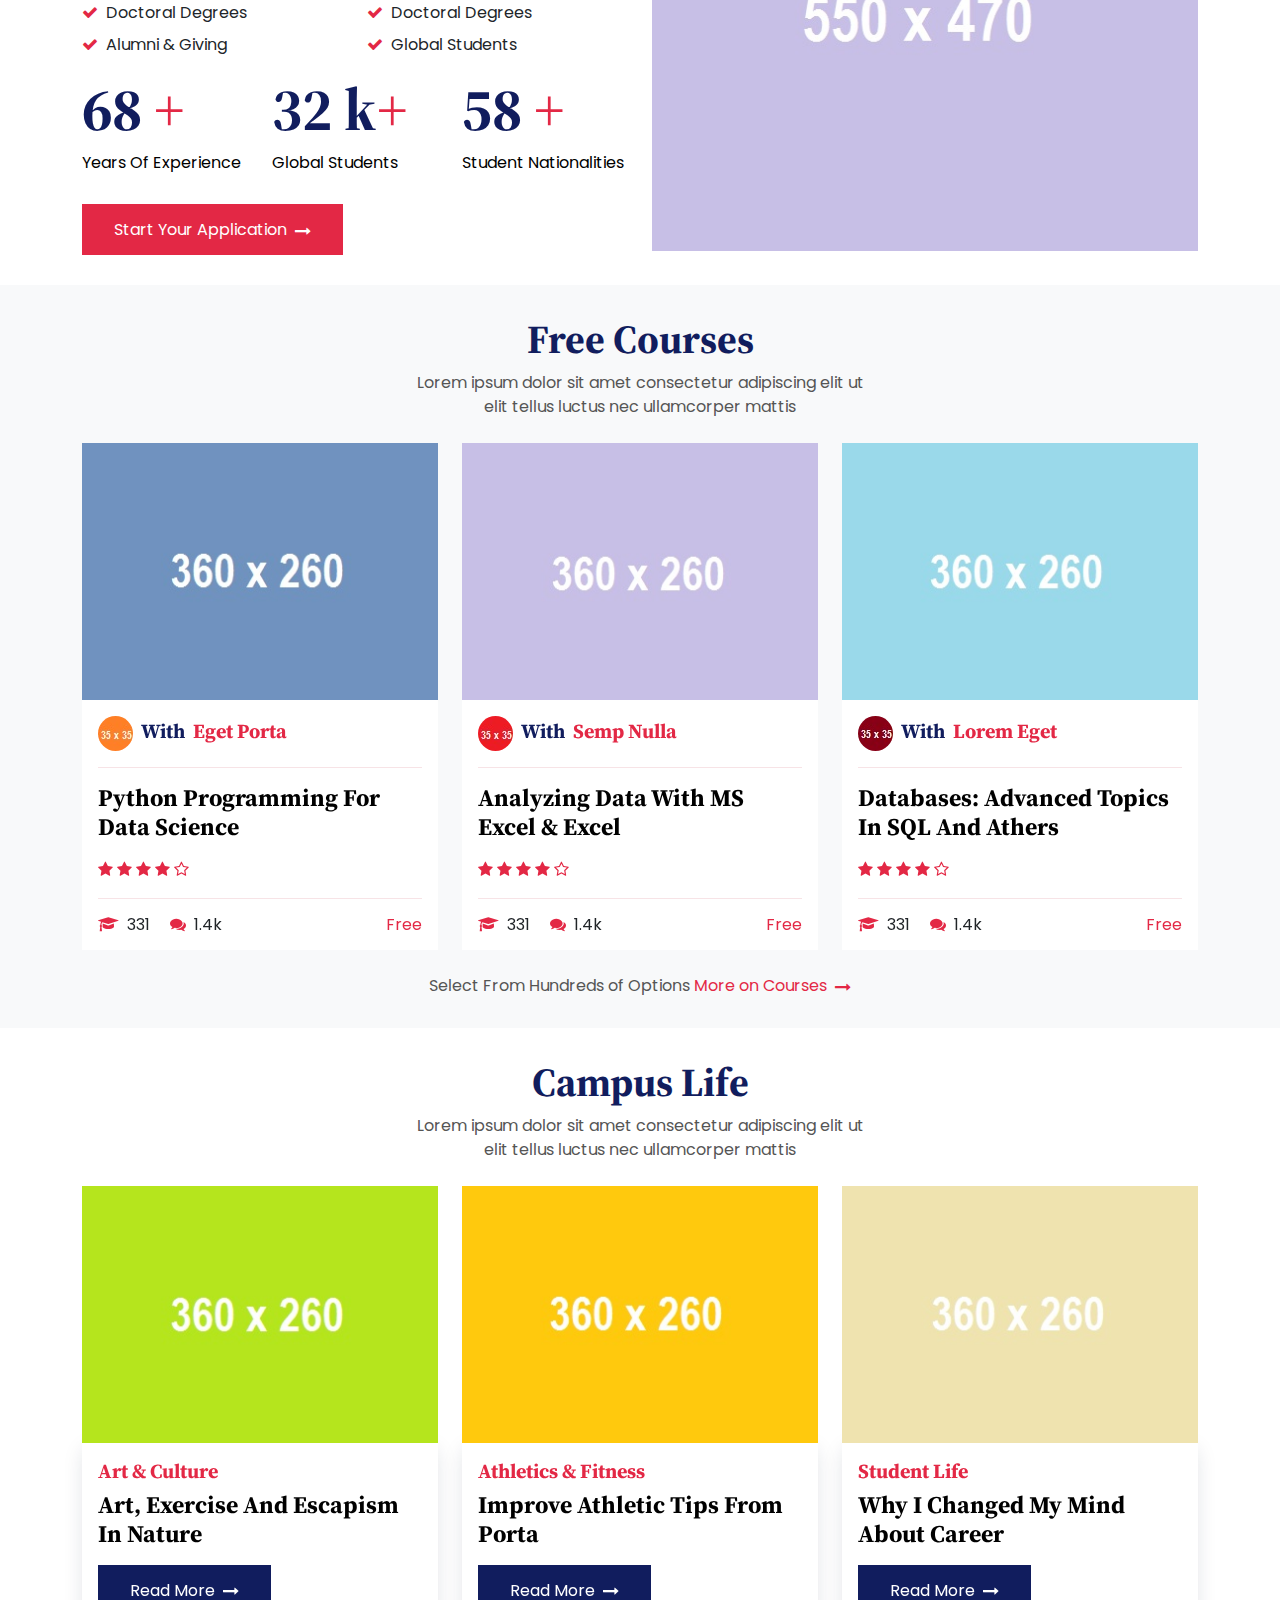
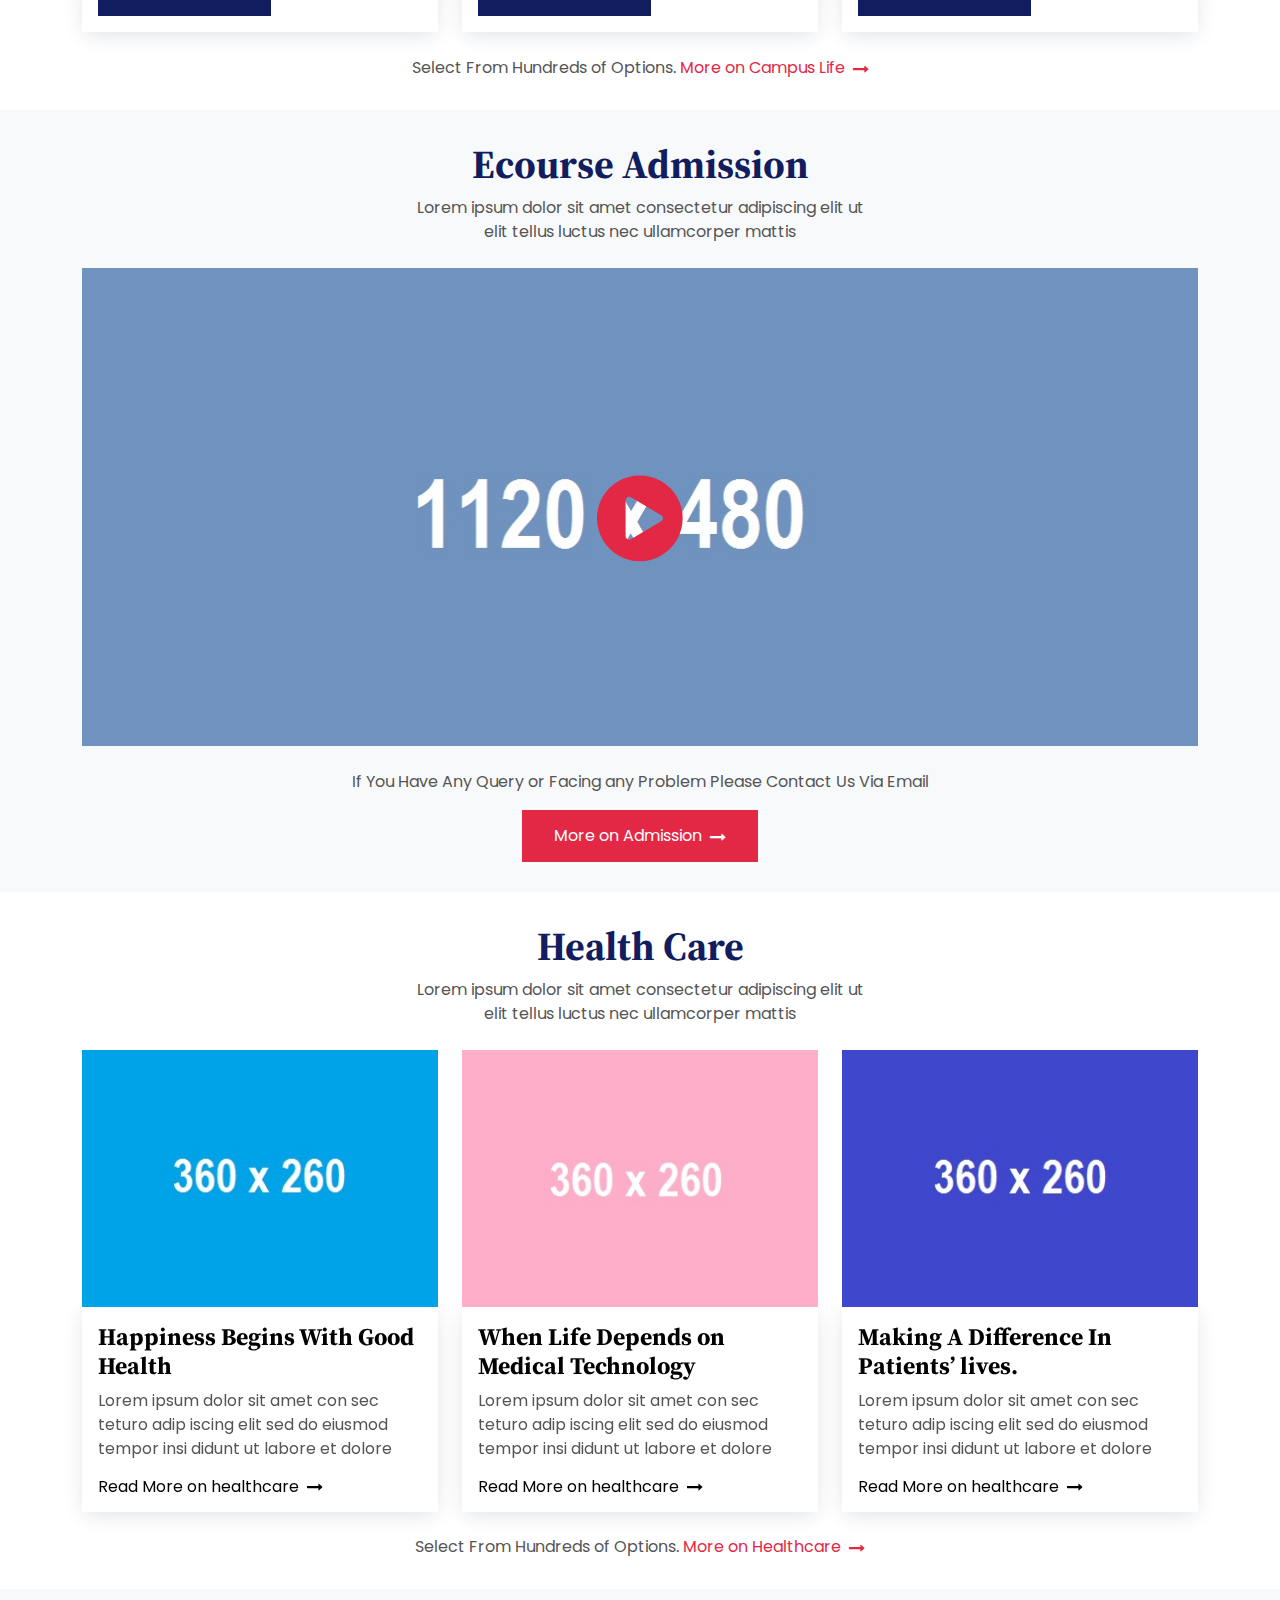
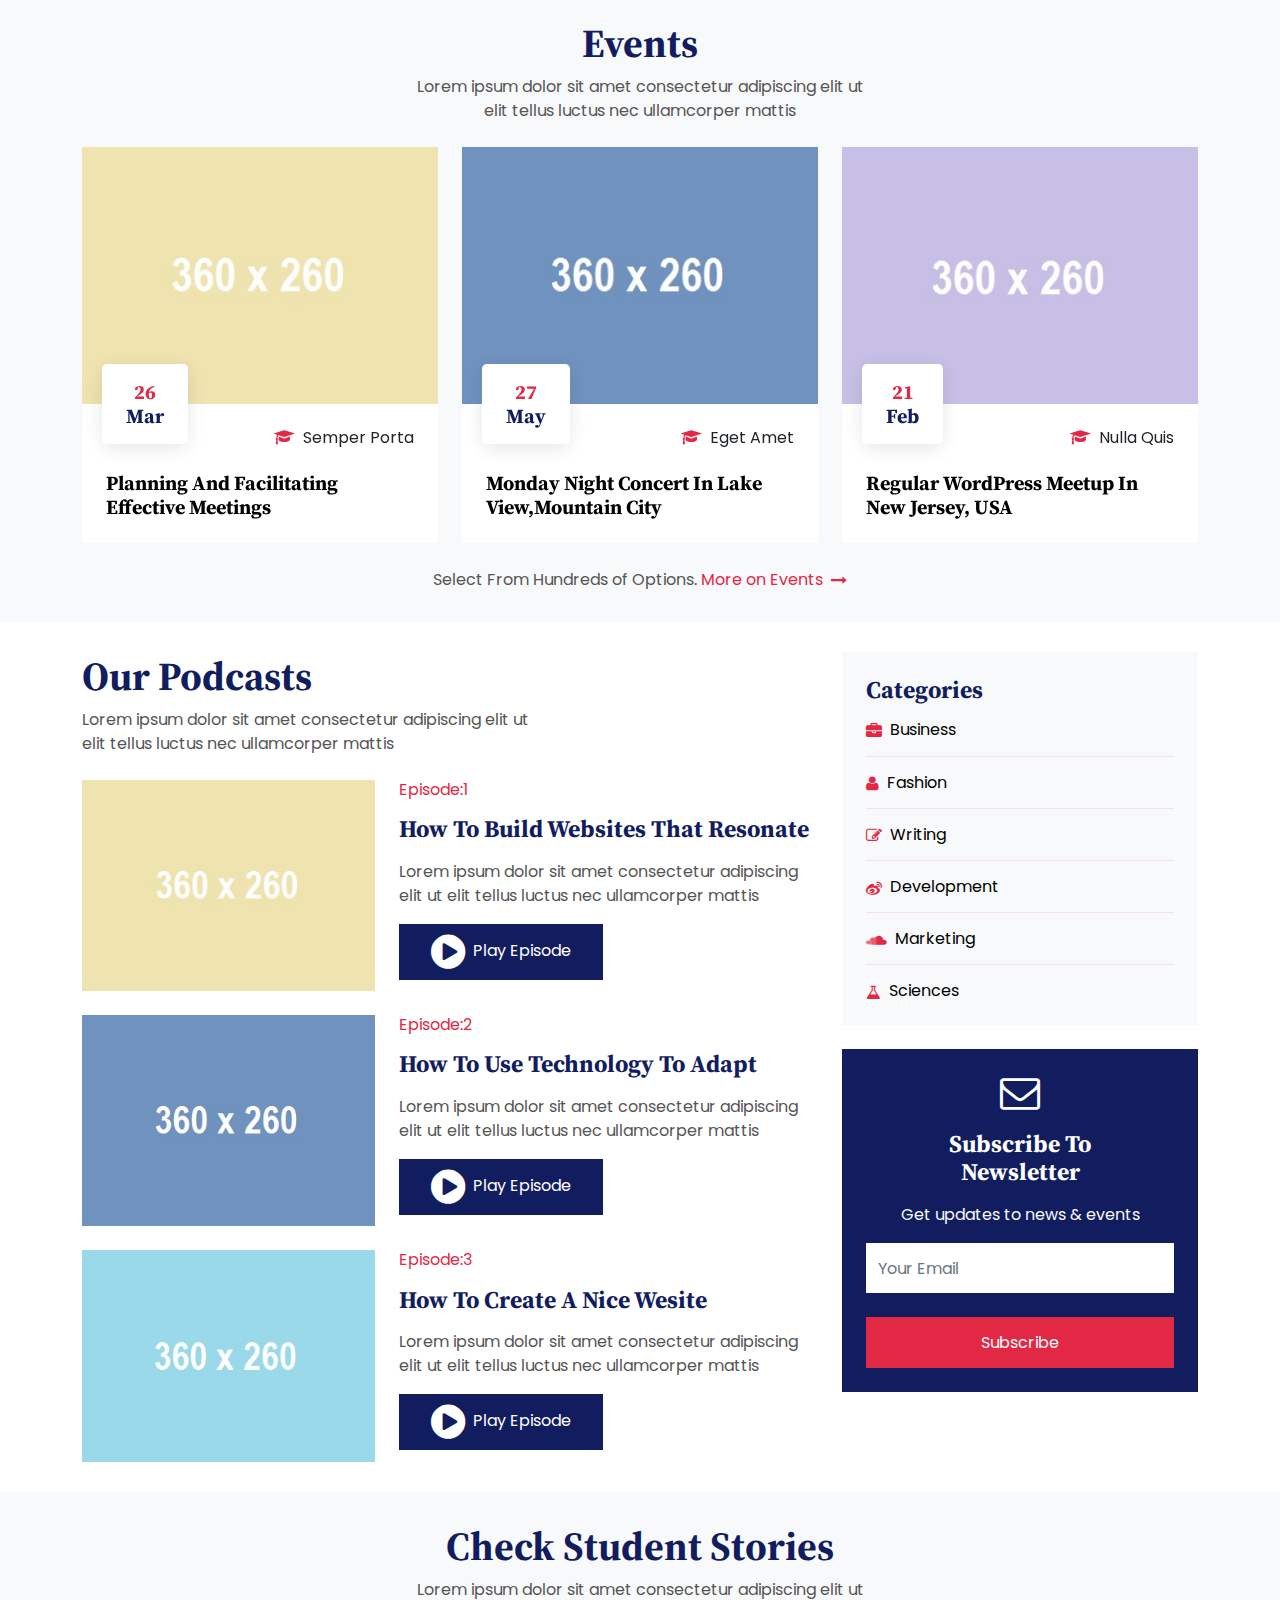
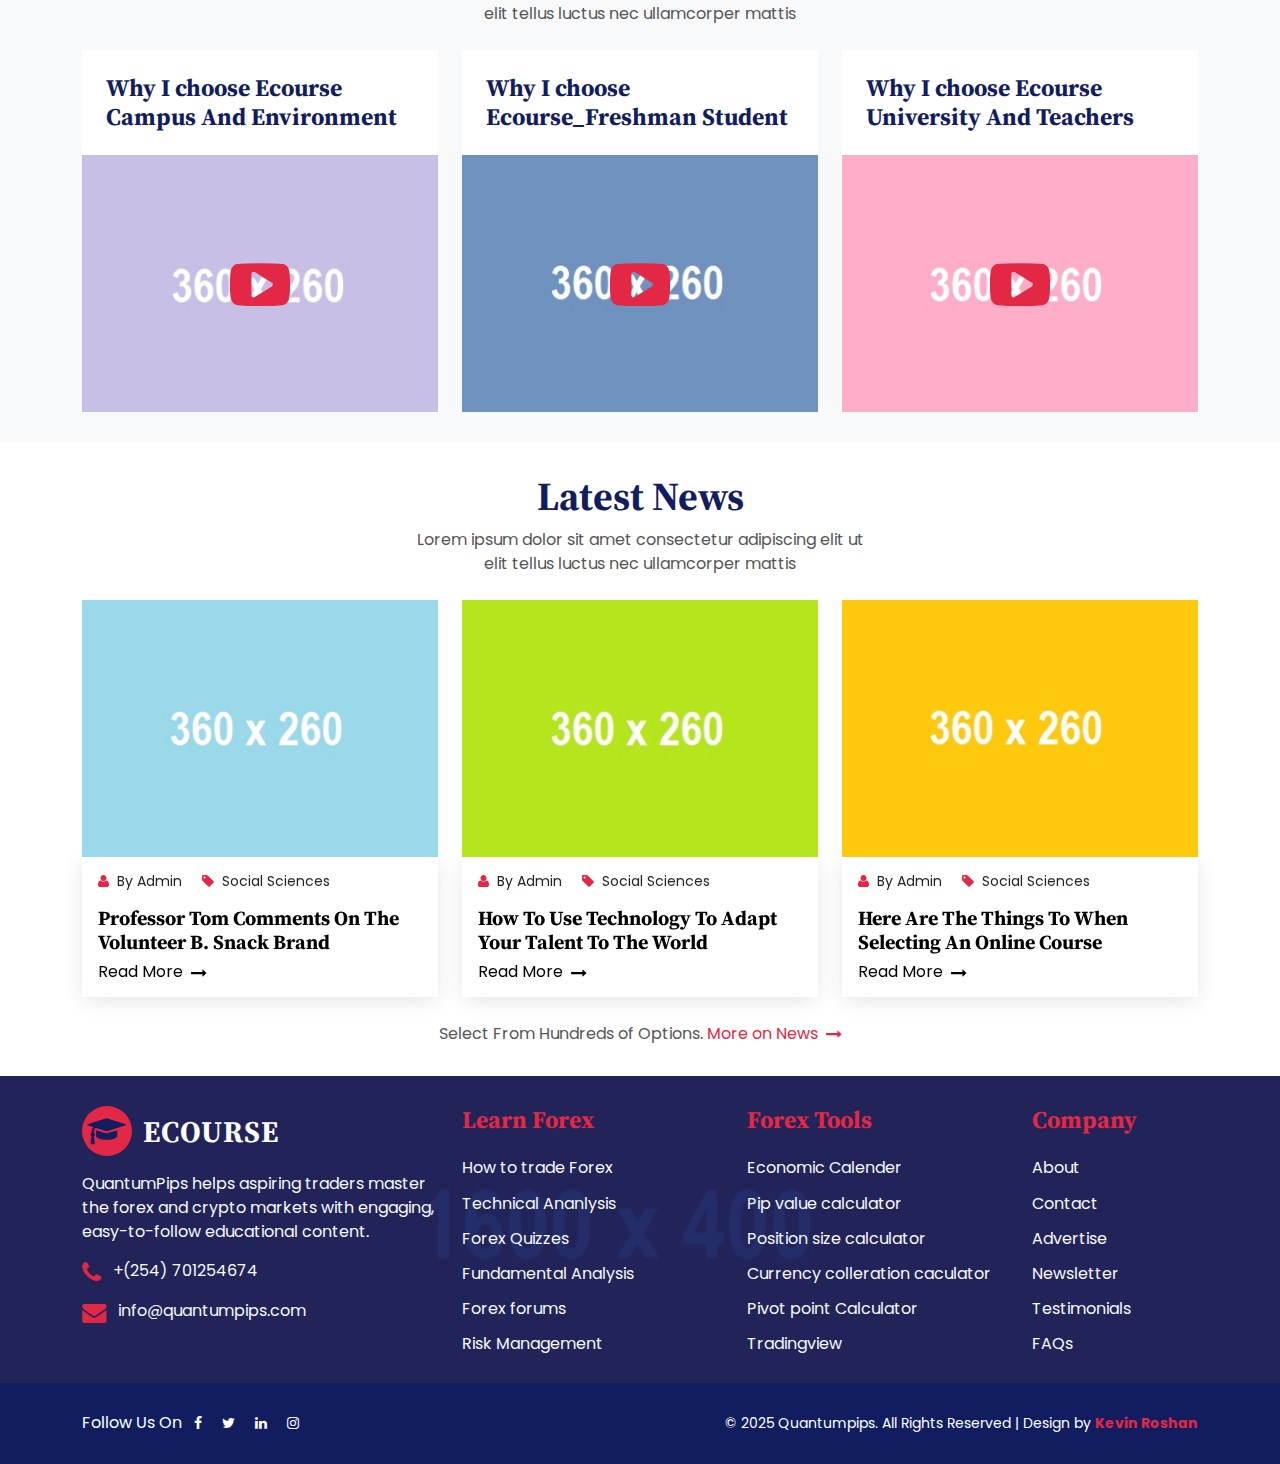
==== commit aa7b6e98: "Update index.html" ====
--- a/index.html
+++ b/index.html
@@ -814,7 +814,7 @@
 	   <h3><a class="navbar-brand text-white text-uppercase" href="index.html"><i class="fa fa-graduation-cap bg_red d-inline-block text-center rounded-circle col_blue me-1"></i>  Ecourse</a></h3>
 	   <p class="text-light mt-3">QuantumPips helps aspiring traders master the forex and crypto markets with engaging, easy-to-follow educational content.
 
-We empower individuals to navigate the world of trading currencies, both fiat and crypto, through dynamic learning resources and cutting-edge tools. QuantumPips is more than just a platform—it's a thriving community of traders dedicated to supporting each other on the path to trading success.</p>
+</p>
 	   <h6 class="text-light"><i class="fa fa-phone col_red me-2 fs-4 align-middle"></i> +(254) 701254674</h6>
 	   <h6 class="text-light mb-0 mt-3"><i class="fa fa-envelope col_red me-2 fs-4 align-middle"></i> info@quantumpips.com</h6>
 	  </div>
@@ -839,7 +839,7 @@
 		 <h6 class="fw-normal col-md-12 col-6"><a class="text-light" href="#">Economic Calender</a></h6>
 	 <h6 class="fw-normal mt-2 col-md-12 col-6"><a class="text-light" href="#">Pip value calculator</a></h6>
 	 <h6 class="fw-normal mt-2 col-md-12 col-6"><a class="text-light" href="#">Position size calculator</a></h6>
-	 <h6 class="fw-normal mt-2 col-md-12 col-6"><a class="text-light" href="#">Currency colloretion caculator</a></h6>
+	 <h6 class="fw-normal mt-2 col-md-12 col-6"><a class="text-light" href="#">Currency colleration caculator</a></h6>
 	 <h6 class="fw-normal mt-2 col-md-12 col-6"><a class="text-light" href="#"> Pivot point Calculator</a></h6>
 	 <h6 class="fw-normal mt-2 col-md-12 col-6 mb-0"><a class="text-light" href="#">Tradingview</a></h6>
 	    </div>
